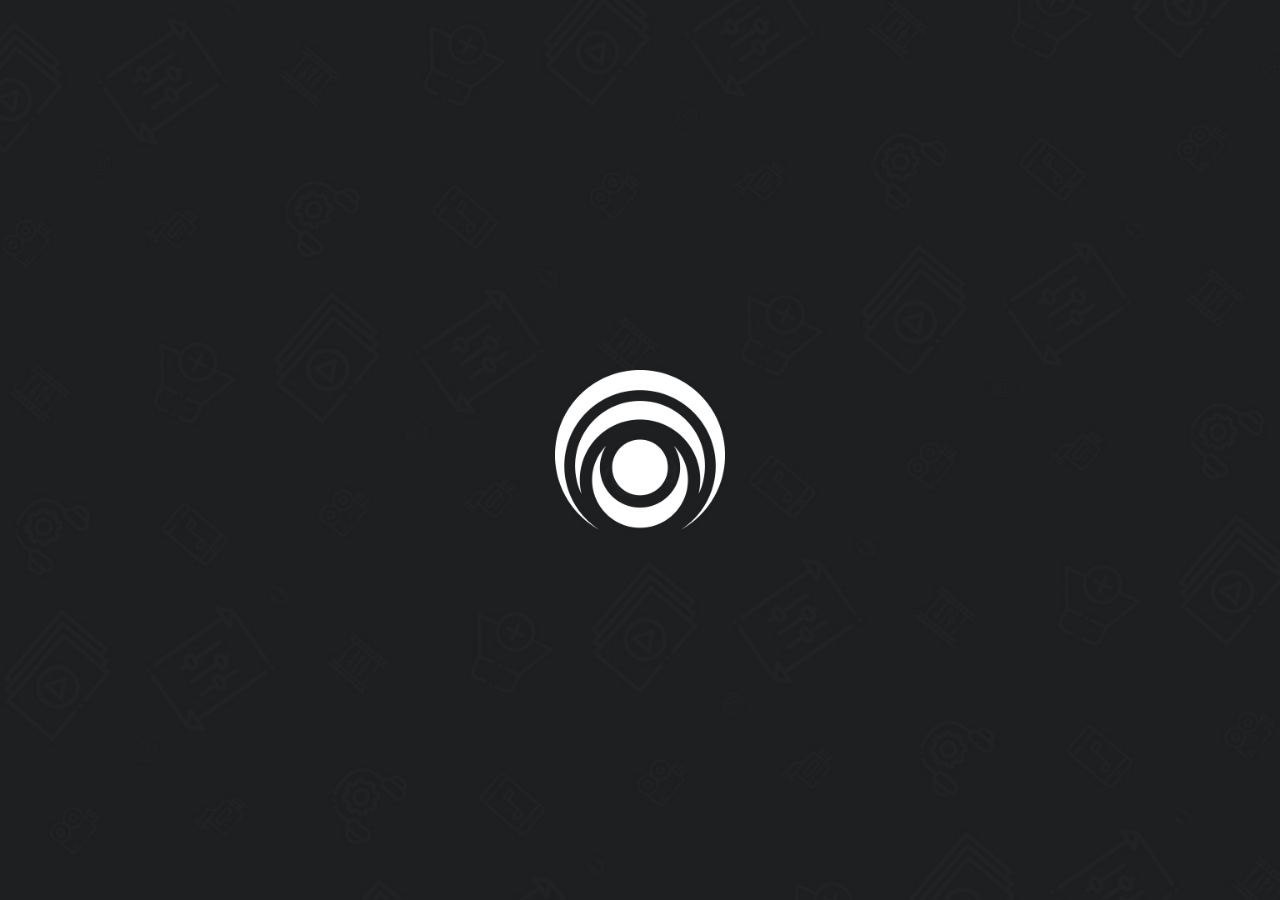
==== index.html @ 5c77417c "Deploy from aabytt/lampa-source @ e01e50e0dac931d3d164c625569fdbce659e1113" ====
<html lang="en">
<head>
    <meta charset="UTF-8">
    <meta http-equiv="X-UA-Compatible" content="IE=edge">
    <meta name="viewport" content="width=device-width, initial-scale=1.0">
    <title>Lampa</title>

    <link rel="stylesheet" href="./vender/scrollbar/jquery.scrollbar.css">
    <link rel="stylesheet" href="./vender/keypad/style.css">

    <link rel="stylesheet" href="css/app.css?v=2.84">
</head>
<body>
    <div class="welcome"></div>

    <div id="app">

    </div>
    

    <script src="./vender/jquery/jquery.js"></script>
    <script src="./vender/notify/notify.js"></script>
    <script src="./vender/scrollbar/jquery.scrollbar.js"></script>
    <script src="./vender/navigator/navigator.js"></script>
    <script src="./vender/keypad/keypad.js"></script>
    <script src="http://www.youtube.com/iframe_api" async></script>

    <script src="app.js"></script>
</body>
</html>
---- vender/keypad/style.css ----
/*!
 * 
 *   simple-keyboard v2.32.123
 *   https://github.com/hodgef/simple-keyboard
 * 
 *   Copyright (c) Francisco Hodge (https://github.com/hodgef)
 * 
 *   This source code is licensed under the MIT license found in the
 *   LICENSE file in the root directory of this source tree.
 *   
 */.hg-theme-default{width:100%;-webkit-user-select:none;-moz-user-select:none;-ms-user-select:none;user-select:none;box-sizing:border-box;overflow:hidden;touch-action:manipulation}.hg-theme-default .hg-button span{pointer-events:none}.hg-theme-default button.hg-button{border-width:0;outline:0;font-size:inherit}.hg-theme-default{font-family:"HelveticaNeue-Light","Helvetica Neue Light","Helvetica Neue",Helvetica,Arial,"Lucida Grande",sans-serif;background-color:#ececec;padding:5px;border-radius:5px}.hg-theme-default .hg-button{display:inline-block;flex-grow:1}.hg-theme-default .hg-row{display:flex}.hg-theme-default .hg-row:not(:last-child){margin-bottom:5px}.hg-theme-default .hg-row .hg-button-container,.hg-theme-default .hg-row .hg-button:not(:last-child){margin-right:5px}.hg-theme-default .hg-row>div:last-child{margin-right:0}.hg-theme-default .hg-row .hg-button-container{display:flex}.hg-theme-default .hg-button{box-shadow:0 0 3px -1px rgba(0,0,0,.3);height:40px;border-radius:5px;box-sizing:border-box;padding:5px;background:#fff;border-bottom:1px solid #b5b5b5;cursor:pointer;display:flex;align-items:center;justify-content:center;-webkit-tap-highlight-color:rgba(0,0,0,0)}.hg-theme-default .hg-button.hg-activeButton{background:#efefef}.hg-theme-default.hg-layout-numeric .hg-button{width:33.3%;height:60px;align-items:center;display:flex;justify-content:center}.hg-theme-default .hg-button.hg-button-numpadadd,.hg-theme-default .hg-button.hg-button-numpadenter{height:85px}.hg-theme-default .hg-button.hg-button-numpad0{width:105px}.hg-theme-default .hg-button.hg-button-com{max-width:85px}.hg-theme-default .hg-button.hg-standardBtn.hg-button-at{max-width:45px}.hg-theme-default .hg-button.hg-selectedButton{background:rgba(5,25,70,.53);color:#fff}.hg-theme-default .hg-button.hg-standardBtn[data-skbtn=".com"]{max-width:82px}.hg-theme-default .hg-button.hg-standardBtn[data-skbtn="@"]{max-width:60px}
/*# sourceMappingURL=index.css.map */
---- css/app.css ----
@charset "UTF-8";
.welcome {
  position: fixed;
  top: 0;
  left: 0;
  right: 0;
  bottom: 0;
  z-index: 100;
  background: #000 url(../img/welcome.jpg) no-repeat 50% 50%;
  background-size: cover;
}

.lang {
  position: fixed;
  top: 0;
  left: 0;
  right: 0;
  bottom: 0;
  background-color: #242424;
  z-index: 200;
  display: -webkit-box;
  display: -webkit-flex;
  display: -ms-flexbox;
  display: flex;
  padding: 2em;
  -webkit-box-align: center;
  -webkit-align-items: center;
      -ms-flex-align: center;
          align-items: center;
  -webkit-box-pack: center;
  -webkit-justify-content: center;
      -ms-flex-pack: center;
          justify-content: center;
}
.lang__body {
  text-align: center;
}
.lang__logo img {
  width: 5.3em;
  height: 5em;
}
.lang__title {
  margin-top: 1em;
  font-size: 2.9em;
}
.lang__subtitle {
  font-size: 1.4em;
  margin-top: 1em;
}
.lang__selector {
  width: 19em;
  margin: 0 auto;
  margin-top: 2em;
}
.lang__selector-item {
  font-size: 1.4em;
  padding: 1em;
  -webkit-border-radius: 0.3em;
          border-radius: 0.3em;
}
.lang__selector-item.last-focus {
  background-color: #444;
}
.lang__selector-item.focus {
  background-color: #fff;
  color: #242424;
}
.lang__selector > .scroll {
  max-height: 18em !important;
}

@font-face {
  font-family: "SegoeUI";
  font-display: swap;
  src: url("../fonts/SegoeUI/SegoeUI-Light.eot") format("embedded-opentype"), url("../fonts/SegoeUI/SegoeUI-Light.woff") format("woff"), url("../fonts/SegoeUI/SegoeUI-Light.ttf") format("truetype");
  font-weight: 300;
  font-style: normal;
}
@font-face {
  font-family: "SegoeUI";
  font-display: swap;
  src: url("../fonts/SegoeUI/SegoeUI.eot") format("embedded-opentype"), url("../fonts/SegoeUI/SegoeUI.woff") format("woff"), url("../fonts/SegoeUI/SegoeUI.ttf") format("truetype");
  font-weight: 400;
  font-style: normal;
}
@font-face {
  font-family: "SegoeUI";
  font-display: swap;
  src: url("../fonts/SegoeUI/SegoeUI-SemiBold.eot") format("embedded-opentype"), url("../fonts/SegoeUI/SegoeUI-SemiBold.woff") format("woff"), url("../fonts/SegoeUI/SegoeUI-SemiBold.ttf") format("truetype");
  font-weight: 600;
  font-style: normal;
}
@font-face {
  font-family: "SegoeUI";
  font-display: swap;
  src: url("../fonts/SegoeUI/SegoeUI-Bold.eot") format("embedded-opentype"), url("../fonts/SegoeUI/SegoeUI-Bold.woff") format("woff"), url("../fonts/SegoeUI/SegoeUI-Bold.ttf") format("truetype");
  font-weight: 700;
  font-style: normal;
}
* {
  -webkit-box-sizing: border-box;
          box-sizing: border-box;
  outline: none;
  -webkit-user-drag: none;
}

* {
  -webkit-tap-highlight-color: transparent;
  -webkit-touch-callout: none; /* чтобы не показывало меню при долгом тапе */
}

html {
  font-size: 16px;
}

*:after,
*:before {
  display: inline-block;
  vertical-align: middle;
}

*:focus {
  outline: none !important;
}

input::-webkit-input-placeholder {
  color: #6a6a6a;
  opacity: 1;
}

input::-moz-placeholder {
  color: #6a6a6a;
  opacity: 1;
}

input:-ms-input-placeholder {
  color: #6a6a6a;
  opacity: 1;
}

input::-ms-input-placeholder {
  color: #6a6a6a;
  opacity: 1;
}

input::placeholder {
  color: #6a6a6a;
  opacity: 1;
}

::-webkit-scrollbar {
  display: none;
}

input.hover::-webkit-input-placeholder, input.enter::-webkit-input-placeholder {
  color: #fff;
  opacity: 1;
}

input.hover::-moz-placeholder, input.enter::-moz-placeholder {
  color: #fff;
  opacity: 1;
}

input.hover:-ms-input-placeholder, input.enter:-ms-input-placeholder {
  color: #fff;
  opacity: 1;
}

input.hover::-ms-input-placeholder, input.enter::-ms-input-placeholder {
  color: #fff;
  opacity: 1;
}

input.hover::placeholder,
input.enter::placeholder {
  color: #fff;
  opacity: 1;
}

*:not(input) {
  -webkit-user-select: none;
     -moz-user-select: none;
      -ms-user-select: none;
          user-select: none;
}

body {
  line-height: 1;
  font-size: 16px;
  color: #ffffff;
  position: relative;
  font-family: "SegoeUI", sans-serif;
  background: #1d1f20;
  padding: 0;
  margin: 0;
  overflow: hidden;
  position: fixed;
  width: 100%;
  height: 100%;
  left: 0;
  top: 0;
  -webkit-user-select: none !important;
     -moz-user-select: none !important;
      -ms-user-select: none !important;
          user-select: none !important;
  -webkit-touch-callout: none !important;
}
body.black--style {
  background: #000 !important;
}
@media screen and (max-width: 480px) {
  body.black--style .selectbox__content,
  body.black--style .modal__content,
  body.black--style .settings__content {
    background-color: #000 !important;
  }
}

img {
  vertical-align: middle;
  max-width: 100%;
  -o-object-fit: cover;
     object-fit: cover;
}

svg {
  width: 100%;
  height: 100%;
}

ul {
  list-style: none;
  padding: 0;
}

.mouse-layer {
  position: fixed;
  top: 0;
  left: 0;
  right: 0;
  bottom: 0;
  z-index: 300;
}

.hide {
  display: none !important;
}

.selector {
  cursor: pointer;
}

body.no--mask .scroll--mask {
  -webkit-mask-image: unset !important;
          mask-image: unset !important;
}

body.no--animation * {
  -webkit-transition: none !important;
  -o-transition: none !important;
  transition: none !important;
}

body.no--cursor {
  cursor: none;
}

/** Фиг знает, баг **/
body.no--animation .background canvas {
  -webkit-transition: opacity 0.1s !important;
  -o-transition: opacity 0.1s !important;
  transition: opacity 0.1s !important;
}

.endless-up {
  -webkit-animation: endless-up 0.2s ease;
          animation: endless-up 0.2s ease;
}
.endless-down {
  -webkit-animation: endless-down 0.2s ease;
          animation: endless-down 0.2s ease;
}

.normalization {
  position: absolute;
  top: 50%;
  right: 1.5em;
  padding: 0.4em;
  height: auto;
  background-color: rgba(0, 0, 0, 0.3);
  -webkit-border-radius: 0.3em;
          border-radius: 0.3em;
  z-index: 60;
  opacity: 0;
  -webkit-transform: translateY(-50%) translateX(100%);
      -ms-transform: translateY(-50%) translateX(100%);
          transform: translateY(-50%) translateX(100%);
  -webkit-transition: all 0.1s;
  -o-transition: all 0.1s;
  transition: all 0.1s;
}
.normalization--visible {
  opacity: 1;
  -webkit-transform: translateY(-50%) translateX(0);
      -ms-transform: translateY(-50%) translateX(0);
          transform: translateY(-50%) translateX(0);
}

.text-markdow {
  line-height: 1.6;
  font-weight: 100;
  font-size: 1.15em;
}
.text-markdow > *:first-child {
  margin-top: 0;
}
.text-markdow h2, .text-markdow h3, .text-markdow h4, .text-markdow h5 {
  font-size: 1.4em;
  font-weight: 400;
}
.text-markdow--compressed-sides {
  padding-left: 1.5em;
  padding-right: 1.5em;
}

.content-loading {
  position: relative;
  padding: 5em 0;
}
.content-loading::after {
  content: "";
  display: block;
  height: 3em;
  width: 3em;
  background: url(../img/loader.svg) no-repeat 50% 50%;
  background-size: contain;
  position: absolute;
  top: 50%;
  left: 50%;
  margin-left: -1.5em;
  margin-top: -1.5em;
}

body.platform--browser .normalization {
  -webkit-backdrop-filter: blur(5px);
          backdrop-filter: blur(5px);
}

body.platform--apple .normalization,
body.selectbox--open .normalization,
body.keyboard-input--visible .normalization {
  display: none;
}

body.ambience--enable .wrap,
body.ambience--enable .head,
body:not(.glass--style).keyboard-input--visible .wrap,
body:not(.glass--style).keyboard-input--visible .head {
  display: none;
}

.icon--blink:not(.focus).animate {
  background: -webkit-linear-gradient(45deg, rgba(255, 255, 255, 0) 0%, rgba(255, 255, 255, 0) 40%, rgb(255, 255, 255) 50%, rgba(255, 255, 255, 0) 60%, rgba(255, 255, 255, 0) 100%);
  background: -o-linear-gradient(45deg, rgba(255, 255, 255, 0) 0%, rgba(255, 255, 255, 0) 40%, rgb(255, 255, 255) 50%, rgba(255, 255, 255, 0) 60%, rgba(255, 255, 255, 0) 100%);
  background: linear-gradient(45deg, rgba(255, 255, 255, 0) 0%, rgba(255, 255, 255, 0) 40%, rgb(255, 255, 255) 50%, rgba(255, 255, 255, 0) 60%, rgba(255, 255, 255, 0) 100%);
  background-size: 400% 400%;
  -webkit-animation: head-icon-blick 1s ease forwards;
          animation: head-icon-blick 1s ease forwards;
}

.notice--icon.animate svg {
  -webkit-transform-origin: 50% 0;
      -ms-transform-origin: 50% 0;
          transform-origin: 50% 0;
  -webkit-animation: head-icon-notice 1s ease forwards;
          animation: head-icon-notice 1s ease forwards;
}

.overhide {
  overflow: hidden;
}

.no-shrink {
  -webkit-flex-shrink: 0;
      -ms-flex-negative: 0;
          flex-shrink: 0;
}

/* Фикс для orsay */
.online-prestige-watched__icon {
  width: 1.5em;
  height: 1.5em;
}

@-webkit-keyframes head-icon-blick {
  0% {
    background-position: 0% 50%;
  }
  100% {
    background-position: 100% 50%;
  }
}

@keyframes head-icon-blick {
  0% {
    background-position: 0% 50%;
  }
  100% {
    background-position: 100% 50%;
  }
}
@-webkit-keyframes head-icon-notice {
  0% {
    -webkit-transform: rotateZ(0);
            transform: rotateZ(0);
  }
  10% {
    -webkit-transform: rotateZ(30deg);
            transform: rotateZ(30deg);
  }
  20% {
    -webkit-transform: rotateZ(-30deg);
            transform: rotateZ(-30deg);
  }
  30% {
    -webkit-transform: rotateZ(20deg);
            transform: rotateZ(20deg);
  }
  40% {
    -webkit-transform: rotateZ(-20deg);
            transform: rotateZ(-20deg);
  }
  50% {
    -webkit-transform: rotateZ(10deg);
            transform: rotateZ(10deg);
  }
  60% {
    -webkit-transform: rotateZ(-10deg);
            transform: rotateZ(-10deg);
  }
  70% {
    -webkit-transform: rotateZ(5deg);
            transform: rotateZ(5deg);
  }
  80% {
    -webkit-transform: rotateZ(-5deg);
            transform: rotateZ(-5deg);
  }
  90% {
    -webkit-transform: rotateZ(0);
            transform: rotateZ(0);
  }
}
@keyframes head-icon-notice {
  0% {
    -webkit-transform: rotateZ(0);
            transform: rotateZ(0);
  }
  10% {
    -webkit-transform: rotateZ(30deg);
            transform: rotateZ(30deg);
  }
  20% {
    -webkit-transform: rotateZ(-30deg);
            transform: rotateZ(-30deg);
  }
  30% {
    -webkit-transform: rotateZ(20deg);
            transform: rotateZ(20deg);
  }
  40% {
    -webkit-transform: rotateZ(-20deg);
            transform: rotateZ(-20deg);
  }
  50% {
    -webkit-transform: rotateZ(10deg);
            transform: rotateZ(10deg);
  }
  60% {
    -webkit-transform: rotateZ(-10deg);
            transform: rotateZ(-10deg);
  }
  70% {
    -webkit-transform: rotateZ(5deg);
            transform: rotateZ(5deg);
  }
  80% {
    -webkit-transform: rotateZ(-5deg);
            transform: rotateZ(-5deg);
  }
  90% {
    -webkit-transform: rotateZ(0);
            transform: rotateZ(0);
  }
}
@-webkit-keyframes endless-up {
  0% {
    -webkit-transform: translate3d(0, -5em, 0);
            transform: translate3d(0, -5em, 0);
  }
  100% {
    -webkit-transform: translate3d(0, 0, 0);
            transform: translate3d(0, 0, 0);
  }
}
@keyframes endless-up {
  0% {
    -webkit-transform: translate3d(0, -5em, 0);
            transform: translate3d(0, -5em, 0);
  }
  100% {
    -webkit-transform: translate3d(0, 0, 0);
            transform: translate3d(0, 0, 0);
  }
}
@-webkit-keyframes endless-down {
  0% {
    -webkit-transform: translate3d(0, 5em, 0);
            transform: translate3d(0, 5em, 0);
  }
  100% {
    -webkit-transform: translate3d(0, 0, 0);
            transform: translate3d(0, 0, 0);
  }
}
@keyframes endless-down {
  0% {
    -webkit-transform: translate3d(0, 5em, 0);
            transform: translate3d(0, 5em, 0);
  }
  100% {
    -webkit-transform: translate3d(0, 0, 0);
            transform: translate3d(0, 0, 0);
  }
}
@-webkit-keyframes endless-left {
  0% {
    -webkit-transform: translate3d(5em, 0, 0);
            transform: translate3d(5em, 0, 0);
  }
  100% {
    -webkit-transform: translate3d(0, 0, 0);
            transform: translate3d(0, 0, 0);
  }
}
@keyframes endless-left {
  0% {
    -webkit-transform: translate3d(5em, 0, 0);
            transform: translate3d(5em, 0, 0);
  }
  100% {
    -webkit-transform: translate3d(0, 0, 0);
            transform: translate3d(0, 0, 0);
  }
}
@-webkit-keyframes endless-right {
  0% {
    -webkit-transform: translate3d(-5em, 0, 0);
            transform: translate3d(-5em, 0, 0);
  }
  100% {
    -webkit-transform: translate3d(0, 0, 0);
            transform: translate3d(0, 0, 0);
  }
}
@keyframes endless-right {
  0% {
    -webkit-transform: translate3d(-5em, 0, 0);
            transform: translate3d(-5em, 0, 0);
  }
  100% {
    -webkit-transform: translate3d(0, 0, 0);
            transform: translate3d(0, 0, 0);
  }
}
@-webkit-keyframes pulse {
  0% {
    -webkit-transform: scale(1);
            transform: scale(1);
  }
  20% {
    -webkit-transform: scale(1.3);
            transform: scale(1.3);
  }
  100% {
    -webkit-transform: scale(1);
            transform: scale(1);
  }
}
@keyframes pulse {
  0% {
    -webkit-transform: scale(1);
            transform: scale(1);
  }
  20% {
    -webkit-transform: scale(1.3);
            transform: scale(1.3);
  }
  100% {
    -webkit-transform: scale(1);
            transform: scale(1);
  }
}
.navigation-bar {
  position: fixed;
  left: 0;
  bottom: 0;
  right: 0;
  padding: 0 1.5em 2em 1.5em;
  z-index: 11;
  display: none;
}
.navigation-bar__body {
  -webkit-border-radius: 1.4em;
          border-radius: 1.4em;
  background: #262829;
  padding: 1.2em;
  display: -webkit-box;
  display: -webkit-flex;
  display: -ms-flexbox;
  display: flex;
  -webkit-box-align: center;
  -webkit-align-items: center;
      -ms-flex-align: center;
          align-items: center;
  -webkit-justify-content: space-around;
      -ms-flex-pack: distribute;
          justify-content: space-around;
}
.navigation-bar__item {
  -webkit-flex-shrink: 0;
      -ms-flex-negative: 0;
          flex-shrink: 0;
}
.navigation-bar__icon {
  width: 1.8em;
  height: 1.8em;
  margin: 0 auto;
}
.navigation-bar__label {
  font-size: 0.9em;
  margin-top: 0.9em;
}

body.true--mobile .navigation-bar {
  display: block;
}

body.true--mobile.orientation--landscape .navigation-bar {
  top: 0;
  left: auto;
  display: -webkit-box;
  display: -webkit-flex;
  display: -ms-flexbox;
  display: flex;
  padding: 1.5em;
  padding-left: 0;
}
body.true--mobile.orientation--landscape .navigation-bar .navigation-bar__body {
  -webkit-box-orient: vertical;
  -webkit-box-direction: normal;
  -webkit-flex-direction: column;
      -ms-flex-direction: column;
          flex-direction: column;
}

body.ambience--enable .navigation-bar {
  visibility: hidden;
}

.head-backward {
  padding: 1.5em;
  position: relative;
  margin-bottom: 1.8em;
  margin-top: -1.5em;
  display: none;
}
.head-backward__button {
  position: absolute;
  top: 0.4em;
  left: 0;
  padding: 1.5em;
}
.head-backward__button > svg {
  width: 1.7em !important;
  height: 1.7em !important;
}
.head-backward__title {
  font-size: 2em;
  line-height: 1.4;
  text-align: center;
  min-height: 1.4em;
  padding: 0 2em;
}

body.true--mobile .head-backward,
body.mouse--controll .head-backward {
  display: block;
}

.wrap {
  display: -webkit-box;
  display: -webkit-flex;
  display: -ms-flexbox;
  display: flex;
  position: relative;
  z-index: 10;
}
.wrap__left {
  width: 15em;
  padding-top: 4em;
  -webkit-flex-shrink: 0;
      -ms-flex-negative: 0;
          flex-shrink: 0;
  margin-left: -15em;
  z-index: 2;
  position: relative;
  -webkit-transition: -webkit-transform 0.2s;
  transition: -webkit-transform 0.2s;
  -o-transition: transform 0.2s;
  transition: transform 0.2s;
  transition: transform 0.2s, -webkit-transform 0.2s;
  will-change: transform;
}
.wrap__left .scroll--mask .scroll__content {
  padding: 1.9em 0;
}
.wrap__left--hidden {
  visibility: hidden;
}
.wrap__content {
  -webkit-flex-shrink: 0;
      -ms-flex-negative: 0;
          flex-shrink: 0;
  padding-top: 4em;
  -webkit-transition: -webkit-transform 0.2s;
  transition: -webkit-transform 0.2s;
  -o-transition: transform 0.2s;
  transition: transform 0.2s;
  transition: transform 0.2s, -webkit-transform 0.2s;
  will-change: transform;
  display: -webkit-box;
  display: -webkit-flex;
  display: -ms-flexbox;
  display: flex;
}
.wrap__content > * {
  -webkit-box-flex: 1;
  -webkit-flex-grow: 1;
      -ms-flex-positive: 1;
          flex-grow: 1;
}

body.menu--open:not(.light--version) .wrap__left {
  -webkit-transform: translate3d(15em, 0, 0);
          transform: translate3d(15em, 0, 0);
}
body.menu--open:not(.light--version) .wrap__content {
  -webkit-transform: translate3d(15em, 0, 0);
          transform: translate3d(15em, 0, 0);
}
body.menu--open:not(.light--version) .background {
  opacity: 0.5;
}

body.menu--always:not(.light--version) .wrap__left {
  width: 5em;
  margin-left: 0;
  visibility: visible;
}
body.menu--always:not(.light--version) .wrap__left .menu__text {
  display: none;
}

body.menu--always.menu--open:not(.light--version) .wrap__left {
  -webkit-transform: translate3d(0, 0, 0);
          transform: translate3d(0, 0, 0);
}
body.menu--always.menu--open:not(.light--version) .wrap__left > .scroll {
  width: 15em;
}
body.menu--always.menu--open:not(.light--version) .wrap__left .menu__text {
  display: block;
}
body.menu--always.menu--open:not(.light--version) .wrap__content {
  -webkit-transform: translate3d(10em, 0, 0);
          transform: translate3d(10em, 0, 0);
}

body.light--version .wrap__left {
  visibility: visible;
}

@media screen and (max-width: 767px) {
  body.menu--open .wrap__left {
    -webkit-transform: translate3d(15em, 0, 0);
            transform: translate3d(15em, 0, 0);
  }
}
@-webkit-keyframes marker-status-live {
  0% {
    -webkit-box-shadow: 0 0 0 0 rgba(118, 230, 122, 0.7);
            box-shadow: 0 0 0 0 rgba(118, 230, 122, 0.7);
    background-color: rgb(118, 230, 122);
  }
  70% {
    -webkit-box-shadow: 0 0 0 0.4em rgba(234, 78, 78, 0);
            box-shadow: 0 0 0 0.4em rgba(234, 78, 78, 0);
    background-color: rgba(255, 255, 255, 0.5);
  }
  100% {
    -webkit-box-shadow: 0 0 0 0 rgba(234, 78, 78, 0);
            box-shadow: 0 0 0 0 rgba(234, 78, 78, 0);
    background-color: rgba(255, 255, 255, 0.4);
  }
}
@keyframes marker-status-live {
  0% {
    -webkit-box-shadow: 0 0 0 0 rgba(118, 230, 122, 0.7);
            box-shadow: 0 0 0 0 rgba(118, 230, 122, 0.7);
    background-color: rgb(118, 230, 122);
  }
  70% {
    -webkit-box-shadow: 0 0 0 0.4em rgba(234, 78, 78, 0);
            box-shadow: 0 0 0 0.4em rgba(234, 78, 78, 0);
    background-color: rgba(255, 255, 255, 0.5);
  }
  100% {
    -webkit-box-shadow: 0 0 0 0 rgba(234, 78, 78, 0);
            box-shadow: 0 0 0 0 rgba(234, 78, 78, 0);
    background-color: rgba(255, 255, 255, 0.4);
  }
}
@-webkit-keyframes marker-status-pass {
  0% {
    background-color: rgb(118, 230, 122);
  }
  65% {
    background-color: rgba(255, 255, 255, 0.4);
  }
  100% {
    background-color: rgba(255, 255, 255, 0.4);
  }
}
@keyframes marker-status-pass {
  0% {
    background-color: rgb(118, 230, 122);
  }
  65% {
    background-color: rgba(255, 255, 255, 0.4);
  }
  100% {
    background-color: rgba(255, 255, 255, 0.4);
  }
}
.head {
  position: fixed;
  top: 0;
  left: 0;
  width: 100%;
  z-index: 15;
}
.head__body {
  padding: 0.5em 1.5em;
  display: -webkit-box;
  display: -webkit-flex;
  display: -ms-flexbox;
  display: flex;
  -webkit-box-align: center;
  -webkit-align-items: center;
      -ms-flex-align: center;
          align-items: center;
}
.head__logo-icon {
  width: 2.7em;
  -webkit-flex-shrink: 0;
      -ms-flex-negative: 0;
          flex-shrink: 0;
  margin-right: 1em;
  position: relative;
}
.head__logo-local {
  position: absolute;
  bottom: 0;
  right: 0;
  background-color: #EA4E4E;
  color: #fff;
  font-size: 0.7em;
  padding: 0.1em 0.3em;
  -webkit-border-radius: 0.2em;
          border-radius: 0.2em;
}
.head__menu-icon, .head__backward {
  -webkit-flex-shrink: 0;
      -ms-flex-negative: 0;
          flex-shrink: 0;
  margin-right: 1em;
  display: none;
  cursor: pointer;
}
.head__menu-icon svg, .head__backward svg {
  width: 2.1em !important;
  height: 2.1em !important;
}
.head__backward {
  cursor: pointer;
}
.head__backward svg {
  height: 1.7em !important;
}
.head__split {
  background: url(../img/icons/split.svg) no-repeat 50% 50%;
  background-size: contain;
  width: 1em;
  height: 1.3em;
  margin: 0 1em;
  opacity: 0.5;
}
.head__actions {
  display: -webkit-box;
  display: -webkit-flex;
  display: -ms-flexbox;
  display: flex;
}
@media screen and (max-width: 767px) {
  .head__actions + .head__split {
    display: none;
  }
}
.head__title {
  font-size: 1.7em;
  font-weight: 300;
  margin-right: auto;
  white-space: nowrap;
  overflow: hidden;
  -o-text-overflow: ellipsis;
     text-overflow: ellipsis;
  line-height: 1.4;
}
.head__action {
  width: 2.8em;
  height: 2.8em;
  -webkit-border-radius: 100%;
          border-radius: 100%;
  display: -webkit-box;
  display: -webkit-flex;
  display: -ms-flexbox;
  display: flex;
  -webkit-box-align: center;
  -webkit-align-items: center;
      -ms-flex-align: center;
          align-items: center;
  -webkit-box-pack: center;
  -webkit-justify-content: center;
      -ms-flex-pack: center;
          justify-content: center;
  padding: 0.6em;
  margin-left: 1.5em;
  -webkit-flex-shrink: 0;
      -ms-flex-negative: 0;
          flex-shrink: 0;
}
.head__action.focus, .head__action.hover {
  background-color: #fff;
  color: #000;
}
.head__action.active {
  position: relative;
}
.head__action.active::after {
  content: "";
  display: block;
  width: 0.5em;
  height: 0.5em;
  position: absolute;
  top: 0;
  right: 0;
  background-color: #EA4E4E;
  border: 0.15em solid #fff;
  -webkit-border-radius: 100%;
          border-radius: 100%;
}
.head__action.open--profile {
  padding: 0.2em;
}
.head__action.open--profile img,
.head__action.open--profile svg {
  -webkit-border-radius: 100%;
          border-radius: 100%;
  width: 2.4em !important;
  height: 2.4em !important;
}
@media screen and (max-width: 480px) {
  .head__action {
    margin-left: 0.5em;
  }
}
.head__time {
  display: -webkit-box;
  display: -webkit-flex;
  display: -ms-flexbox;
  display: flex;
  white-space: nowrap;
  margin-top: -0.2em;
}
.head__time-now {
  font-weight: 600;
  font-size: 2em;
  line-height: 0.9;
  margin-right: 0.5em;
}
.head__time-date {
  font-size: 0.9em;
  line-height: 1;
}
.head__time-week {
  font-size: 0.9em;
  line-height: 1;
}
@media screen and (max-width: 767px) {
  .head__time {
    display: none;
  }
}
.head__markers {
  margin: 0 1em;
}
.head__markers-item {
  width: 0.32em;
  height: 0.32em;
  -webkit-border-radius: 100%;
          border-radius: 100%;
  background: rgba(255, 255, 255, 0.4);
  position: relative;
}
.head__markers-item + .head__markers-item {
  margin-top: 0.25em;
}
.head__markers-item.status--live {
  background: rgb(118, 230, 122);
}
.head__markers-item.status--error {
  background: #ff6868;
}
.head__markers-item.status--pass {
  -webkit-animation: marker-status-pass 0.1s ease infinite;
          animation: marker-status-pass 0.1s ease infinite;
}
.head__fps {
  position: relative;
  width: 11em;
  height: 2.8em;
}
.head__fps-graph {
  position: absolute;
  left: 0;
  top: 0;
  width: 11em;
  height: 2.8em;
  border: 1px solid #fff;
}
.head__fps-counter {
  position: absolute;
  right: 0.2em;
  bottom: 0.1em;
  font-size: 0.9em;
  font-weight: 300;
  color: #fff;
}
.head__navigator {
  -webkit-align-self: center;
      -ms-flex-item-align: center;
          align-self: center;
}

body.true--mobile .head__logo-icon,
body.true--mobile .head__action.open--search,
body.true--mobile .head__action.open--settings {
  display: none;
}
body.true--mobile .head__menu-icon {
  display: block;
  margin-left: 0.3em;
  margin-right: 1.2em;
}
body.true--mobile .head__action {
  margin-left: 1em;
  height: 3em;
  width: 3em;
}
body.true--mobile.orientation--landscape .head .head__body {
  padding-right: 10em;
}

body.mouse--controll:not(.true--mobile) .head__logo-icon {
  display: none;
}
body.mouse--controll:not(.true--mobile) .head__menu-icon {
  display: block;
  margin-right: 1.2em;
}
body.mouse--controll:not(.true--mobile) .head__backward {
  display: block;
}

.processing {
  display: -webkit-box;
  display: -webkit-flex;
  display: -ms-flexbox;
  display: flex;
  -webkit-box-align: center;
  -webkit-align-items: center;
      -ms-flex-align: center;
          align-items: center;
}
.processing > div {
  background-color: rgba(255, 255, 255, 0.3);
  -webkit-border-radius: 5em;
          border-radius: 5em;
  display: -webkit-box;
  display: -webkit-flex;
  display: -ms-flexbox;
  display: flex;
  -webkit-box-align: center;
  -webkit-align-items: center;
      -ms-flex-align: center;
          align-items: center;
  padding: 0.3em;
}
.processing__loader {
  background-image: url(../img/loader.svg);
  background-position: 50% 50%;
  background-repeat: no-repeat;
  background-size: contain;
  width: 1.6em;
  height: 1.6em;
}
.processing__text {
  padding-left: 0.5em;
  padding-right: 0.3em;
}

.navigation-tabs {
  padding: 0.4em;
  background-color: rgba(0, 0, 0, 0.3);
  -webkit-border-radius: 0.5em;
          border-radius: 0.5em;
  display: -webkit-box;
  display: -webkit-flex;
  display: -ms-flexbox;
  display: flex;
  margin-bottom: 2em;
}
.navigation-tabs__split {
  -webkit-flex-shrink: 0;
      -ms-flex-negative: 0;
          flex-shrink: 0;
  padding: 0.6em;
  opacity: 0.4;
}
.navigation-tabs__badge {
  background: #e75454;
  font-size: 0.8em;
  padding: 0.1em 0.3em;
  -webkit-border-radius: 0.3em;
          border-radius: 0.3em;
  margin-left: 0.6em;
  margin-top: -0.5em;
  font-weight: 600;
  color: #fff;
}
.navigation-tabs__button {
  display: -webkit-box;
  display: -webkit-flex;
  display: -ms-flexbox;
  display: flex;
  -webkit-box-align: center;
  -webkit-align-items: center;
      -ms-flex-align: center;
          align-items: center;
  -webkit-box-pack: center;
  -webkit-justify-content: center;
      -ms-flex-pack: center;
          justify-content: center;
  padding: 0.6em;
  -webkit-box-flex: 1;
  -webkit-flex-grow: 1;
      -ms-flex-positive: 1;
          flex-grow: 1;
  -webkit-border-radius: 0.3em;
          border-radius: 0.3em;
  position: relative;
}
.navigation-tabs__button.active {
  background-color: rgba(255, 255, 255, 0.35);
}
.navigation-tabs__button.focus {
  background-color: #fff;
  color: #000;
}

.activitys {
  display: -webkit-box;
  display: -webkit-flex;
  display: -ms-flexbox;
  display: flex;
}
.activitys__slides {
  position: relative;
  width: 100%;
}

.activity {
  position: absolute;
  top: 0;
  left: 0;
  width: 100%;
  height: 100%;
  opacity: 0;
  -webkit-transition: opacity 0.3s;
  -o-transition: opacity 0.3s;
  transition: opacity 0.3s;
}
.activity__body {
  position: relative;
  opacity: 1;
  -webkit-transition: opacity 0.3s;
  -o-transition: opacity 0.3s;
  transition: opacity 0.3s;
}
.activity__loader {
  position: absolute;
  top: 0;
  left: 0;
  width: 100%;
  height: 100%;
  display: none;
  background: url(../img/loader.svg) no-repeat 50% 50%;
}
.activity--load .activity__body,
.activity--load .activity__refresh {
  opacity: 0;
}
.activity--load .activity__loader {
  display: block;
}
.activity--active {
  opacity: 1;
  z-index: 1;
}

.activity-wait-refresh {
  padding: 1.5em;
  line-height: 1.4;
}
.activity-wait-refresh__title {
  font-size: 1.8em;
  margin-bottom: 0.3em;
}
.activity-wait-refresh__text {
  font-size: 1.2em;
  margin-bottom: 1.7em;
  font-weight: 300;
}
.activity-wait-refresh__items {
  display: -webkit-box;
  display: -webkit-flex;
  display: -ms-flexbox;
  display: flex;
  margin: 0 -0.5em;
}
.activity-wait-refresh__items > div {
  padding: 0.5em;
  width: 16.66%;
}
.activity-wait-refresh__items > div > div {
  -webkit-border-radius: 0.3em;
          border-radius: 0.3em;
  background-color: rgba(255, 255, 255, 0.5);
}
.activity-wait-refresh__items > div > div:nth-child(1) {
  padding-bottom: 150%;
  margin-bottom: 1em;
}
.activity-wait-refresh__items > div > div:nth-child(2) {
  height: 1.4em;
  width: 80%;
  margin-bottom: 1em;
}
.activity-wait-refresh__items > div > div:nth-child(3) {
  height: 1em;
  width: 20%;
}

.menu {
  width: 100%;
}
.menu__split {
  margin: 1em 1em;
  width: 2.3em;
  border-top: 2px solid rgba(255, 255, 255, 0.1);
  margin-left: 1.7em;
}
.menu__list {
  margin: 0;
  padding-left: 0.6em;
}
.menu__item {
  display: -webkit-box;
  display: -webkit-flex;
  display: -ms-flexbox;
  display: flex;
  -webkit-box-align: center;
  -webkit-align-items: center;
      -ms-flex-align: center;
          align-items: center;
  color: #fff;
  position: relative;
  padding: 0.9em 1.5em;
  -webkit-border-radius: 1em;
          border-radius: 1em;
}
.menu__item + li {
  margin-top: 0.1em;
}
.menu__item.focus, .menu__item.traverse, .menu__item.hover {
  background-color: #fff;
  color: #000;
}
.menu__item.focus .menu__ico > img, .menu__item.traverse .menu__ico > img, .menu__item.hover .menu__ico > img {
  -webkit-filter: invert(1);
          filter: invert(1);
}
.menu__item.focus .menu__ico [stroke], .menu__item.traverse .menu__ico [stroke], .menu__item.hover .menu__ico [stroke] {
  stroke: #000;
}
.menu__item.focus .menu__ico path[fill],
.menu__item.focus .menu__ico rect[fill],
.menu__item.focus .menu__ico circle[fill], .menu__item.traverse .menu__ico path[fill],
.menu__item.traverse .menu__ico rect[fill],
.menu__item.traverse .menu__ico circle[fill], .menu__item.hover .menu__ico path[fill],
.menu__item.hover .menu__ico rect[fill],
.menu__item.hover .menu__ico circle[fill] {
  fill: #000;
}
.menu__item.traverse::before, .menu__item.traverse::after {
  position: absolute;
  left: 27%;
  margin-left: -0.5em;
  color: #fff;
}
.menu__item.traverse::before {
  content: "▲";
  top: -1.1em;
}
.menu__item.traverse::after {
  content: "▼";
  bottom: -1.1em;
}
.menu__ico {
  margin-right: 1.5em;
  width: 1.5em;
  height: 1.5em;
  display: -webkit-box;
  display: -webkit-flex;
  display: -ms-flexbox;
  display: flex;
  -webkit-flex-shrink: 0;
      -ms-flex-negative: 0;
          flex-shrink: 0;
}
.menu__ico > img {
  width: 1.5em;
  height: 1.5em;
}
.menu__text {
  font-size: 1.4em;
  font-weight: 300;
  line-height: 0.8;
  margin-top: -0.1em;
}
.menu:not(.editable) .menu__item.hidden {
  display: none;
}
.menu.editable .menu__item.hidden {
  opacity: 0.5;
}
.menu.editable .menu__item.focus:not(.traverse)::after {
  content: url("data:image/svg+xml,%3Csvg xmlns='http://www.w3.org/2000/svg' viewBox='0 0 492.49284 492'%3E%3Cpath d='m304.140625 82.472656-270.976563 270.996094c-1.363281 1.367188-2.347656 3.09375-2.816406 4.949219l-30.035156 120.554687c-.898438 3.628906.167969 7.488282 2.816406 10.136719 2.003906 2.003906 4.734375 3.113281 7.527344 3.113281.855469 0 1.730469-.105468 2.582031-.320312l120.554688-30.039063c1.878906-.46875 3.585937-1.449219 4.949219-2.8125l271-270.976562zm0 0' fill='%23000000'%3E%3C/path%3E%3Cpath d='m476.875 45.523438-30.164062-30.164063c-20.160157-20.160156-55.296876-20.140625-75.433594 0l-36.949219 36.949219 105.597656 105.597656 36.949219-36.949219c10.070312-10.066406 15.617188-23.464843 15.617188-37.714843s-5.546876-27.648438-15.617188-37.71875zm0 0' fill='%23000000'%3E%3C/path%3E%3C/svg%3E");
  position: absolute;
  right: 0.7em;
  top: 50%;
  color: #000;
  width: 1em;
  height: 1em;
  margin-top: -0.5em;
}

.menu-edit-list__item {
  display: -webkit-box;
  display: -webkit-flex;
  display: -ms-flexbox;
  display: flex;
  padding: 0.3em;
  -webkit-border-radius: 0.3em;
          border-radius: 0.3em;
  -webkit-box-align: center;
  -webkit-align-items: center;
      -ms-flex-align: center;
          align-items: center;
}
.menu-edit-list__item:nth-child(even) {
  background: rgba(255, 255, 255, 0.1);
}
.menu-edit-list__icon {
  width: 2.4em;
  height: 2.4em;
  margin-right: 1em;
  -webkit-flex-shrink: 0;
      -ms-flex-negative: 0;
          flex-shrink: 0;
  -webkit-border-radius: 100%;
          border-radius: 100%;
  display: -webkit-box;
  display: -webkit-flex;
  display: -ms-flexbox;
  display: flex;
  -webkit-box-align: center;
  -webkit-align-items: center;
      -ms-flex-align: center;
          align-items: center;
  -webkit-box-pack: center;
  -webkit-justify-content: center;
      -ms-flex-pack: center;
          justify-content: center;
}
.menu-edit-list__icon > svg, .menu-edit-list__icon > img {
  width: 1.4em !important;
  height: 1.4em !important;
}
.menu-edit-list__title {
  font-size: 1.3em;
  font-weight: 300;
  line-height: 1.2;
  -webkit-box-flex: 1;
  -webkit-flex-grow: 1;
      -ms-flex-positive: 1;
          flex-grow: 1;
}
.menu-edit-list__move, .menu-edit-list__toggle {
  width: 2.4em;
  height: 2.4em;
  display: -webkit-box;
  display: -webkit-flex;
  display: -ms-flexbox;
  display: flex;
  -webkit-box-align: center;
  -webkit-align-items: center;
      -ms-flex-align: center;
          align-items: center;
  -webkit-box-pack: center;
  -webkit-justify-content: center;
      -ms-flex-pack: center;
          justify-content: center;
}
.menu-edit-list__move svg, .menu-edit-list__toggle svg {
  width: 1em !important;
  height: 1em !important;
}
.menu-edit-list__move.focus, .menu-edit-list__toggle.focus {
  background: rgb(255, 255, 255);
  -webkit-border-radius: 0.3em;
          border-radius: 0.3em;
  color: #000;
}
.menu-edit-list__toggle svg {
  width: 1.2em !important;
  height: 1.2em !important;
}

body.light--version .menu__item {
  -webkit-border-radius: 0.3em;
          border-radius: 0.3em;
}

.ai-search-animation {
  position: relative;
  width: 12em;
  max-width: 100%;
}
.ai-search-animation__loupe {
  position: absolute;
  top: 50%;
  left: 50%;
  -webkit-transform: translate(-50%, -50%);
      -ms-transform: translate(-50%, -50%);
          transform: translate(-50%, -50%);
  width: 4.5em;
  height: 4.5em;
  -webkit-animation: ai-animation-loupe linear 1.5s infinite;
          animation: ai-animation-loupe linear 1.5s infinite;
}
.ai-search-animation__loupe > svg {
  margin-top: 2em;
  margin-left: 2em;
  -webkit-animation: ai-animation-loupe-icon linear 1.5s infinite;
          animation: ai-animation-loupe-icon linear 1.5s infinite;
}
.ai-search-animation__data {
  -webkit-animation: ai-animation-data ease 1.5s infinite;
          animation: ai-animation-data ease 1.5s infinite;
}
.ai-box-scroll {
  display: -webkit-box;
  display: -webkit-flex;
  display: -ms-flexbox;
  display: flex;
  -webkit-box-align: center;
  -webkit-align-items: center;
      -ms-flex-align: center;
          align-items: center;
  -webkit-box-pack: center;
  -webkit-justify-content: center;
      -ms-flex-pack: center;
          justify-content: center;
}

@-webkit-keyframes ai-animation-data {
  0% {
    opacity: 0;
    -webkit-transform: translate3d(70%, 0, 0);
            transform: translate3d(70%, 0, 0);
  }
  40% {
    opacity: 1;
    -webkit-transform: translate3d(0, 0, 0);
            transform: translate3d(0, 0, 0);
  }
  60% {
    opacity: 1;
    -webkit-transform: translate3d(0, 0, 0);
            transform: translate3d(0, 0, 0);
  }
  100% {
    opacity: 0;
    -webkit-transform: translate3d(-70%, 0, 0);
            transform: translate3d(-70%, 0, 0);
  }
}

@keyframes ai-animation-data {
  0% {
    opacity: 0;
    -webkit-transform: translate3d(70%, 0, 0);
            transform: translate3d(70%, 0, 0);
  }
  40% {
    opacity: 1;
    -webkit-transform: translate3d(0, 0, 0);
            transform: translate3d(0, 0, 0);
  }
  60% {
    opacity: 1;
    -webkit-transform: translate3d(0, 0, 0);
            transform: translate3d(0, 0, 0);
  }
  100% {
    opacity: 0;
    -webkit-transform: translate3d(-70%, 0, 0);
            transform: translate3d(-70%, 0, 0);
  }
}
@-webkit-keyframes ai-animation-loupe {
  0% {
    -webkit-transform: translate(-30%, -50%) rotate(0deg);
            transform: translate(-30%, -50%) rotate(0deg);
  }
  100% {
    -webkit-transform: translate(-30%, -50%) rotate(360deg);
            transform: translate(-30%, -50%) rotate(360deg);
  }
}
@keyframes ai-animation-loupe {
  0% {
    -webkit-transform: translate(-30%, -50%) rotate(0deg);
            transform: translate(-30%, -50%) rotate(0deg);
  }
  100% {
    -webkit-transform: translate(-30%, -50%) rotate(360deg);
            transform: translate(-30%, -50%) rotate(360deg);
  }
}
@-webkit-keyframes ai-animation-loupe-icon {
  0% {
    -webkit-transform: rotate(360deg);
            transform: rotate(360deg);
  }
  100% {
    -webkit-transform: rotate(0deg);
            transform: rotate(0deg);
  }
}
@keyframes ai-animation-loupe-icon {
  0% {
    -webkit-transform: rotate(360deg);
            transform: rotate(360deg);
  }
  100% {
    -webkit-transform: rotate(0deg);
            transform: rotate(0deg);
  }
}
.background {
  position: fixed;
  top: 0;
  left: 0;
  right: 0;
  bottom: 0;
  -webkit-transition: opacity 0.2s;
  -o-transition: opacity 0.2s;
  transition: opacity 0.2s;
  will-change: opacity;
}
.background__one, .background__two, .background__fade {
  position: fixed;
  top: 0;
  left: 0;
  right: 0;
  bottom: 0;
  opacity: 0;
  -webkit-transition: opacity 0.5s;
  -o-transition: opacity 0.5s;
  transition: opacity 0.5s;
  will-change: opacity;
}
.background__one.visible, .background__two.visible, .background__fade.visible {
  opacity: 1;
}
.background__fade {
  opacity: 1;
}

.settings {
  position: fixed;
  top: 0;
  right: 0;
  z-index: 20;
}
.settings__layer {
  position: fixed;
  top: 0;
  left: 0;
  width: 100%;
  height: 100%;
  display: none;
}
@media screen and (max-width: 480px) {
  .settings__layer {
    -webkit-backdrop-filter: blur(1em);
            backdrop-filter: blur(1em);
  }
}
.settings__content {
  position: fixed;
  top: 0;
  left: 100%;
  -webkit-transition: -webkit-transform 0.2s;
  transition: -webkit-transform 0.2s;
  -o-transition: transform 0.2s;
  transition: transform 0.2s;
  transition: transform 0.2s, -webkit-transform 0.2s;
  background: #262829;
  width: 35%;
  display: -webkit-box;
  display: -webkit-flex;
  display: -ms-flexbox;
  display: flex;
  -webkit-box-orient: vertical;
  -webkit-box-direction: normal;
  -webkit-flex-direction: column;
      -ms-flex-direction: column;
          flex-direction: column;
  will-change: transform;
}
@media screen and (max-width: 767px) {
  .settings__content {
    width: 50%;
  }
}
@media screen and (max-width: 580px) {
  .settings__content {
    width: 70%;
  }
}
@media screen and (max-width: 480px) {
  .settings__content {
    width: 100%;
    left: 0;
    top: unset;
    bottom: 0;
    height: auto !important;
    -webkit-transition: none;
    -o-transition: none;
    transition: none;
    -webkit-transform: translate3d(0, 100%, 0);
            transform: translate3d(0, 100%, 0);
    -webkit-border-top-left-radius: 2em;
            border-top-left-radius: 2em;
    -webkit-border-top-right-radius: 2em;
            border-top-right-radius: 2em;
  }
}
.settings__head {
  -webkit-flex-shrink: 0;
      -ms-flex-negative: 0;
          flex-shrink: 0;
  padding: 2em;
  padding-bottom: 0;
}
.settings__body {
  -webkit-box-flex: 1;
  -webkit-flex-grow: 1;
      -ms-flex-positive: 1;
          flex-grow: 1;
  display: -webkit-box;
  display: -webkit-flex;
  display: -ms-flexbox;
  display: flex;
}
@media screen and (max-width: 480px) {
  .settings__body {
    height: auto !important;
    font-size: 1.15em;
  }
}
.settings__body > * {
  width: 100%;
}
.settings__title {
  font-size: 2.2em;
  font-weight: 300;
}
.settings-folder {
  padding: 1.5em 2em;
  display: -webkit-box;
  display: -webkit-flex;
  display: -ms-flexbox;
  display: flex;
  will-change: transform;
}
.settings-folder__icon {
  -webkit-flex-shrink: 0;
      -ms-flex-negative: 0;
          flex-shrink: 0;
  margin-right: 1.5em;
  width: 2em;
  height: 2em;
  display: -webkit-box;
  display: -webkit-flex;
  display: -ms-flexbox;
  display: flex;
}
.settings-folder__icon > * {
  width: 2em;
  height: 2em;
}
.settings-folder__name {
  font-size: 1.4em;
  line-height: 1.3;
}
.settings-folder.focus {
  background-color: #353535;
}
.settings-param {
  padding: 1.5em 2em;
  position: relative;
  will-change: transform;
}
.settings-param__name {
  font-size: 1.3em;
  margin-bottom: 0.4em;
}
.settings-param__value {
  font-size: 1.1em;
}
.settings-param__descr {
  opacity: 0.5;
  margin-top: 1.2em;
  line-height: 1.2;
}
.settings-param__label {
  background-color: #fff !important;
  color: #232425 !important;
  -webkit-border-radius: 0.3em;
          border-radius: 0.3em;
  padding: 0.2em 0.5em;
  display: inline-block;
}
.settings-param__status {
  position: absolute;
  left: 0.8em;
  top: 2em;
  width: 0.6em;
  height: 0.6em;
  -webkit-border-radius: 100%;
          border-radius: 100%;
}
.settings-param__status.wait {
  background-color: rgb(214, 214, 214);
}
.settings-param__status.error {
  background-color: rgb(245, 63, 50);
}
.settings-param__status.active {
  background-color: rgb(147, 212, 109);
}
.settings-param.focus {
  background-color: #353535;
}
.settings-param--button .settings-param__name {
  margin-bottom: 0;
}
.settings-param-title {
  padding: 1.5em 2em;
}
.settings-param-title > span {
  font-size: 1.2em;
  font-weight: 600;
  color: #6f6f6f;
}
.settings-param-text {
  padding: 1.5em 2em;
  line-height: 1.4;
}
.settings-input {
  position: fixed;
  top: 0;
  left: 0;
  right: 0;
  bottom: 0;
  display: -webkit-box;
  display: -webkit-flex;
  display: -ms-flexbox;
  display: flex;
  z-index: 21;
}
.settings-input__content {
  background-color: #232425;
  width: 65%;
  -webkit-flex-shrink: 0;
      -ms-flex-negative: 0;
          flex-shrink: 0;
  display: -webkit-box;
  display: -webkit-flex;
  display: -ms-flexbox;
  display: flex;
  padding: 1.5em;
  -webkit-box-orient: vertical;
  -webkit-box-direction: normal;
  -webkit-flex-direction: column;
      -ms-flex-direction: column;
          flex-direction: column;
  -webkit-box-pack: center;
  -webkit-justify-content: center;
      -ms-flex-pack: center;
          justify-content: center;
}
@media screen and (max-width: 767px) {
  .settings-input__content {
    width: 100%;
  }
}
.settings-input__input {
  font-size: 2.1em;
  margin-bottom: 1em;
  min-height: 2.3em;
  border-bottom: 2px solid rgba(221, 221, 221, 0.06);
  padding: 0.6em 0;
}
.settings-input__input.filled::after {
  content: "";
  display: inline-block;
  border-right: 0.15em solid #fff;
  height: 1em;
  margin: -1em 0;
  margin-left: 0.1em;
  -webkit-animation: animation-search-input-line 0.8s infinite;
          animation: animation-search-input-line 0.8s infinite;
}
.settings-input__links {
  margin-top: 1em;
  background: rgba(221, 221, 221, 0.06);
  -webkit-border-radius: 10em;
          border-radius: 10em;
  padding: 0.7em 1em;
  font-size: 1.2em;
  text-align: center;
}
@media screen and (max-width: 767px) {
  .settings-input__links {
    display: none;
  }
}
.settings-input__title {
  font-size: 2.2em;
  margin-bottom: 0.7em;
}
.settings-input--free {
  background-color: #232425;
}
.settings-input--free .settings-input__content {
  margin: 0 auto;
}
.settings-input--focus .settings-input__content {
  -webkit-box-pack: start;
  -webkit-justify-content: start;
      -ms-flex-pack: start;
          justify-content: start;
}
.settings-input--align-top .settings-input__content {
  -webkit-box-pack: start;
  -webkit-justify-content: flex-start;
      -ms-flex-pack: start;
          justify-content: flex-start;
}
.settings-input--align-center .settings-input__content {
  -webkit-box-pack: center;
  -webkit-justify-content: center;
      -ms-flex-pack: center;
          justify-content: center;
}
.settings-input--align-bottom .settings-input__content {
  -webkit-box-pack: end;
  -webkit-justify-content: flex-end;
      -ms-flex-pack: end;
          justify-content: flex-end;
}

body.settings--open .settings__layer {
  display: block;
}
@media screen and (min-width: 480px) {
  body.settings--open .settings__content {
    -webkit-transform: translate3d(-100%, 0, 0);
            transform: translate3d(-100%, 0, 0);
  }
}

.discuss-rules {
  position: fixed;
  top: 0;
  right: 0;
  z-index: 22;
  background: #262829;
  width: 35%;
  height: 100%;
}
@media screen and (max-width: 767px) {
  .discuss-rules {
    display: none;
  }
}
.discuss-rules__body {
  padding: 1.5em;
  line-height: 1.6;
}
.discuss-rules__title {
  font-size: 1.8em;
  font-weight: 300;
  margin-bottom: 1.8em;
}
.discuss-rules__items > div {
  position: relative;
  font-size: 1.1em;
  margin-top: 1em;
  padding-left: 1em;
}
.discuss-rules__items > div::after {
  position: absolute;
  content: "●";
  display: block;
  left: 0;
  top: 0.1em;
  font-size: 0.9em;
}

.discuss-rules-helper {
  font-size: 1.2em;
  color: #fff;
  line-height: 1.2;
  background: rgba(255, 255, 255, 0.1);
  padding: 0.7em;
  -webkit-border-radius: 0.6em;
          border-radius: 0.6em;
  margin-top: 1.2em;
  padding-left: 2.4em;
  position: relative;
}
.discuss-rules-helper::before {
  content: "🚫";
  color: rgb(255, 87, 87);
  margin-right: 0.5em;
  vertical-align: text-bottom;
  display: inline-block;
  position: absolute;
  left: 0.6em;
}

.scroll {
  display: -webkit-box;
  display: -webkit-flex;
  display: -ms-flexbox;
  display: flex;
}
.scroll__content {
  padding: 1.5em 0;
  width: 100%;
}
@media screen and (max-width: 400px) {
  .scroll__content {
    padding: 1em 0;
  }
}
.scroll__body {
  -webkit-transition: -webkit-transform 0.3s;
  transition: -webkit-transform 0.3s;
  -o-transition: transform 0.3s;
  transition: transform 0.3s;
  transition: transform 0.3s, -webkit-transform 0.3s;
  will-change: transform;
}
.scroll__body.notransition, .scroll__body.transition-reset {
  -webkit-transition: unset;
  -o-transition: unset;
  transition: unset;
}

.scroll--over {
  overflow: hidden;
}
.scroll--mask {
  -webkit-mask-image: -webkit-gradient(linear, left top, left bottom, from(rgba(255, 255, 255, 0)), color-stop(8%, rgb(255, 255, 255)), color-stop(92%, rgb(255, 255, 255)), to(rgba(255, 255, 255, 0)));
  -webkit-mask-image: -webkit-linear-gradient(top, rgba(255, 255, 255, 0) 0%, rgb(255, 255, 255) 8%, rgb(255, 255, 255) 92%, rgba(255, 255, 255, 0) 100%);
          mask-image: -webkit-gradient(linear, left top, left bottom, from(rgba(255, 255, 255, 0)), color-stop(8%, rgb(255, 255, 255)), color-stop(92%, rgb(255, 255, 255)), to(rgba(255, 255, 255, 0)));
          mask-image: linear-gradient(to bottom, rgba(255, 255, 255, 0) 0%, rgb(255, 255, 255) 8%, rgb(255, 255, 255) 92%, rgba(255, 255, 255, 0) 100%);
}
.scroll--mask .scroll__content {
  padding: 2.5em 0;
}
@media screen and (max-width: 400px) {
  .scroll--mask .scroll__content {
    padding: 1.5em 0;
  }
}
.scroll--horizontal .scroll__content {
  padding: 0 1.5em;
}
.scroll--horizontal.scroll--mask {
  -webkit-mask-image: -webkit-gradient(linear, left top, right top, from(rgba(255, 255, 255, 0)), color-stop(8%, rgb(255, 255, 255)), color-stop(92%, rgb(255, 255, 255)), to(rgba(255, 255, 255, 0)));
  -webkit-mask-image: -webkit-linear-gradient(left, rgba(255, 255, 255, 0) 0%, rgb(255, 255, 255) 8%, rgb(255, 255, 255) 92%, rgba(255, 255, 255, 0) 100%);
          mask-image: -webkit-gradient(linear, left top, right top, from(rgba(255, 255, 255, 0)), color-stop(8%, rgb(255, 255, 255)), color-stop(92%, rgb(255, 255, 255)), to(rgba(255, 255, 255, 0)));
          mask-image: linear-gradient(to right, rgba(255, 255, 255, 0) 0%, rgb(255, 255, 255) 8%, rgb(255, 255, 255) 92%, rgba(255, 255, 255, 0) 100%);
}
.scroll--horizontal.scroll--mask .scroll__content {
  padding: 0 2.5em;
}
@media screen and (max-width: 400px) {
  .scroll--horizontal.scroll--mask .scroll__content {
    padding: 0 1.5em;
  }
}
.scroll--nopadding .scroll__content {
  padding: 0;
}
.scroll--horizontal-scroll {
  cursor: ew-resize;
}

.items-line {
  padding-bottom: 3em;
}
.items-line__head {
  padding: 0 1.5em;
  margin-bottom: 1.4em;
  display: -webkit-box;
  display: -webkit-flex;
  display: -ms-flexbox;
  display: flex;
  -webkit-box-align: center;
  -webkit-align-items: center;
      -ms-flex-align: center;
          align-items: center;
  -webkit-box-pack: justify;
  -webkit-justify-content: space-between;
      -ms-flex-pack: justify;
          justify-content: space-between;
}
.items-line__title {
  font-size: 1.6em;
  font-weight: 400;
}
.items-line__title .full-person__name {
  font-size: 1em;
}
.items-line__title .full-person__photo {
  width: 2em;
  height: 2em;
}
.items-line__title .full-person__photo svg {
  width: 1em !important;
  height: 1em !important;
}
.items-line__title .full-person--svg .full-person__photo {
  padding: 0.5em;
}
.items-line__more {
  margin-left: 2em;
  padding: 0.4em 1em;
  background: rgba(0, 0, 0, 0.3);
  -webkit-border-radius: 2em;
          border-radius: 2em;
}
.items-line__more.focus {
  background-color: #fff;
  color: #000;
}
.items-line--type-cards {
  min-height: 24em;
}
.items-line--type-collection {
  min-height: 15em;
}
.items-line--type-player-cards .items-line__head {
  padding-left: 0.8em;
}
.items-line--type-player-cards .items-line__body .scroll__content {
  padding: 0 1em;
}
.items-line--type-top .items-cards .card:nth-child(1), .items-line--type-top .items-cards .card:nth-child(2), .items-line--type-top .items-cards .card:nth-child(3) {
  margin-left: 6em;
}
.items-line--type-top .items-cards .card:nth-child(1)::before, .items-line--type-top .items-cards .card:nth-child(2)::before, .items-line--type-top .items-cards .card:nth-child(3)::before {
  content: "1";
  position: absolute;
  top: 0.2em;
  right: 84%;
  font-size: 16em;
  color: #000000;
  font-weight: 900;
  -webkit-text-stroke: 0.01em #ffffff;
  z-index: -1;
}
.items-line--type-top .items-cards .card:nth-child(2) {
  margin-left: 4.5em;
}
.items-line--type-top .items-cards .card:nth-child(2)::before {
  content: "2";
  right: 74%;
}
.items-line--type-top .items-cards .card:nth-child(3) {
  margin-left: 3.7em;
}
.items-line--type-top .items-cards .card:nth-child(3)::before {
  content: "3";
  right: 82%;
}

.items-cards {
  display: -webkit-box;
  display: -webkit-flex;
  display: -ms-flexbox;
  display: flex;
  -webkit-box-align: self-start;
  -webkit-align-items: self-start;
      -ms-flex-align: self-start;
          align-items: self-start;
}
@media screen and (max-width: 767px) {
  .items-cards .card--collection {
    width: 19.7em;
  }
}

@media screen and (max-width: 767px) {
  .items-line .mapping--line .card--collection {
    width: 19.7em;
  }
}

.tag-count {
  display: -webkit-box;
  display: -webkit-flex;
  display: -ms-flexbox;
  display: flex;
  background-color: rgba(0, 0, 0, 0.3);
  -webkit-border-radius: 0.6em;
          border-radius: 0.6em;
  padding: 0.3em;
  -webkit-box-align: center;
  -webkit-align-items: center;
      -ms-flex-align: center;
          align-items: center;
}
.tag-count__name {
  -webkit-flex-shrink: 0;
      -ms-flex-negative: 0;
          flex-shrink: 0;
  font-size: 1.2em;
  padding: 0.2em 0.7em;
}
.tag-count__count {
  -webkit-flex-shrink: 0;
      -ms-flex-negative: 0;
          flex-shrink: 0;
  background-color: #fff;
  color: #000;
  font-size: 1.3em;
  padding: 0.4em 0.6em;
  font-weight: 600;
  -webkit-border-radius: 0.3em;
          border-radius: 0.3em;
}
.tag-count.focus {
  background-color: #fff;
  color: #000;
}

.reaction {
  display: -webkit-box;
  display: -webkit-flex;
  display: -ms-flexbox;
  display: flex;
  -webkit-box-align: center;
  -webkit-align-items: center;
      -ms-flex-align: center;
          align-items: center;
  -webkit-flex-shrink: 0;
      -ms-flex-negative: 0;
          flex-shrink: 0;
  padding: 0.5em;
  background-color: rgba(0, 0, 0, 0.3);
  -webkit-border-radius: 5em;
          border-radius: 5em;
}
.reaction__icon {
  width: 1.6em;
  height: 1.6em;
}
.reaction__count {
  padding: 0 0.5em;
  font-weight: 600;
  font-size: 1.1em;
}
.reaction--voted {
  background-color: rgba(255, 255, 255, 0.3);
}

.register {
  background-color: rgba(0, 0, 0, 0.3);
  -webkit-border-radius: 1em;
          border-radius: 1em;
  padding: 1em;
  line-height: 1.4;
  position: relative;
  min-width: 9em;
  -webkit-flex-shrink: 0;
      -ms-flex-negative: 0;
          flex-shrink: 0;
}
.register__name {
  font-size: 1.1em;
  overflow: hidden;
  -o-text-overflow: ellipsis;
     text-overflow: ellipsis;
  max-width: 7em;
  white-space: nowrap;
}
.register__counter {
  font-size: 2em;
  font-weight: 600;
}
.register__limit {
  font-size: 0.6em;
  margin-left: 0.5em;
  opacity: 0.7;
  font-weight: 300;
}
.register.focus::after {
  content: "";
  position: absolute;
  top: -0.5em;
  left: -0.5em;
  right: -0.5em;
  bottom: -0.5em;
  border: 0.3em solid #fff;
  -webkit-border-radius: 1.4em;
          border-radius: 1.4em;
  z-index: -1;
  pointer-events: none;
}

.card {
  -webkit-flex-shrink: 0;
      -ms-flex-negative: 0;
          flex-shrink: 0;
  width: 12.75em;
  position: relative;
  will-change: transform;
}
.card__img {
  -webkit-border-radius: 1em;
          border-radius: 1em;
  position: absolute;
  top: 0;
  left: 0;
  height: 100%;
  width: 100%;
  background-color: #3E3E3E;
}
.card__img-broken {
  position: absolute;
  top: 25%;
  left: 1em;
  right: 1em;
  word-break: break-all;
  line-height: 1.4;
  background: #3E3E3E;
  bottom: 20%;
  color: rgba(255, 255, 255, 0.5098039216);
  display: -webkit-box;
  display: -webkit-flex;
  display: -ms-flexbox;
  display: flex;
  -webkit-box-align: center;
  -webkit-align-items: center;
      -ms-flex-align: center;
          align-items: center;
}
.card__view {
  margin-bottom: 1em;
  position: relative;
  padding-bottom: 150%;
}
.card__title {
  font-size: 1.3em;
  max-height: 3.6em;
  overflow: hidden;
  line-height: 1.2;
  -o-text-overflow: ".";
     text-overflow: ".";
  display: -webkit-box;
  -webkit-line-clamp: 3;
  line-clamp: 3;
  -webkit-box-orient: vertical;
  -webkit-transform: translateZ(0);
          transform: translateZ(0);
}
.card__age {
  font-size: 0.9em;
  margin-top: 0.6em;
  -webkit-transform: translateZ(0);
          transform: translateZ(0);
}
.card__icons {
  position: absolute;
  top: 0.9em;
  left: 0;
  right: 0;
  display: -webkit-box;
  display: -webkit-flex;
  display: -ms-flexbox;
  display: flex;
  -webkit-box-pack: center;
  -webkit-justify-content: center;
      -ms-flex-pack: center;
          justify-content: center;
  z-index: 1;
}
.card__icons-inner {
  background: rgba(0, 0, 0, 0.5);
  -webkit-border-radius: 5em;
          border-radius: 5em;
  display: -webkit-box;
  display: -webkit-flex;
  display: -ms-flexbox;
  display: flex;
  -webkit-box-pack: center;
  -webkit-justify-content: center;
      -ms-flex-pack: center;
          justify-content: center;
}
.card__marker {
  position: absolute;
  left: 0.4em;
  bottom: 0.4em;
  background: rgba(0, 0, 0, 0.5);
  -webkit-border-radius: 1em;
          border-radius: 1em;
  padding: 0.2em;
  display: -webkit-box;
  display: -webkit-flex;
  display: -ms-flexbox;
  display: flex;
  -webkit-box-align: center;
  -webkit-align-items: center;
      -ms-flex-align: center;
          align-items: center;
  padding-right: 0.6em;
  z-index: 1;
}
.card__marker::before {
  content: "";
  display: block;
  width: 1em;
  height: 1em;
  -webkit-border-radius: 100%;
          border-radius: 100%;
  background-color: #fff;
  margin-right: 0.4em;
  -webkit-flex-shrink: 0;
      -ms-flex-negative: 0;
          flex-shrink: 0;
}
.card__marker > span {
  font-size: 0.8em;
  overflow: hidden;
  max-width: 5em;
  -o-text-overflow: ellipsis;
     text-overflow: ellipsis;
  white-space: nowrap;
}
.card__marker--look::before {
  background-color: #5DBFF5;
}
.card__marker--viewed::before {
  background-color: #FFD028;
}
.card__marker--scheduled::before {
  background-color: #fff;
}
.card__marker--thrown::before {
  background-color: #E54747;
}
.card__marker--continued::before {
  background-color: #be95ff;
}
.card__icon {
  width: 1.8em;
  height: 1.8em;
  -webkit-border-radius: 100%;
          border-radius: 100%;
  background-size: 60%;
  background-position: 50% 50%;
  background-repeat: no-repeat;
}
.card__icon.icon--book {
  background-image: url(../img/icons/menu/bookmark.svg);
}
.card__icon.icon--wath {
  background-image: url(../img/icons/menu/time.svg);
}
.card__icon.icon--like {
  background-image: url(../img/icons/menu/like.svg);
}
.card__icon.icon--history {
  background-image: url(../img/icons/settings/player.svg);
}
.card__promo {
  position: absolute;
  left: 0;
  bottom: 0;
  right: 0;
  padding: 3em 1.5em 1.5em 1.5em;
  background: -webkit-gradient(linear, left top, left bottom, from(rgba(0, 0, 0, 0)), to(rgba(0, 0, 0, 0.85)));
  background: -webkit-linear-gradient(top, rgba(0, 0, 0, 0) 0%, rgba(0, 0, 0, 0.85) 100%);
  background: -o-linear-gradient(top, rgba(0, 0, 0, 0) 0%, rgba(0, 0, 0, 0.85) 100%);
  background: linear-gradient(to bottom, rgba(0, 0, 0, 0) 0%, rgba(0, 0, 0, 0.85) 100%);
  -webkit-border-bottom-left-radius: 1em;
          border-bottom-left-radius: 1em;
  -webkit-border-bottom-right-radius: 1em;
          border-bottom-right-radius: 1em;
  color: #fff;
}
.card__promo-title {
  font-size: 2em;
  line-height: 1.2;
  overflow: hidden;
  -o-text-overflow: ".";
     text-overflow: ".";
  display: -webkit-box;
  -webkit-line-clamp: 2;
  line-clamp: 2;
  -webkit-box-orient: vertical;
}
.card__promo-text {
  font-size: 1.3em;
  line-height: 1.2;
  margin-top: 1em;
  font-weight: 300;
}
.card__type {
  position: absolute;
  left: -0.8em;
  top: 1.4em;
  padding: 0.4em 0.4em;
  background: #fff;
  color: #000;
  font-size: 0.8em;
  -webkit-border-radius: 0.3em;
          border-radius: 0.3em;
  z-index: 1;
}
.card__new-episode {
  position: absolute;
  right: 0;
  left: 0;
  text-align: center;
  bottom: 0.8em;
}
.card__new-episode > div {
  background-color: #57F570;
  -webkit-border-radius: 5em;
          border-radius: 5em;
  padding: 0.5em 1em;
  color: #17491C;
  display: inline-block;
}
.card__quality {
  position: absolute;
  left: -0.8em;
  bottom: 3em;
  padding: 0.4em 0.4em;
  background: #ffe216;
  color: #000;
  font-size: 0.8em;
  -webkit-border-radius: 0.3em;
  border-radius: 0.3em;
  text-transform: uppercase;
  z-index: 1;
}
.card__vote {
  position: absolute;
  right: 0.3em;
  bottom: 0.3em;
  background: rgba(0, 0, 0, 0.5);
  color: #fff;
  font-size: 1.3em;
  font-weight: 700;
  font-weight: 700;
  padding: 0.2em 0.5em;
  -webkit-border-radius: 1em;
          border-radius: 1em;
  z-index: 1;
}
.card__textbox {
  position: absolute;
  top: 0;
  left: 0;
  right: 0;
  bottom: 0;
  padding: 1em;
  background: -webkit-gradient(linear, left top, left bottom, from(rgba(0, 0, 0, 0)), color-stop(52%, rgba(0, 0, 0, 0.85)), to(rgba(0, 0, 0, 0.85)));
  background: -webkit-linear-gradient(top, rgba(0, 0, 0, 0) 0%, rgba(0, 0, 0, 0.85) 52%, rgba(0, 0, 0, 0.85) 100%);
  background: -o-linear-gradient(top, rgba(0, 0, 0, 0) 0%, rgba(0, 0, 0, 0.85) 52%, rgba(0, 0, 0, 0.85) 100%);
  background: linear-gradient(to bottom, rgba(0, 0, 0, 0) 0%, rgba(0, 0, 0, 0.85) 52%, rgba(0, 0, 0, 0.85) 100%);
  -webkit-border-radius: 1em;
          border-radius: 1em;
  display: -webkit-box;
  display: -webkit-flex;
  display: -ms-flexbox;
  display: flex;
  line-height: 1.5;
  -webkit-box-align: end;
  -webkit-align-items: flex-end;
      -ms-flex-align: end;
          align-items: flex-end;
}
.card__subscribe {
  background: rgba(0, 0, 0, 0.3);
  padding: 0.4em 0.7em;
  display: -webkit-box;
  display: -webkit-flex;
  display: -ms-flexbox;
  display: flex;
  -webkit-border-radius: 1em;
          border-radius: 1em;
  margin-bottom: 0.6em;
  -webkit-box-align: center;
  -webkit-align-items: center;
      -ms-flex-align: center;
          align-items: center;
  line-height: 1.4;
}
.card__subscribe-status {
  width: 0.6em;
  height: 0.6em;
  -webkit-border-radius: 100%;
          border-radius: 100%;
  background-color: #ddd;
  margin-right: 0.6em;
  -webkit-flex-shrink: 0;
      -ms-flex-negative: 0;
          flex-shrink: 0;
}
.card__subscribe-status.on {
  background-color: #9bce54;
}
.card__subscribe-status.off {
  background-color: #f05757;
}
.card__subscribe-position {
  font-weight: 700;
  -webkit-flex-shrink: 0;
      -ms-flex-negative: 0;
          flex-shrink: 0;
}
.card__subscribe-voice {
  margin-left: auto;
  padding-left: 1em;
  -o-text-overflow: ellipsis;
     text-overflow: ellipsis;
  overflow: hidden;
  white-space: nowrap;
}
.card.focus .card__view::after, .card.hover .card__view::after {
  content: "";
  position: absolute;
  top: -0.5em;
  left: -0.5em;
  right: -0.5em;
  bottom: -0.5em;
  border: 0.3em solid #fff;
  -webkit-border-radius: 1.4em;
          border-radius: 1.4em;
  z-index: -1;
  pointer-events: none;
}
.card.hover .card__view::after {
  border-color: rgba(255, 255, 255, 0.5);
}
.card--prefab {
  min-height: 19em;
}
.card--tv .card__type {
  background: #ff4242;
  color: #fff;
}
.card--disabled {
  opacity: 0.5;
}
.card--wide {
  width: 34.3em;
}
.card--wide .card__view {
  padding-bottom: 56%;
}
.card--wide .card-watched {
  top: 1em;
  left: 1.4em;
  right: 62%;
  bottom: auto;
}
.card--wide .card-watched__title {
  display: none;
}
.card--wide .card-watched__body {
  padding-top: 1em;
}
.card--wide .card-watched__item {
  margin: 0;
}
.card--wide .card-watched__item:not(:first-child) {
  display: none;
}
.card--collection {
  padding-bottom: 1em;
  width: 25%;
}
.card--collection .card__view {
  padding-bottom: 60%;
}

@media screen and (min-width: 767px) {
  body.size--bigger .card {
    font-size: 1.14em;
  }
  body.size--bigger .card--category {
    width: 20%;
  }
  body.size--bigger .card--explorer {
    width: 25%;
  }
  body.size--bigger .card--collection {
    width: 33.33%;
  }
}
body.platform--orsay .card__title,
body.platform--netcast .card__title {
  -webkit-line-clamp: 1;
  line-clamp: 1;
  height: 1.4em;
}

.card-parser {
  padding: 0.75em;
  -webkit-flex-shrink: 0;
      -ms-flex-negative: 0;
          flex-shrink: 0;
  width: 14.6em;
  background-color: rgba(255, 255, 255, 0.2);
  -webkit-border-radius: 1em;
          border-radius: 1em;
  display: -webkit-box;
  display: -webkit-flex;
  display: -ms-flexbox;
  display: flex;
  -webkit-box-orient: vertical;
  -webkit-box-direction: normal;
  -webkit-flex-direction: column;
      -ms-flex-direction: column;
          flex-direction: column;
  position: relative;
}
.card-parser__footer {
  margin-top: auto;
  padding-top: 1.5em;
  display: -webkit-box;
  display: -webkit-flex;
  display: -ms-flexbox;
  display: flex;
  -webkit-box-align: center;
  -webkit-align-items: center;
      -ms-flex-align: center;
          align-items: center;
}
.card-parser__title {
  font-size: 1.4em;
  line-height: 1.3;
}
.card-parser__size {
  background-color: #fff;
  color: #000;
  -webkit-border-radius: 0.2em;
          border-radius: 0.2em;
  font-size: 1.3em;
  padding: 0.3em 0.4em 0.4em;
  margin-left: auto;
  font-weight: 600;
}
.card-parser__details {
  color: rgba(255, 255, 255, 0.6);
  line-height: 1.4;
}
.card-parser__details span {
  color: #fff;
  font-weight: 700;
}
.card-parser.focus::after {
  content: "";
  position: absolute;
  top: -0.5em;
  left: -0.5em;
  right: -0.5em;
  bottom: -0.5em;
  border: 0.3em solid #fff;
  -webkit-border-radius: 1.4em;
          border-radius: 1.4em;
  z-index: -1;
  pointer-events: none;
}

.card-watched {
  position: absolute;
  top: auto;
  left: 1em;
  right: 1em;
  bottom: 3em;
  z-index: 1;
  background-color: rgba(0, 0, 0, 0.9);
  display: none;
  pointer-events: none;
  -webkit-border-radius: 1em;
          border-radius: 1em;
}
.card-watched__inner {
  padding: 0 1em 1em 1em;
}
.card-watched__body {
  font-size: 0.8em;
}
.card-watched__item {
  margin-top: 1em;
}
.card-watched__item > span {
  display: block;
  overflow: hidden;
  -o-text-overflow: ellipsis;
     text-overflow: ellipsis;
  white-space: nowrap;
}
.card-watched__item:nth-child(1) {
  color: #fff;
}
.card-watched__item:nth-child(2) {
  color: #9f9f9f;
}
.card-watched__item:nth-child(3) {
  color: #6c6c6c;
}
.card-watched__item:nth-child(4) {
  color: #5e5e5e;
}
.card-watched__item:nth-child(5) {
  color: #4c4c4c;
}
.card-watched__item .time-line {
  margin-top: 0.5em;
}

.card.focus .card-watched {
  display: block;
}

.full-start {
  padding: 0 1.5em;
  display: -webkit-box;
  display: -webkit-flex;
  display: -ms-flexbox;
  display: flex;
  -webkit-box-orient: vertical;
  -webkit-box-direction: normal;
  -webkit-flex-direction: column;
      -ms-flex-direction: column;
          flex-direction: column;
  padding-bottom: 4em;
  position: relative;
}
.full-start__tags {
  display: -webkit-box;
  display: -webkit-flex;
  display: -ms-flexbox;
  display: flex;
  -webkit-flex-wrap: wrap;
      -ms-flex-wrap: wrap;
          flex-wrap: wrap;
  padding-bottom: 2.5em;
}
.full-start__deta {
  display: -webkit-box;
  display: -webkit-flex;
  display: -ms-flexbox;
  display: flex;
  -webkit-box-align: center;
  -webkit-align-items: center;
      -ms-flex-align: center;
          align-items: center;
  margin-bottom: 1em;
}
.full-start__pg, .full-start__status {
  font-size: 1.2em;
  border: 1px solid #fff;
  -webkit-border-radius: 0.2em;
          border-radius: 0.2em;
  padding: 0.3em;
}
.full-start__body {
  display: -webkit-box;
  display: -webkit-flex;
  display: -ms-flexbox;
  display: flex;
  height: 30em;
}
@media screen and (max-width: 767px) {
  .full-start__body {
    height: auto;
    padding-bottom: 3em;
  }
}
@media screen and (max-width: 400px) {
  .full-start__body {
    display: block;
  }
}
@media screen and (max-width: 580px) {
  .full-start__body {
    padding-bottom: 0em;
  }
}
.full-start__right {
  -webkit-flex-shrink: 0;
      -ms-flex-negative: 0;
          flex-shrink: 0;
}
@media screen and (max-width: 580px) {
  .full-start__right {
    -webkit-box-ordinal-group: 2;
    -webkit-order: 1;
        -ms-flex-order: 1;
            order: 1;
  }
}
.full-start__left {
  -webkit-box-flex: 1;
  -webkit-flex-grow: 1;
      -ms-flex-positive: 1;
          flex-grow: 1;
  padding-left: 3em;
  overflow: hidden;
}
@media screen and (max-width: 580px) {
  .full-start__left {
    padding-left: 0em;
    overflow: inherit;
  }
}
@media screen and (max-width: 400px) {
  .full-start__left {
    margin-top: -17em;
    z-index: 1;
    position: relative;
  }
}
.full-start__background {
  position: absolute;
  left: 8em;
  width: 100%;
  z-index: -1;
  -webkit-mask-image: url("[data-uri]");
          mask-image: url("[data-uri]");
  -webkit-mask-size: 100% 100%;
          mask-size: 100% 100%;
  -webkit-mask-position: 100% 50%;
          mask-position: 100% 50%;
  -webkit-mask-repeat: no-repeat;
          mask-repeat: no-repeat;
  opacity: 0;
  -webkit-transition: opacity 0.5s ease-in-out;
  -o-transition: opacity 0.5s ease-in-out;
  transition: opacity 0.5s ease-in-out;
  height: 108%;
  top: -6em;
}
.full-start__background.loaded {
  opacity: 0.5;
}
.full-start__background.dim {
  opacity: 0.2;
}
.full-start__poster {
  position: relative;
}
.full-start__poster.focus img {
  -webkit-box-shadow: 0 0 0 0.4em #fff;
          box-shadow: 0 0 0 0.4em #fff;
}
.full-start__poster:before {
  display: none;
}
@media screen and (max-width: 480px) {
  .full-start__poster {
    font-size: 0.9em;
  }
}
@media screen and (max-width: 400px) {
  .full-start__poster {
    padding-bottom: 150%;
    margin: 0 -1.8em;
    margin-top: -2em;
    -webkit-mask-image: -webkit-gradient(linear, left top, left bottom, color-stop(40%, white), to(rgba(255, 255, 255, 0)));
    -webkit-mask-image: -webkit-linear-gradient(top, white 40%, rgba(255, 255, 255, 0) 100%);
            mask-image: -webkit-gradient(linear, left top, left bottom, color-stop(40%, white), to(rgba(255, 255, 255, 0)));
            mask-image: linear-gradient(to bottom, white 40%, rgba(255, 255, 255, 0) 100%);
  }
  .full-start__poster.background--poster {
    padding-bottom: 100%;
  }
}
.full-start__img {
  position: relative;
  -webkit-border-radius: 1em;
          border-radius: 1em;
  width: 17em;
  height: 25.5em;
}
@media screen and (max-width: 767px) {
  .full-start__img {
    font-size: 1.3em;
  }
}
@media screen and (max-width: 580px) {
  .full-start__img {
    font-size: 0.8em;
  }
}
@media screen and (max-width: 400px) {
  .full-start__img {
    position: absolute;
    top: 0;
    left: 0;
    width: 100%;
    height: 100%;
  }
}
.full-start__tag {
  -webkit-border-radius: 0.6em;
          border-radius: 0.6em;
  display: -webkit-box;
  display: -webkit-flex;
  display: -ms-flexbox;
  display: flex;
  -webkit-box-align: center;
  -webkit-align-items: center;
      -ms-flex-align: center;
          align-items: center;
  margin-right: 1em;
  font-size: 1.15em;
  white-space: nowrap;
  margin-bottom: 0.4em;
  background: rgba(0, 0, 0, 0.3);
  padding: 0.3em 0.5em 0.3em 0.3em;
}
.full-start__tag > img {
  width: 1em;
  height: 1em;
  margin-right: 0.8em;
}
.full-start__tag > div {
  overflow: hidden;
  -o-text-overflow: ellipsis;
     text-overflow: ellipsis;
}
.full-start__tag.tag--quality {
  -webkit-border-radius: 0.6em;
          border-radius: 0.6em;
  background: #ffe216;
  color: #000;
  padding: 0.3em 0.4em;
  text-transform: uppercase;
}
.full-start__title {
  font-size: 3.2em;
  font-weight: 400;
  margin-bottom: 0.1em;
  max-width: 90%;
  max-height: 2.6em;
  overflow: hidden;
  line-height: 1.3;
}
@media screen and (max-width: 767px) {
  .full-start__title {
    font-size: 3em;
  }
}
.full-start__title-original {
  font-size: 2.2em;
  font-weight: 300;
  max-width: 80%;
  margin-bottom: 0.9em;
  overflow: hidden;
  -o-text-overflow: ellipsis;
     text-overflow: ellipsis;
  display: -webkit-box;
  -webkit-line-clamp: 1;
  line-clamp: 1;
  -webkit-box-orient: vertical;
  line-height: 1.3;
}
.full-start__descr {
  max-width: 80%;
  font-size: 1.3em;
  line-height: 1.4;
  font-weight: 300;
  height: 8em;
  margin-bottom: 1em;
  overflow: hidden;
  -webkit-mask-image: -webkit-gradient(linear, left top, left bottom, from(rgb(255, 255, 255)), color-stop(68%, rgb(255, 255, 255)), to(rgba(255, 255, 255, 0)));
  -webkit-mask-image: -webkit-linear-gradient(top, rgb(255, 255, 255) 0%, rgb(255, 255, 255) 68%, rgba(255, 255, 255, 0) 100%);
          mask-image: -webkit-gradient(linear, left top, left bottom, from(rgb(255, 255, 255)), color-stop(68%, rgb(255, 255, 255)), to(rgba(255, 255, 255, 0)));
          mask-image: linear-gradient(to bottom, rgb(255, 255, 255) 0%, rgb(255, 255, 255) 68%, rgba(255, 255, 255, 0) 100%);
}
@media screen and (max-width: 767px) {
  .full-start__descr {
    display: none;
  }
}
.full-start__buttons {
  display: -webkit-box;
  display: -webkit-flex;
  display: -ms-flexbox;
  display: flex;
  -webkit-box-align: center;
  -webkit-align-items: center;
      -ms-flex-align: center;
          align-items: center;
}
.full-start__buttons-line {
  display: -webkit-box;
  display: -webkit-flex;
  display: -ms-flexbox;
  display: flex;
  -webkit-box-align: center;
  -webkit-align-items: center;
      -ms-flex-align: center;
          align-items: center;
}
@media screen and (max-width: 480px) {
  .full-start__buttons-line {
    margin: -1.5em;
  }
  .full-start__buttons-line .full-start__buttons {
    padding: 0 1.5em;
  }
}
.full-start__buttons-scroll {
  margin-left: -1.5em;
  margin-right: -1.5em;
}
.full-start__button {
  margin-right: 0.75em;
  font-size: 1.3em;
  background-color: rgba(0, 0, 0, 0.3);
  padding: 0.3em 1em;
  display: -webkit-box;
  display: -webkit-flex;
  display: -ms-flexbox;
  display: flex;
  -webkit-border-radius: 1em;
          border-radius: 1em;
  -webkit-box-align: center;
  -webkit-align-items: center;
      -ms-flex-align: center;
          align-items: center;
  height: 2.8em;
  -webkit-flex-shrink: 0;
      -ms-flex-negative: 0;
          flex-shrink: 0;
}
.full-start__button > svg {
  width: 1.5em;
  height: 1.5em;
  -webkit-flex-shrink: 0;
      -ms-flex-negative: 0;
          flex-shrink: 0;
}
.full-start__button > svg + span {
  margin-left: 0.75em;
  margin-top: -0.2em;
}
.full-start__button.focus {
  background-color: #fff;
  color: #000;
}
.full-start__ratings {
  margin-left: 2em;
  display: -webkit-box;
  display: -webkit-flex;
  display: -ms-flexbox;
  display: flex;
}
.full-start__rating {
  text-align: right;
}
.full-start__rating-name {
  text-transform: uppercase;
  font-size: 0.7em;
}
.full-start__rating-value {
  font-size: 3em;
  font-weight: 600;
}
.full-start__rating + div {
  margin-left: 2em;
}
.full-start__rate {
  background: rgba(0, 0, 0, 0.15);
  -webkit-border-radius: 0.3em;
          border-radius: 0.3em;
  display: -webkit-box;
  display: -webkit-flex;
  display: -ms-flexbox;
  display: flex;
  -webkit-box-align: center;
  -webkit-align-items: center;
      -ms-flex-align: center;
          align-items: center;
  font-size: 1.45em;
  margin-right: 1em;
}
.full-start__rate > div:first-child {
  width: 1.8em;
  height: 1.5em;
  -webkit-flex-shrink: 0;
      -ms-flex-negative: 0;
          flex-shrink: 0;
  background: rgba(0, 0, 0, 0.15);
  -webkit-border-radius: 0.3em;
          border-radius: 0.3em;
  display: -webkit-box;
  display: -webkit-flex;
  display: -ms-flexbox;
  display: flex;
  -webkit-box-align: center;
  -webkit-align-items: center;
      -ms-flex-align: center;
          align-items: center;
  -webkit-box-pack: center;
  -webkit-justify-content: center;
      -ms-flex-pack: center;
          justify-content: center;
}
.full-start__rate > div:last-child {
  font-size: 0.7em;
  padding: 0 0.5em;
}
.full-start__icons {
  margin-left: auto;
  display: -webkit-box;
  display: -webkit-flex;
  display: -ms-flexbox;
  display: flex;
  -webkit-flex-shrink: 0;
      -ms-flex-negative: 0;
          flex-shrink: 0;
}
.full-start .info__rate {
  margin: 0;
  -webkit-border-radius: 1em;
          border-radius: 1em;
  font-size: 0.75em;
  margin-right: 1.5em;
  position: relative;
}
.full-start .info__rate > div {
  position: absolute;
  bottom: -0.6em;
  right: 0;
  background-color: #fff;
  color: #000;
  padding: 0.3em;
  -webkit-border-radius: 0.2em;
          border-radius: 0.2em;
}
.full-start .info__icon {
  margin-left: 0;
  margin-right: 1em;
}

body.touch-device .full-start__background {
  left: 0;
}

body.card--no-cover .full-start__background {
  display: none;
}

body.touch-device.orientation--landscape .full-start__background {
  width: 113%;
  max-width: 113%;
}

@media screen and (min-width: 767px) {
  body.no--poster .full-start__right {
    display: none;
  }
  body.no--poster .full-start__left {
    padding-left: 0;
    overflow: inherit;
  }
}
.full-start-new {
  padding: 0 1.5em;
  padding-bottom: 4em;
}
.full-start-new__body {
  display: -webkit-box;
  display: -webkit-flex;
  display: -ms-flexbox;
  display: flex;
  -webkit-box-align: end;
  -webkit-align-items: flex-end;
      -ms-flex-align: end;
          align-items: flex-end;
}
@media screen and (max-width: 580px) {
  .full-start-new__body {
    -webkit-box-align: start;
    -webkit-align-items: flex-start;
        -ms-flex-align: start;
            align-items: flex-start;
  }
}
@media screen and (max-width: 480px) {
  .full-start-new__body {
    display: block;
  }
}
.full-start-new__left {
  -webkit-flex-shrink: 0;
      -ms-flex-negative: 0;
          flex-shrink: 0;
  width: 17em;
  margin-right: 3em;
}
@media screen and (max-width: 580px) {
  .full-start-new__left {
    width: 30%;
  }
}
@media screen and (max-width: 480px) {
  .full-start-new__left {
    width: auto;
    margin: -1.5em;
  }
}
.full-start-new__right {
  -webkit-box-flex: 1;
  -webkit-flex-grow: 1;
      -ms-flex-positive: 1;
          flex-grow: 1;
}
@media screen and (max-width: 580px) {
  .full-start-new__right {
    overflow: hidden;
  }
}
@media screen and (max-width: 480px) {
  .full-start-new__right {
    margin-left: -1.5em;
    margin-right: -1.5em;
    padding: 1.5em;
    margin-top: -14em;
    margin-top: -20vh;
    position: relative;
    z-index: 1;
    -webkit-border-top-left-radius: 2em;
            border-top-left-radius: 2em;
    -webkit-border-top-right-radius: 2em;
            border-top-right-radius: 2em;
    background: -webkit-gradient(linear, left top, left bottom, from(rgba(0, 0, 0, 0.8)), to(rgba(0, 0, 0, 0)));
    background: -webkit-linear-gradient(top, rgba(0, 0, 0, 0.8) 0%, rgba(0, 0, 0, 0) 100%);
    background: -o-linear-gradient(top, rgba(0, 0, 0, 0.8) 0%, rgba(0, 0, 0, 0) 100%);
    background: linear-gradient(to bottom, rgba(0, 0, 0, 0.8) 0%, rgba(0, 0, 0, 0) 100%);
  }
}
.full-start-new__poster {
  position: relative;
  padding-bottom: 150%;
  background-color: #3E3E3E;
  -webkit-border-radius: 1em;
          border-radius: 1em;
}
.full-start-new__poster.loaded {
  background-color: transparent;
}
.full-start-new__poster.loaded img {
  opacity: 1;
  -webkit-transform: translate3d(0, 0, 0);
          transform: translate3d(0, 0, 0);
}
.full-start-new__poster.with-out img {
  -webkit-mask-image: -webkit-gradient(linear, left top, left bottom, color-stop(40%, white), to(rgba(255, 255, 255, 0)));
  -webkit-mask-image: -webkit-linear-gradient(top, white 40%, rgba(255, 255, 255, 0) 100%);
          mask-image: -webkit-gradient(linear, left top, left bottom, color-stop(40%, white), to(rgba(255, 255, 255, 0)));
          mask-image: linear-gradient(to bottom, white 40%, rgba(255, 255, 255, 0) 100%);
}
@media screen and (max-width: 480px) {
  .full-start-new__poster {
    padding-bottom: 100%;
    background: transparent;
  }
  .full-start-new__poster .card__type {
    left: 1.4em;
    top: 3.2em;
    font-size: 1em;
  }
}
.full-start-new__img {
  position: absolute;
  top: 0;
  left: 0;
  width: 100%;
  height: 100%;
  -o-object-fit: cover;
     object-fit: cover;
  -webkit-border-radius: 1em;
          border-radius: 1em;
  opacity: 0;
}
@media screen and (max-width: 480px) {
  .full-start-new__img {
    -webkit-transform: translate3d(0, 2em, 0);
            transform: translate3d(0, 2em, 0);
    -webkit-transition: opacity 0.2s, -webkit-transform 0.4s;
    transition: opacity 0.2s, -webkit-transform 0.4s;
    -o-transition: opacity 0.2s, transform 0.4s;
    transition: opacity 0.2s, transform 0.4s;
    transition: opacity 0.2s, transform 0.4s, -webkit-transform 0.4s;
    -webkit-border-radius: 2em;
            border-radius: 2em;
  }
}
.full-start-new__head {
  color: rgba(255, 255, 255, 0.6);
  font-size: 1.2em;
}
.full-start-new__head span {
  color: #fff;
}
@media screen and (max-width: 580px) {
  .full-start-new__head {
    margin-bottom: 0.5em;
  }
}
.full-start-new__title {
  font-size: 4em;
  font-weight: 600;
  margin-bottom: 0.2em;
  overflow: hidden;
  -o-text-overflow: ".";
  text-overflow: ".";
  display: -webkit-box;
  -webkit-line-clamp: 1;
  line-clamp: 1;
  -webkit-box-orient: vertical;
  margin-left: -0.03em;
  line-height: 1.3;
}
.full-start-new__title.twolines {
  -webkit-line-clamp: 2;
  line-clamp: 2;
  font-size: 3.5em;
}
@media screen and (max-width: 580px) {
  .full-start-new__title {
    font-size: 2.8em;
  }
}
@media screen and (max-width: 480px) {
  .full-start-new__title {
    -webkit-line-clamp: 3;
    line-clamp: 3;
    font-size: 2.6em;
  }
}
.full-start-new__tagline {
  font-size: 1.8em;
  line-height: 1.2;
  margin-bottom: 1em;
  margin-top: -0.3em;
}
@media screen and (max-width: 580px) {
  .full-start-new__tagline {
    font-size: 1.5em;
  }
}
.full-start-new__details {
  color: #fff;
  margin: -0.45em;
  margin-bottom: 1em;
  display: -webkit-box;
  display: -webkit-flex;
  display: -ms-flexbox;
  display: flex;
  -webkit-box-align: center;
  -webkit-align-items: center;
      -ms-flex-align: center;
          align-items: center;
  -webkit-flex-wrap: wrap;
      -ms-flex-wrap: wrap;
          flex-wrap: wrap;
  min-height: 1.9em;
  font-size: 1.1em;
}
.full-start-new__details > * {
  margin: 0.45em;
}
@media screen and (max-width: 767px) {
  .full-start-new__details {
    width: auto;
  }
}
.full-start-new__reactions {
  display: -webkit-box;
  display: -webkit-flex;
  display: -ms-flexbox;
  display: flex;
  -webkit-flex-wrap: wrap;
      -ms-flex-wrap: wrap;
          flex-wrap: wrap;
  margin: -0.5em;
  margin-bottom: 1em;
  min-height: 3.6em;
  -webkit-box-align: center;
  -webkit-align-items: center;
      -ms-flex-align: center;
          align-items: center;
}
.full-start-new__reactions > div {
  padding: 0.5em;
}
.full-start-new__rate-line {
  display: -webkit-box;
  display: -webkit-flex;
  display: -ms-flexbox;
  display: flex;
  margin-bottom: 2.2em;
  -webkit-box-align: center;
  -webkit-align-items: center;
      -ms-flex-align: center;
          align-items: center;
}
.full-start-new__rate-line .full-start__rate {
  margin: 0;
}
.full-start-new__rate-line > * {
  margin-left: 0 !important;
  margin-right: 1em !important;
}
.full-start-new__rate-line .full-start__pg {
  font-size: 1.12em;
}
@media screen and (max-width: 580px) {
  .full-start-new__rate-line {
    font-size: 0.9em;
  }
}
@media screen and (max-width: 480px) {
  .full-start-new__rate-line {
    padding-top: 1.3em;
  }
}
.full-start-new__split {
  font-size: 0.7em;
}
.full-start-new__description {
  font-size: 1.2em;
  font-weight: 300;
  line-height: 1.5;
  overflow: hidden;
  -o-text-overflow: ".";
  text-overflow: ".";
  display: -webkit-box;
  -webkit-line-clamp: 4;
  line-clamp: 4;
  -webkit-box-orient: vertical;
  width: 70%;
}
.full-start-new__creator .full-person {
  font-size: 0.9em;
}
.full-start-new__creator .full-person__photo {
  width: 5em;
  height: 5em;
}
.full-start-new__buttons {
  display: -webkit-box;
  display: -webkit-flex;
  display: -ms-flexbox;
  display: flex;
  -webkit-box-align: center;
  -webkit-align-items: center;
      -ms-flex-align: center;
          align-items: center;
}
@media screen and (max-width: 580px) {
  .full-start-new__buttons {
    overflow: auto;
  }
}
.full-start-new__buttons .full-start__button:not(.focus) span {
  display: none;
}

@media screen and (min-width: 767px) {
  body.no--poster .full-start-new__left {
    display: none;
  }
}
.full-descr {
  padding: 0 1.5em;
  display: -webkit-box;
  display: -webkit-flex;
  display: -ms-flexbox;
  display: flex;
}
@media screen and (max-width: 580px) {
  .full-descr {
    display: block;
  }
}
.full-descr__text {
  font-size: 1.3em;
  line-height: 1.4;
  font-weight: 300;
  max-height: 70vh;
  overflow: hidden;
  max-height: 41vh;
  -webkit-mask-image: -webkit-gradient(linear, left top, left bottom, from(rgb(255, 255, 255)), color-stop(80%, rgb(255, 255, 255)), to(rgba(255, 255, 255, 0)));
  -webkit-mask-image: -webkit-linear-gradient(top, rgb(255, 255, 255) 0%, rgb(255, 255, 255) 80%, rgba(255, 255, 255, 0) 100%);
          mask-image: -webkit-gradient(linear, left top, left bottom, from(rgb(255, 255, 255)), color-stop(80%, rgb(255, 255, 255)), to(rgba(255, 255, 255, 0)));
          mask-image: linear-gradient(to bottom, rgb(255, 255, 255) 0%, rgb(255, 255, 255) 80%, rgba(255, 255, 255, 0) 100%);
  width: 70%;
}
@media screen and (max-width: 991px) {
  .full-descr__text {
    width: 100%;
  }
}
.full-descr__left {
  -webkit-box-flex: 1;
  -webkit-flex-grow: 1;
      -ms-flex-positive: 1;
          flex-grow: 1;
}
.full-descr__right {
  -webkit-flex-shrink: 0;
      -ms-flex-negative: 0;
          flex-shrink: 0;
  width: 30%;
  padding-left: 2.3em;
}
@media screen and (max-width: 580px) {
  .full-descr__right {
    width: 100%;
    padding-left: 0;
    padding-top: 2em;
  }
}
.full-descr__details {
  display: -webkit-box;
  display: -webkit-flex;
  display: -ms-flexbox;
  display: flex;
  -webkit-flex-wrap: wrap;
      -ms-flex-wrap: wrap;
          flex-wrap: wrap;
  margin: -1em;
}
.full-descr__details > * {
  margin: 1em;
}
.full-descr__line {
  margin-top: 2em;
}
.full-descr__line-name {
  font-size: 1.2em;
  margin-bottom: 1em;
}
.full-descr__line-body {
  display: -webkit-box;
  display: -webkit-flex;
  display: -ms-flexbox;
  display: flex;
  -webkit-flex-wrap: wrap;
      -ms-flex-wrap: wrap;
          flex-wrap: wrap;
  margin: -0.2em;
}
.full-descr__info-name {
  font-size: 1.2em;
  margin-bottom: 0.7em;
}
.full-descr__info-body {
  font-size: 1.3em;
  font-weight: 300;
}
.full-descr__tag {
  -webkit-border-radius: 0.6em;
          border-radius: 0.6em;
  background-color: rgba(0, 0, 0, 0.3);
  padding: 0.4em 0.8em 0.5em 0.8em;
  font-size: 1.2em;
  margin: 0.2em;
}
.full-descr__tag.focus {
  background-color: #fff;
  color: #000;
}
.full-descr__tags {
  display: -webkit-box;
  display: -webkit-flex;
  display: -ms-flexbox;
  display: flex;
  -webkit-flex-wrap: wrap;
      -ms-flex-wrap: wrap;
          flex-wrap: wrap;
  margin: -0.5em;
  margin-top: 1.5em;
}
@media screen and (max-width: 480px) {
  .full-descr__tags {
    font-size: 0.9em;
  }
}
.full-descr__tags > * {
  margin: 0.5em;
}

.full-person {
  display: -webkit-box;
  display: -webkit-flex;
  display: -ms-flexbox;
  display: flex;
  -webkit-box-align: center;
  -webkit-align-items: center;
      -ms-flex-align: center;
          align-items: center;
  -webkit-border-radius: 1em;
          border-radius: 1em;
  padding-right: 1.7em;
  -webkit-flex-shrink: 0;
      -ms-flex-negative: 0;
          flex-shrink: 0;
  font-size: 1.1em;
}
.full-person__photo {
  width: 7em;
  height: 7em;
  -webkit-border-radius: 1em;
          border-radius: 1em;
  background-color: #fff;
  margin-right: 1em;
  -webkit-flex-shrink: 0;
      -ms-flex-negative: 0;
          flex-shrink: 0;
  background-size: cover;
  background-position: 50% 50%;
  overflow: hidden;
  display: -webkit-box;
  display: -webkit-flex;
  display: -ms-flexbox;
  display: flex;
  -webkit-box-align: center;
  -webkit-align-items: center;
      -ms-flex-align: center;
          align-items: center;
}
.full-person__photo > img {
  width: 100%;
  opacity: 0;
}
.full-person__name {
  font-size: 1.5em;
}
.full-person__role {
  font-size: 1.1em;
  margin-top: 0.7em;
}
.full-person.hover {
  background-color: rgba(255, 255, 255, 0.3);
}
.full-person.focus {
  background-color: #fff;
  color: #000;
}
.full-person--loaded .full-person__photo > img {
  opacity: 1;
}

.full-review {
  padding: 1.5em;
  background-color: rgba(0, 0, 0, 0.4);
  -webkit-border-radius: 1em;
          border-radius: 1em;
  -webkit-flex-shrink: 0;
      -ms-flex-negative: 0;
          flex-shrink: 0;
  display: -webkit-box;
  display: -webkit-flex;
  display: -ms-flexbox;
  display: flex;
  -webkit-box-orient: vertical;
  -webkit-box-direction: normal;
  -webkit-flex-direction: column;
      -ms-flex-direction: column;
          flex-direction: column;
}
.full-review__text {
  font-size: 1.2em;
  line-height: 1.3;
  margin-bottom: 1.5em;
  overflow: hidden;
  -o-text-overflow: ".";
     text-overflow: ".";
  display: -webkit-box;
  -webkit-line-clamp: 2;
  line-clamp: 2;
  -webkit-box-orient: vertical;
}
.full-review__footer {
  font-size: 1.2em;
  margin-top: auto;
  display: -webkit-box;
  display: -webkit-flex;
  display: -ms-flexbox;
  display: flex;
  -webkit-box-align: center;
  -webkit-align-items: center;
      -ms-flex-align: center;
          align-items: center;
}
.full-review__user {
  display: -webkit-box;
  display: -webkit-flex;
  display: -ms-flexbox;
  display: flex;
  -webkit-box-align: center;
  -webkit-align-items: center;
      -ms-flex-align: center;
          align-items: center;
  margin-right: 2em;
}
.full-review__user-icon {
  width: 2em;
  height: 2em;
  margin-right: 1em;
}
.full-review__user-img {
  -webkit-transition: opacity 0.2s;
  -o-transition: opacity 0.2s;
  transition: opacity 0.2s;
}
.full-review__user-email {
  overflow: hidden;
  -o-text-overflow: ellipsis;
     text-overflow: ellipsis;
  max-width: 7em;
  line-height: 1.4;
  white-space: nowrap;
}
.full-review__user:not(.loaded) .full-review__user-icon {
  background: #494949;
  -webkit-border-radius: 100%;
          border-radius: 100%;
}
.full-review__user:not(.loaded) .full-review__user-img {
  opacity: 0;
}
.full-review__like {
  display: -webkit-box;
  display: -webkit-flex;
  display: -ms-flexbox;
  display: flex;
  -webkit-box-align: center;
  -webkit-align-items: center;
      -ms-flex-align: center;
          align-items: center;
  margin-left: auto;
}
.full-review__like-icon {
  margin-right: 0.7em;
}
.full-review__like-icon svg {
  width: 1.1em !important;
  height: 1.2em !important;
}
.full-review.type--vertical {
  margin-bottom: 1.5em;
  min-width: unset;
  max-width: unset;
}
.full-review.type--vertical + .full-review {
  margin-left: 0;
}
.full-review.focus {
  background-color: #fff;
  color: #000;
}
.full-review.bad--comment {
  opacity: 0.5;
}
.full-review.bad--comment .full-review__like-icon {
  -webkit-transform: scaleY(-1) translateY(-0.2em);
      -ms-transform: scaleY(-1) translateY(-0.2em);
          transform: scaleY(-1) translateY(-0.2em);
}
.full-review--full-text .full-review__text {
  -webkit-line-clamp: 12;
  line-clamp: 12;
}

.full-review-add {
  padding: 1.5em;
  -webkit-border-radius: 1em;
          border-radius: 1em;
  border: dashed 2px #ddd;
  -webkit-flex-shrink: 0;
      -ms-flex-negative: 0;
          flex-shrink: 0;
  position: relative;
  min-height: 10em;
}
.full-review-add::before {
  content: "";
  display: block;
  position: absolute;
  left: 50%;
  top: 50%;
  width: 2em;
  height: 2em;
  background: url(../img/icons/add.svg) no-repeat 50% 50%;
  background-size: contain;
  margin-left: -1em;
  margin-top: -1em;
}
.full-review-add.focus::after {
  content: "";
  position: absolute;
  left: -0.5em;
  top: -0.5em;
  right: -0.5em;
  bottom: -0.5em;
  border: 0.3em solid #fff;
  -webkit-border-radius: 1.4em;
          border-radius: 1.4em;
  pointer-events: none;
}

.full-review-all {
  -webkit-box-align: center;
  -webkit-align-items: center;
      -ms-flex-align: center;
          align-items: center;
  -webkit-box-pack: center;
  -webkit-justify-content: center;
      -ms-flex-pack: center;
          justify-content: center;
  min-width: 12em;
}
.full-review-all__text {
  font-size: 1.2em;
}
.full-review-all__count {
  font-size: 2em;
  margin-top: 0.5em;
}

.mapping--line > .full-review {
  min-width: 20em;
  max-width: 30em;
}
.mapping--line > .full-review-add {
  width: 12em;
}

.full-episode {
  position: relative;
}
.full-episode__img {
  padding-bottom: 57%;
  position: relative;
  -webkit-border-radius: 1em;
          border-radius: 1em;
  background-color: rgba(0, 0, 0, 0.3);
  -webkit-transition: background-color 0.2s;
  -o-transition: background-color 0.2s;
  transition: background-color 0.2s;
}
.full-episode__img img {
  position: absolute;
  left: 0;
  right: 0;
  width: 100%;
  height: 100%;
  -webkit-border-radius: 1em;
          border-radius: 1em;
  opacity: 0;
  -webkit-transition: opacity 0.2s;
  -o-transition: opacity 0.2s;
  transition: opacity 0.2s;
}
.full-episode__body {
  padding: 1em;
  position: absolute;
  top: 0;
  left: 0;
  bottom: 0;
  right: 0;
  display: none;
  -webkit-box-orient: vertical;
  -webkit-box-direction: normal;
  -webkit-flex-direction: column;
      -ms-flex-direction: column;
          flex-direction: column;
  background-color: rgba(0, 0, 0, 0.5);
  -webkit-border-radius: 1em;
          border-radius: 1em;
  -webkit-box-pack: end;
  -webkit-justify-content: flex-end;
      -ms-flex-pack: end;
          justify-content: flex-end;
}
.full-episode__name {
  white-space: nowrap;
  overflow: hidden;
  -o-text-overflow: ellipsis;
     text-overflow: ellipsis;
  font-size: 1.3em;
}
.full-episode__date {
  font-size: 1em;
  margin-top: 0.6em;
}
.full-episode__num {
  font-size: 2em;
  margin-bottom: 0.7em;
}
.full-episode__viewed {
  position: absolute;
  top: 0.5em;
  right: 0.5em;
  display: none;
}
.full-episode__viewed > svg {
  width: 1.4em !important;
  height: 1.4em !important;
}
.full-episode.focus .full-episode__body {
  display: -webkit-box;
  display: -webkit-flex;
  display: -ms-flexbox;
  display: flex;
}
.full-episode.focus::after {
  content: "";
  position: absolute;
  left: -0.5em;
  top: -0.5em;
  right: -0.5em;
  bottom: -0.5em;
  border: 0.3em solid #fff;
  -webkit-border-radius: 1.4em;
          border-radius: 1.4em;
  pointer-events: none;
}
.full-episode--loaded .full-episode__img {
  background: transparent;
}
.full-episode--loaded .full-episode__img img {
  opacity: 1;
}
.full-episode--viewed .full-episode__viewed {
  display: block;
}
.full-episode--small {
  -webkit-flex-shrink: 0;
      -ms-flex-negative: 0;
          flex-shrink: 0;
  width: 15em;
}
.full-episode--next .full-episode__body {
  display: -webkit-box;
  display: -webkit-flex;
  display: -ms-flexbox;
  display: flex;
  background-color: transparent;
}
.full-episode--next .full-episode__img {
  background-color: transparent;
}
.full-episode--next .full-episode__img img {
  opacity: 0;
}
.full-episode--next .full-episode__img:after {
  content: "";
  display: block;
  position: absolute;
  top: 0;
  left: 0;
  right: 0;
  bottom: 0;
  border: 0.2em dashed rgba(255, 255, 255, 0.2);
  -webkit-border-radius: 1em;
          border-radius: 1em;
}
.full-episode--wath-all .full-episode__body {
  display: -webkit-box;
  display: -webkit-flex;
  display: -ms-flexbox;
  display: flex;
  -webkit-box-pack: center;
  -webkit-justify-content: center;
      -ms-flex-pack: center;
          justify-content: center;
}
.full-episode--wath-all .full-episode__date, .full-episode--wath-all .full-episode__num {
  display: none;
}
.full-episode--wath-all .full-episode__name {
  text-align: center;
}
.full-episode--wath-all .full-episode__img {
  opacity: 0;
}

body.true--mobile .full-episode .full-episode__body {
  display: -webkit-box;
  display: -webkit-flex;
  display: -ms-flexbox;
  display: flex;
}

@media screen and (min-width: 767px) {
  body.size--bigger .full-episode--small {
    font-size: 1.14em;
  }
}
.card-episode {
  width: 19.65em;
  -webkit-flex-shrink: 0;
      -ms-flex-negative: 0;
          flex-shrink: 0;
}
.card-episode__body {
  margin-bottom: 1em;
}
.card-episode__footer {
  display: -webkit-box;
  display: -webkit-flex;
  display: -ms-flexbox;
  display: flex;
}
.card-episode__footer .card__imgbox {
  width: 33.3%;
  -webkit-flex-shrink: 0;
      -ms-flex-negative: 0;
          flex-shrink: 0;
  max-width: 4em;
}
.card-episode__footer .card__view {
  margin: 0;
}
.card-episode__footer .card__left {
  padding-left: 1em;
  padding-top: 0.6em;
}
.card-episode .full-episode__img--loaded {
  background-color: transparent;
}
.card-episode .full-episode__img--loaded img {
  opacity: 1;
}
.card-episode .full-episode__body {
  display: -webkit-box;
  display: -webkit-flex;
  display: -ms-flexbox;
  display: flex;
}
.card-episode.focus .full-episode::after {
  content: "";
  position: absolute;
  left: -0.5em;
  top: -0.5em;
  right: -0.5em;
  bottom: -0.5em;
  border: 0.3em solid #fff;
  -webkit-border-radius: 1.4em;
          border-radius: 1.4em;
  pointer-events: none;
}

.player {
  position: fixed;
  top: 0;
  left: 0;
  width: 100%;
  height: 100%;
  background-color: #000;
  z-index: 50;
}
.player.tv .player-panel__timeline,
.player.tv .player-panel__center,
.player.tv .player-panel__timeline + .player-panel__line,
.player.tv .player-panel__timeline + .player-panel__iptv + .player-panel__line {
  display: none;
}
.player.tv .player-panel__line + .player-panel__line {
  margin-top: 0;
}
.player.tv .player-panel__right {
  margin-left: auto;
}
.player--ios .player-panel,
.player--ios .player-info__line,
.player--ios .player-info__values,
.player--ios .player-info__error {
  display: none !important;
}
.player--loading > div:not(.player-info) {
  pointer-events: none;
}

body.selectbox--open .player .player-panel,
body.selectbox--open .player .player-info {
  display: none;
}

body.keyboard-input--visible .player {
  display: none;
}

body.player--viewing #app {
  visibility: hidden;
}

.player:not(.player--panel-visible) .player-panel,
.player:not(.player--panel-visible) .player-info,
.player:not(.player--panel-visible) .player-footer {
  visibility: hidden;
}

video::-webkit-media-controls-panel-container {
  display: none !important;
}

.player-video__video {
  position: fixed;
  top: 0;
  left: 0;
  width: 100%;
  height: 100%;
}
.player-video__paused, .player-video__loader {
  position: fixed;
  left: 50%;
  top: 50%;
  width: 8em;
  height: 8em;
  -webkit-border-radius: 100%;
          border-radius: 100%;
  padding: 2em;
  background-color: rgba(0, 0, 0, 0.5);
  margin-left: -4em;
  margin-top: -4em;
}
.player-video__loader {
  background-image: url(../img/loader.svg);
  background-repeat: no-repeat;
  background-position: 50% 50%;
  background-size: 80% 80%;
  display: none;
}
.player-video__youtube {
  position: fixed;
  left: 0;
  right: 0;
  top: 0;
  bottom: 0;
}
.player-video__youtube iframe {
  pointer-events: none;
  position: fixed;
  left: 0;
  right: 0;
  top: -300px;
  border: 0;
  -webkit-transform-origin: left top;
      -ms-transform-origin: left top;
          transform-origin: left top;
}
.player-video__youtube iframe.minimize {
  -webkit-transform: scale(0.5);
      -ms-transform: scale(0.5);
          transform: scale(0.5);
}
.player-video__youtube-line-top, .player-video__youtube-line-bottom {
  position: fixed;
  left: 0;
  right: 0;
  height: 7em;
  background-color: #000;
  display: none;
}
.player-video__youtube-line-top {
  top: 0;
}
.player-video__youtube-line-bottom {
  bottom: 0;
}
.player-video__youtube-icon {
  width: 9em !important;
  height: 7em !important;
  margin-bottom: 1em;
}
.player-video__youtube-noplayed {
  position: fixed;
  left: 0;
  right: 0;
  top: 50%;
  text-align: center;
  font-size: 1.2em;
  padding: 0 2em;
  line-height: 1.5;
  -webkit-transform: translateY(-60%);
      -ms-transform: translateY(-60%);
          transform: translateY(-60%);
}
.player-video__youtube-noplayed div {
  max-width: 30em;
  margin: 0 auto;
}
.player-video__youtube-needclick {
  position: fixed;
  left: 0;
  right: 0;
  top: 0;
  bottom: 0;
  background-color: #000;
}
.player-video__youtube-needclick > img {
  position: fixed;
  top: 0%;
  left: 0%;
  width: 100%;
  height: 100%;
  -o-object-fit: cover;
     object-fit: cover;
  opacity: 0.3;
}
.player-video__youtube-needclick > div {
  position: fixed;
  left: 0;
  top: 0;
  right: 0;
  top: 50%;
  text-align: center;
  font-size: 1.2em;
  padding: 0 2em;
  line-height: 1.5;
}
.player-video__youtube.ended iframe {
  opacity: 0;
}
.player-video__subtitles {
  position: fixed;
  bottom: 0;
  left: 0;
  right: 0;
  margin: 1.5em;
  text-align: center;
  font-size: 2.5em;
  font-weight: 600;
  line-height: 1.25;
  -webkit-transition: -webkit-transform 0.2s;
  transition: -webkit-transform 0.2s;
  -o-transition: transform 0.2s;
  transition: transform 0.2s;
  transition: transform 0.2s, -webkit-transform 0.2s;
}
.player-video__subtitles.size--large {
  font-size: 3em;
}
.player-video__subtitles.size--small {
  font-size: 2em;
}
.player-video__subtitles.has--backdrop .player-video__subtitles-text {
  background: rgba(0, 0, 0, 0.55);
}
.player-video__subtitles.has--stroke {
  text-shadow: 0 2px 1px #000000, 0 -2px 1px #000000, -2px 1px 0 #000000, 2px 0px 1px #000000;
}
.player-video__subtitles.on-top {
  top: 0;
}
.player-video__backwork-icon, .player-video__forward-icon {
  position: fixed;
  top: 50%;
  font-size: 1.3em;
  display: none;
  -webkit-box-align: center;
  -webkit-align-items: center;
      -ms-flex-align: center;
          align-items: center;
  margin-top: -0.5em;
  opacity: 0;
  text-shadow: 0 0 0.4em black;
}
.player-video__backwork-icon > i, .player-video__forward-icon > i {
  margin: 0 1em;
}
.player-video__backwork-icon.rewind, .player-video__forward-icon.rewind {
  display: -webkit-box;
  display: -webkit-flex;
  display: -ms-flexbox;
  display: flex;
  opacity: 1;
}
.player-video__backwork-icon {
  left: 10%;
}
.player-video__backwork-icon.rewind > i {
  -webkit-animation: videoRewindBackwork 0.7s;
          animation: videoRewindBackwork 0.7s;
}
.player-video__forward-icon {
  right: 10%;
}
.player-video__forward-icon.rewind > i {
  -webkit-animation: videoRewindForward 0.7s;
          animation: videoRewindForward 0.7s;
}
.player-video__subtitles-text {
  display: inline-block;
  padding: 0.25em 0.5em;
  -webkit-border-radius: 0.25em;
          border-radius: 0.25em;
}
.player-video__subtitles-text:empty {
  display: none;
}
.player-video.video--load .player-video__loader {
  display: block;
}

.player-video__paused {
  background-color: rgba(0, 0, 0, 0.6);
}

.player.player--panel-visible .player-video__subtitles {
  -webkit-transform: translate3d(0, -3.6em, 0);
          transform: translate3d(0, -3.6em, 0);
}

body.platform--browser .player-video__paused,
body.platform--browser .player-video__loader,
body.platform--nw .player-video__paused,
body.platform--nw .player-video__loader,
body.glass--style.platform--apple .player-video__paused,
body.glass--style.platform--apple .player-video__loader,
body.glass--style.platform--apple_tv .player-video__paused,
body.glass--style.platform--apple_tv .player-video__loader,
body.glass--style.platform--android .player-video__paused,
body.glass--style.platform--android .player-video__loader {
  background-color: rgba(0, 0, 0, 0.3);
  -webkit-backdrop-filter: blur(1em);
          backdrop-filter: blur(1em);
}

@-webkit-keyframes videoRewindBackwork {
  0% {
    opacity: 0;
    -webkit-transform: translateX(0px);
            transform: translateX(0px);
  }
  100% {
    opacity: 1;
    -webkit-transform: translateX(-20px);
            transform: translateX(-20px);
  }
}

@keyframes videoRewindBackwork {
  0% {
    opacity: 0;
    -webkit-transform: translateX(0px);
            transform: translateX(0px);
  }
  100% {
    opacity: 1;
    -webkit-transform: translateX(-20px);
            transform: translateX(-20px);
  }
}
@-webkit-keyframes videoRewindForward {
  0% {
    opacity: 0;
    -webkit-transform: translateX(-20px);
            transform: translateX(-20px);
  }
  100% {
    opacity: 1;
    -webkit-transform: translateX(0);
            transform: translateX(0);
  }
}
@keyframes videoRewindForward {
  0% {
    opacity: 0;
    -webkit-transform: translateX(-20px);
            transform: translateX(-20px);
  }
  100% {
    opacity: 1;
    -webkit-transform: translateX(0);
            transform: translateX(0);
  }
}
body.true--mobile.orientation--portrait .player-video__paused {
  display: none;
}

.player-panel {
  position: fixed;
  left: 1.5em;
  bottom: 1.5em;
  right: 1.5em;
  width: 100%;
  background-color: rgba(0, 0, 0, 0.3);
  -webkit-transform: translateY(150%);
      -ms-transform: translateY(150%);
          transform: translateY(150%);
  -webkit-transition: opacity 0.3s, -webkit-transform 0.3s;
  transition: opacity 0.3s, -webkit-transform 0.3s;
  -o-transition: transform 0.3s, opacity 0.3s;
  transition: transform 0.3s, opacity 0.3s;
  transition: transform 0.3s, opacity 0.3s, -webkit-transform 0.3s;
  width: auto;
  -webkit-border-radius: 0.5em;
          border-radius: 0.5em;
}
@media screen and (max-width: 480px) {
  .player-panel {
    right: 0;
    left: 0;
    bottom: 0;
  }
}
.player-panel.panel--visible {
  -webkit-transform: translateY(0);
      -ms-transform: translateY(0);
          transform: translateY(0);
}
.player-panel.panel--footer-open {
  -webkit-transform: translateY(-150%);
      -ms-transform: translateY(-150%);
          transform: translateY(-150%);
  opacity: 0;
}
.player-panel__body {
  padding: 1.5em;
  position: relative;
}
.player-panel__timeline {
  position: relative;
  height: 0.4em;
  background-color: rgba(255, 255, 255, 0.1);
  -webkit-border-radius: 2em;
          border-radius: 2em;
  margin-bottom: 0.6em;
}
.player-panel__timeline.focus {
  -webkit-box-shadow: 0 0 0 0.1em #fff;
          box-shadow: 0 0 0 0.1em #fff;
}
.player-panel__timeline.focus .player-panel__position > div:after {
  -webkit-transform: translateY(-50%) translateX(50%) scale(1.5) !important;
      -ms-transform: translateY(-50%) translateX(50%) scale(1.5) !important;
          transform: translateY(-50%) translateX(50%) scale(1.5) !important;
}
.player-panel__timeline-segment {
  position: absolute;
  height: 100%;
  top: 0;
  -webkit-border-radius: 5em;
          border-radius: 5em;
}
.player-panel__timeline-segment--ad {
  background-color: rgba(252, 198, 60, 0.5);
}
.player-panel__timeline-segment--skip {
  background-color: rgba(110, 219, 255, 0.5);
}
.player-panel__peding, .player-panel__position {
  position: absolute;
  top: 0;
  left: 0;
  height: 100%;
  -webkit-border-radius: 5em;
          border-radius: 5em;
}
.player-panel__peding {
  background-color: rgba(255, 255, 255, 0.3);
}
.player-panel__position {
  background-color: #fff;
  display: -webkit-box;
  display: -webkit-flex;
  display: -ms-flexbox;
  display: flex;
  -webkit-box-pack: end;
  -webkit-justify-content: flex-end;
      -ms-flex-pack: end;
          justify-content: flex-end;
}
.player-panel__position > div {
  position: relative;
}
.player-panel__position > div:after {
  position: absolute;
  content: "";
  display: block;
  width: 1em;
  height: 1em;
  -webkit-border-radius: 100%;
          border-radius: 100%;
  -webkit-flex-shrink: 0;
      -ms-flex-negative: 0;
          flex-shrink: 0;
  background-color: #fff;
  top: 50%;
  right: 0;
  -webkit-transform: translateY(-50%) translateX(50%);
      -ms-transform: translateY(-50%) translateX(50%);
          transform: translateY(-50%) translateX(50%);
  font-size: 0.8em;
  z-index: 1;
}
.player-panel__time {
  position: absolute;
  bottom: 100%;
  background: rgba(0, 0, 0, 0.3);
  -webkit-border-radius: 0.3em;
          border-radius: 0.3em;
  -webkit-transform: translateX(-50%);
      -ms-transform: translateX(-50%);
          transform: translateX(-50%);
  margin-bottom: 0.5em;
  padding: 0.4em;
}
.player-panel__time-touch-zone {
  position: absolute;
  left: 0;
  bottom: -1.3em;
  right: 0;
  top: -1.8em;
}
.player-panel__line {
  display: -webkit-box;
  display: -webkit-flex;
  display: -ms-flexbox;
  display: flex;
  -webkit-box-align: center;
  -webkit-align-items: center;
      -ms-flex-align: center;
          align-items: center;
}
.player-panel__line + .player-panel__line {
  margin-top: 1em;
}
.player-panel__timeend {
  margin-left: auto;
}
.player-panel__left, .player-panel__right {
  width: 35%;
  display: -webkit-box;
  display: -webkit-flex;
  display: -ms-flexbox;
  display: flex;
}
.player-panel__right {
  -webkit-box-pack: end;
  -webkit-justify-content: flex-end;
      -ms-flex-pack: end;
          justify-content: flex-end;
}
@media screen and (max-width: 580px) {
  .player-panel__left {
    display: none;
  }
}
.player-panel__center {
  width: 30%;
  display: -webkit-box;
  display: -webkit-flex;
  display: -ms-flexbox;
  display: flex;
  -webkit-box-pack: center;
  -webkit-justify-content: center;
      -ms-flex-pack: center;
          justify-content: center;
  -webkit-box-align: center;
  -webkit-align-items: center;
      -ms-flex-align: center;
          align-items: center;
}
@media screen and (max-width: 580px) {
  .player-panel__center {
    margin-right: auto;
    width: 60%;
    -webkit-box-pack: start;
    -webkit-justify-content: start;
        -ms-flex-pack: start;
            justify-content: start;
  }
}
.player-panel .button {
  width: 2em;
  height: 2em;
  -webkit-border-radius: 100%;
          border-radius: 100%;
  background-size: 45%;
  background-repeat: no-repeat;
  background-position: 50% 50%;
  padding: 0.4em;
  display: -webkit-box;
  display: -webkit-flex;
  display: -ms-flexbox;
  display: flex;
  -webkit-box-align: center;
  -webkit-align-items: center;
      -ms-flex-align: center;
          align-items: center;
  -webkit-box-pack: center;
  -webkit-justify-content: center;
      -ms-flex-pack: center;
          justify-content: center;
  -webkit-flex-shrink: 0;
      -ms-flex-negative: 0;
          flex-shrink: 0;
}
.player-panel .button.focus {
  background-color: #fff;
  color: #000;
}
.player-panel__right .button + .button, .player-panel__left .button + .button {
  margin-left: 1em;
}
.player-panel__playpause {
  font-size: 1.4em;
  margin: 0 1em;
}
.player-panel__playpause > div:first-child {
  display: none;
}
@media screen and (max-width: 580px) {
  .player-panel__playpause {
    -webkit-box-ordinal-group: 0;
    -webkit-order: -1;
        -ms-flex-order: -1;
            order: -1;
    margin-left: 0;
  }
}
.player-panel__filename {
  font-size: 1.7em;
  overflow: hidden;
  -o-text-overflow: ellipsis;
     text-overflow: ellipsis;
  margin-bottom: 2em;
}
.player-panel__quality {
  width: auto !important;
  padding: 0.1em 0.5em !important;
  -webkit-border-radius: 0.2em !important;
          border-radius: 0.2em !important;
  text-transform: uppercase;
}
.player-panel__tstart {
  margin-right: 1em;
}
.player-panel__tend {
  margin-left: 1em;
}
.player-panel__next, .player-panel__prev {
  padding: 0.55em !important;
}
@media screen and (max-width: 767px) {
  .player-panel__rprev, .player-panel__rnext {
    display: none !important;
  }
}
.player-panel__playlist {
  padding: 0.5em !important;
}
.player-panel__subs {
  padding: 0.45em !important;
}
.player-panel__settings {
  padding: 0.35em !important;
}
.player-panel__next-episode-name {
  -webkit-align-self: center;
      -ms-flex-item-align: center;
          align-self: center;
  white-space: nowrap;
  overflow: hidden;
  -o-text-overflow: ellipsis;
     text-overflow: ellipsis;
  padding-left: 1em;
}
.player-panel__iptv {
  display: none;
}
.player-panel__volume {
  position: relative;
}
.player-panel__volume-drop {
  display: none;
  position: absolute;
  left: 50%;
  bottom: 100%;
  -webkit-transform: translateX(-50%);
      -ms-transform: translateX(-50%);
          transform: translateX(-50%);
  padding: 0.3em;
  -webkit-border-radius: 0.3em;
          border-radius: 0.3em;
  -webkit-backdrop-filter: blur(1em);
          backdrop-filter: blur(1em);
}
.player-panel__volume-range {
  -webkit-appearance: slider-vertical;
     -moz-appearance: slider-vertical;
          appearance: slider-vertical;
  width: 0.5em;
  height: 8em;
}
.player-panel__volume:hover > div {
  display: block;
}
.player-panel.panel--paused .player-panel__playpause > div:first-child {
  display: block;
}
.player-panel.panel--paused .player-panel__playpause > div:last-child {
  display: none;
}
.player-panel.panel--norewind .player-panel__timeline,
.player-panel.panel--norewind .player-panel__line-one {
  display: none;
}
.player-panel.panel--norewind .player-panel__line-two {
  margin-top: 0;
}

.player-panel-iptv {
  position: relative;
  height: 8em;
}
.player-panel-iptv__arrow-up, .player-panel-iptv__arrow-down, .player-panel-iptv__position {
  position: absolute;
  left: 18%;
}
@media screen and (max-width: 767px) {
  .player-panel-iptv__arrow-up, .player-panel-iptv__arrow-down, .player-panel-iptv__position {
    left: 25%;
  }
}
@media screen and (max-width: 480px) {
  .player-panel-iptv__arrow-up, .player-panel-iptv__arrow-down, .player-panel-iptv__position {
    display: none;
  }
}
.player-panel-iptv__arrow-up > svg, .player-panel-iptv__arrow-down > svg {
  width: 1.8em !important;
  height: 1.8em !important;
}
.player-panel-iptv__arrow-up {
  top: 0;
}
.player-panel-iptv__arrow-down {
  bottom: 0;
}
.player-panel-iptv__position {
  top: 50%;
  font-size: 2.5em;
  font-weight: 600;
  margin-left: -0.5em;
  margin-top: -0.5em;
}
.player-panel-iptv__channel > div {
  position: absolute;
  top: 0;
  left: 0;
  right: 0;
  height: 100%;
  display: -webkit-box;
  display: -webkit-flex;
  display: -ms-flexbox;
  display: flex;
  -webkit-box-align: center;
  -webkit-align-items: center;
      -ms-flex-align: center;
          align-items: center;
  opacity: 0;
  -webkit-transition: opacity 0.2s, -webkit-transform 0.2s;
  transition: opacity 0.2s, -webkit-transform 0.2s;
  -o-transition: transform 0.2s, opacity 0.2s;
  transition: transform 0.2s, opacity 0.2s;
  transition: transform 0.2s, opacity 0.2s, -webkit-transform 0.2s;
  will-change: transform, opacity;
}

.player-panel-iptv-item {
  display: -webkit-box;
  display: -webkit-flex;
  display: -ms-flexbox;
  display: flex;
  -webkit-box-align: center;
  -webkit-align-items: center;
      -ms-flex-align: center;
          align-items: center;
}
.player-panel-iptv-item__left {
  width: 27%;
}
.player-panel-iptv-item__left svg,
.player-panel-iptv-item__left img {
  width: 45% !important;
  opacity: 0;
  -webkit-transition: opacity 0.2s;
  -o-transition: opacity 0.2s;
  transition: opacity 0.2s;
}
.player-panel-iptv-item__left svg.loaded,
.player-panel-iptv-item__left img.loaded {
  opacity: 1;
}
@media screen and (max-width: 480px) {
  .player-panel-iptv-item__left svg,
  .player-panel-iptv-item__left img {
    width: 75% !important;
  }
}
.player-panel-iptv-item__left svg {
  height: 100% !important;
}
@media screen and (max-width: 767px) {
  .player-panel-iptv-item__left {
    width: 36%;
  }
}
.player-panel-iptv-item__body {
  width: 73%;
  line-height: 1.4;
}
@media screen and (max-width: 767px) {
  .player-panel-iptv-item__body {
    width: 64%;
  }
}
.player-panel-iptv-item__group {
  font-size: 1.2em;
  opacity: 0.5;
  margin-bottom: 0.3em;
}
.player-panel-iptv-item__name {
  font-size: 2.6em;
  font-weight: 900;
}
@media screen and (max-width: 580px) {
  .player-panel-iptv-item__name {
    font-size: 2em;
  }
}
@media screen and (max-width: 480px) {
  .player-panel-iptv-item__name {
    font-size: 1.6em;
  }
}
.player-panel-iptv-item__icons-item {
  display: inline-block;
  background-color: rgba(255, 255, 255, 0.2);
  -webkit-border-radius: 100%;
          border-radius: 100%;
  padding: 0.2em;
  margin-left: 0.5em;
  margin-top: -0.2em;
  vertical-align: middle;
}
.player-panel-iptv-item__icons-item svg,
.player-panel-iptv-item__icons-item img {
  width: 0.5em !important;
  height: 0.5em !important;
}
.player-panel-iptv-item__prog {
  display: -webkit-box;
  display: -webkit-flex;
  display: -ms-flexbox;
  display: flex;
  margin-top: 0.4em;
  height: 1.5em;
  font-size: 1.1em;
}
.player-panel-iptv-item__prog-load {
  font-size: 1.1em;
  opacity: 0.3;
  padding-top: 0.1em;
}
.player-panel-iptv-item__prog-item {
  display: -webkit-box;
  display: -webkit-flex;
  display: -ms-flexbox;
  display: flex;
  position: relative;
  -webkit-box-align: center;
  -webkit-align-items: center;
      -ms-flex-align: center;
          align-items: center;
}
.player-panel-iptv-item__prog-item span {
  opacity: 0.5;
  font-size: 1.2em;
  max-width: 17em;
  overflow: hidden;
  -o-text-overflow: ellipsis;
     text-overflow: ellipsis;
  white-space: nowrap;
}
.player-panel-iptv-item__prog-item + .player-panel-iptv-item__prog-item::before {
  content: "|";
  display: inline-block;
  margin: 0 1em;
  opacity: 0.5;
}
@media screen and (max-width: 767px) {
  .player-panel-iptv-item__prog-item + .player-panel-iptv-item__prog-item {
    display: none;
  }
}
.player-panel-iptv-item__prog-item.watch span {
  opacity: 1;
}
.player-panel-iptv-item__prog-timeline {
  -webkit-flex-shrink: 0;
      -ms-flex-negative: 0;
          flex-shrink: 0;
  -webkit-border-radius: 1em;
          border-radius: 1em;
  background-color: rgba(255, 255, 255, 0.2);
  margin-left: 1em;
  width: 9em;
  margin-top: 0.4em;
}
.player-panel-iptv-item__prog-timeline > div {
  height: 0.2em;
  background-color: #fff;
  -webkit-border-radius: 1em;
          border-radius: 1em;
  min-height: 2px;
}
@media screen and (max-width: 580px) {
  .player-panel-iptv-item__prog-timeline {
    width: 4em;
  }
}

.player-panel {
  background-color: rgba(0, 0, 0, 0.6);
}

body.platform--browser .player-panel,
body.platform--nw .player-panel,
body.glass--style.platform--apple .player-panel,
body.glass--style.platform--apple_tv .player-panel,
body.glass--style.platform--android .player-panel {
  background-color: rgba(0, 0, 0, 0.3);
  -webkit-backdrop-filter: blur(1em);
          backdrop-filter: blur(1em);
}

body.true--mobile.orientation--portrait .player-panel__line:first-child {
  -webkit-flex-wrap: wrap;
      -ms-flex-wrap: wrap;
          flex-wrap: wrap;
  padding-bottom: 2.4em;
  margin: 0;
}
body.true--mobile.orientation--portrait .player-panel__line:last-child {
  -webkit-flex-wrap: wrap;
      -ms-flex-wrap: wrap;
          flex-wrap: wrap;
  padding-bottom: 2.4em;
  margin: 0;
}
body.true--mobile.orientation--portrait .player-panel__center {
  width: 100%;
  -webkit-box-pack: center;
  -webkit-justify-content: center;
      -ms-flex-pack: center;
          justify-content: center;
  font-size: 1.8em;
  margin-bottom: 1em;
}
body.true--mobile.orientation--portrait .player-panel__tstart, body.true--mobile.orientation--portrait .player-panel__tend, body.true--mobile.orientation--portrait .player-panel__rnext, body.true--mobile.orientation--portrait .player-panel__rprev {
  display: none;
}
body.true--mobile.orientation--portrait .player-panel__playpause {
  margin: 0 1em;
}
body.true--mobile.orientation--portrait .player-panel__right {
  width: 100%;
  -webkit-box-pack: justify;
  -webkit-justify-content: space-between;
      -ms-flex-pack: justify;
          justify-content: space-between;
  font-size: 1.2em;
}
body.true--mobile.orientation--portrait .player-panel__right > div + div {
  margin-left: 0;
}
body.true--mobile.orientation--portrait .player-panel__playlist {
  -webkit-box-ordinal-group: 0;
  -webkit-order: -1;
      -ms-flex-order: -1;
          order: -1;
}
body.true--mobile.orientation--portrait .player-panel__timeline {
  font-size: 1.6em;
}
body.true--mobile.orientation--portrait .player-panel__center .player-panel__next,
body.true--mobile.orientation--portrait .player-panel__center .player-panel__prev {
  display: -webkit-box !important;
  display: -webkit-flex !important;
  display: -ms-flexbox !important;
  display: flex !important;
}
body.true--mobile.orientation--portrait .player-panel__center .player-panel__prev {
  -webkit-box-ordinal-group: 0;
  -webkit-order: -1;
      -ms-flex-order: -1;
          order: -1;
}
body.true--mobile.orientation--portrait .player-panel__left {
  display: none;
}
body.true--mobile.orientation--portrait .player-panel__quality {
  width: 2em !important;
  white-space: nowrap;
}

.player.youtube .player-video__loader,
.player.youtube .player-panel__settings {
  display: none !important;
}

.player.iptv .player-panel__body > div {
  display: none;
}
.player.iptv .player-panel__body > .player-panel__iptv {
  display: block;
}

.player.player--loading .player-panel__peding, .player.player--loading .player-panel__position {
  display: none;
}
.player.player--loading .player-panel__timeline::after {
  content: "";
  display: block;
  background-color: #fff;
  position: absolute;
  left: 0%;
  height: 100%;
  width: 20%;
  -webkit-border-radius: 5em;
          border-radius: 5em;
  -webkit-animation-duration: 1s;
          animation-duration: 1s;
  -webkit-animation-name: scan;
          animation-name: scan;
  -webkit-animation-iteration-count: infinite;
          animation-iteration-count: infinite;
  -webkit-animation-direction: alternate;
          animation-direction: alternate;
  -webkit-animation-timing-function: linear;
          animation-timing-function: linear;
}

.player-info {
  position: fixed;
  top: 1.5em;
  left: 1.5em;
  right: 1.5em;
  background-color: rgba(0, 0, 0, 0.3);
  -webkit-transform: translateY(-150%);
      -ms-transform: translateY(-150%);
          transform: translateY(-150%);
  -webkit-transition: opacity 0.3s, -webkit-transform 0.3s;
  transition: opacity 0.3s, -webkit-transform 0.3s;
  -o-transition: transform 0.3s, opacity 0.3s;
  transition: transform 0.3s, opacity 0.3s;
  transition: transform 0.3s, opacity 0.3s, -webkit-transform 0.3s;
  -webkit-border-radius: 0.5em;
          border-radius: 0.5em;
}
@media screen and (max-width: 480px) {
  .player-info {
    left: 0;
    right: 0;
    top: 0;
  }
}
.player-info__body {
  padding: 1.5em;
}
.player-info.info--visible {
  -webkit-transform: translateY(0);
      -ms-transform: translateY(0);
          transform: translateY(0);
}
.player-info__name {
  font-size: 1.5em;
  word-break: break-all;
}
.player-info__line {
  display: -webkit-box;
  display: -webkit-flex;
  display: -ms-flexbox;
  display: flex;
}
.player-info__time {
  margin-left: auto;
  -webkit-flex-shrink: 0;
      -ms-flex-negative: 0;
          flex-shrink: 0;
  font-size: 1.5em;
  padding-left: 1em;
}
.player-info__error {
  margin-top: 1em;
  font-size: 1.2em;
}
.player-info__values {
  display: -webkit-box;
  display: -webkit-flex;
  display: -ms-flexbox;
  display: flex;
  margin-top: 1.2em;
  -webkit-flex-wrap: wrap;
      -ms-flex-wrap: wrap;
          flex-wrap: wrap;
}
.player-info__values > div {
  margin-right: 1em;
}
.player-info__values > div span {
  font-size: 1.3em;
  font-weight: 300;
}
.player-info__values .value--size span {
  background: rgba(225, 255, 255, 0.18);
  padding: 0.1em 0.5em;
  -webkit-border-radius: 0.3em;
          border-radius: 0.3em;
}
.player-info__values .value--pieces {
  display: -webkit-box;
  display: -webkit-flex;
  display: -ms-flexbox;
  display: flex;
  -webkit-box-align: center;
  -webkit-align-items: center;
      -ms-flex-align: center;
          align-items: center;
  padding: 0.3em 0;
}
.player-info__values .value--pieces span {
  font-size: 1em;
  width: 0.8em;
  height: 0.8em;
  -webkit-border-radius: 100%;
          border-radius: 100%;
  background-color: rgba(255, 255, 255, 0.1);
  display: block;
}
.player-info__values .value--pieces span.active {
  background-color: #fff;
}
.player-info__values .value--pieces span + span {
  margin-left: 0.5em;
}
.player-info__values .value--pieces span.red {
  background-color: #e17171;
}
.player-info__values .value--pieces span.green {
  background-color: #a5d15f;
}
.player-info__values .value--pieces span.yellow {
  background-color: #dfc154;
}
@media screen and (max-width: 400px) {
  .player-info__values .value--pieces {
    width: 100%;
    margin-top: 0.4em;
  }
}

.player-info {
  background-color: rgba(0, 0, 0, 0.6);
}

body.platform--browser .player-info,
body.platform--nw .player-info,
body.glass--style.platform--apple .player-info,
body.glass--style.platform--apple_tv .player-info,
body.glass--style.platform--android .player-info {
  background-color: rgba(0, 0, 0, 0.3);
  -webkit-backdrop-filter: blur(1em);
          backdrop-filter: blur(1em);
}

body.true--mobile .player-info__values, body.true--mobile .player-info__line {
  display: none;
}
body.true--mobile .player-info .head-backward {
  margin: 0;
  padding: 0;
}
body.true--mobile .player-info .head-backward__title {
  text-align: left;
  white-space: nowrap;
  overflow: hidden;
  -o-text-overflow: ellipsis;
     text-overflow: ellipsis;
}
body.true--mobile .player-info .head-backward__button {
  left: -1.5em;
  top: -0.9em;
}

.player.iptv .player-info__name {
  display: none;
}
.player.iptv .player-info__line {
  position: relative;
}
.player.iptv .player-info__time {
  position: absolute;
  top: -0.15em;
  right: 0;
}
.player.iptv .player-info__values {
  margin-top: 0;
}

.player.player--loading .player-info__values {
  display: none;
}

body:not(.true--mobile).mouse--controll .player-info__body {
  padding-left: 5em;
}
body:not(.true--mobile).mouse--controll .player-info .head-backward {
  position: absolute;
  left: 0;
  top: 1.1em;
}
body:not(.true--mobile).mouse--controll .player-info .head-backward__title {
  display: none;
}

.player-footer {
  position: fixed;
  left: 1.5em;
  bottom: 1.5em;
  right: 1.5em;
  width: 100%;
  background-color: rgba(0, 0, 0, 0.3);
  -webkit-transform: translateY(150%);
      -ms-transform: translateY(150%);
          transform: translateY(150%);
  -webkit-transition: opacity 0.3s, -webkit-transform 0.3s;
  transition: opacity 0.3s, -webkit-transform 0.3s;
  -o-transition: transform 0.3s, opacity 0.3s;
  transition: transform 0.3s, opacity 0.3s;
  transition: transform 0.3s, opacity 0.3s, -webkit-transform 0.3s;
  width: auto;
  -webkit-border-radius: 0.5em;
          border-radius: 0.5em;
}
@media screen and (max-width: 480px) {
  .player-footer {
    right: 0;
    left: 0;
    bottom: 0;
  }
}
.player-footer.open {
  -webkit-transform: translateY(0);
      -ms-transform: translateY(0);
          transform: translateY(0);
}
.player-footer__body {
  position: relative;
}
.player-footer__row {
  padding: 1.5em;
}
.player-footer__row .items-line {
  padding-bottom: 0 !important;
}
.player-footer__row .items-line__head {
  padding: 0;
}
.player-footer .card-watched__body .card-watched__item {
  display: none;
}
.player-footer .card-watched__body .card-watched__item:nth-child(1), .player-footer .card-watched__body .card-watched__item:nth-child(2) {
  display: block;
}

.player-footer-card {
  display: -webkit-box;
  display: -webkit-flex;
  display: -ms-flexbox;
  display: flex;
  line-height: 1.4;
}
.player-footer-card__left {
  width: 7em;
  -webkit-flex-shrink: 0;
      -ms-flex-negative: 0;
          flex-shrink: 0;
}
.player-footer-card__tags {
  margin-bottom: 0.7em;
  margin-top: 0.5em;
}
.player-footer-card__title {
  font-size: 1.8em;
  overflow: hidden;
  -o-text-overflow: ".";
     text-overflow: ".";
  display: -webkit-box;
  -webkit-line-clamp: 2;
  line-clamp: 2;
  -webkit-box-orient: vertical;
}
.player-footer-card__body {
  padding-left: 2em;
  -webkit-box-flex: 1;
  -webkit-flex-grow: 1;
      -ms-flex-positive: 1;
          flex-grow: 1;
}
.player-footer-card__poster {
  position: relative;
  padding-bottom: 150%;
}
.player-footer-card__poster img {
  -webkit-border-radius: 0.3em;
          border-radius: 0.3em;
  position: absolute;
  top: 0;
  left: 0;
  height: 100%;
  width: 100%;
}
.player-footer-card__text {
  overflow: hidden;
  -o-text-overflow: ".";
  text-overflow: ".";
  display: -webkit-box;
  -webkit-line-clamp: 3;
  line-clamp: 3;
  -webkit-box-orient: vertical;
  width: 70%;
  font-size: 1.1em;
  font-weight: 300;
}
.player-footer-card.notext .player-footer-card__text > * {
  display: block;
  background-color: rgba(255, 255, 255, 0.2);
  -webkit-border-radius: 0.3em;
          border-radius: 0.3em;
  height: 0.8em;
  margin-top: 0.6em;
}
.player-footer-card.notext .player-footer-card__text > *:nth-child(1) {
  width: 80%;
}
.player-footer-card.notext .player-footer-card__text > *:nth-child(2) {
  width: 100%;
}
.player-footer-card.notext .player-footer-card__text > *:nth-child(3) {
  width: 60%;
}

.player-footer {
  background-color: rgba(0, 0, 0, 0.6);
}

body.platform--browser .player-footer,
body.platform--nw .player-footer,
body.glass--style.platform--apple .player-footer,
body.glass--style.platform--apple_tv .player-footer,
body.glass--style.platform--android .player-footer {
  background-color: rgba(0, 0, 0, 0.3);
  -webkit-backdrop-filter: blur(1em);
          backdrop-filter: blur(1em);
}

@media screen and (min-width: 767px) {
  .player-footer .card {
    margin-bottom: 0 !important;
  }
  body.size--bigger .player-footer .card--collection {
    font-size: 1em;
  }
  body.size--bigger .player-footer .card--collection {
    width: 25%;
  }
}
.selectbox {
  position: fixed;
  top: 0;
  right: 0;
  z-index: 55;
}
.selectbox__layer {
  position: fixed;
  top: 0;
  left: 0;
  width: 100%;
  height: 100%;
  display: none;
}
@media screen and (max-width: 480px) {
  .selectbox__layer {
    -webkit-backdrop-filter: blur(1em);
            backdrop-filter: blur(1em);
  }
}
.selectbox__content {
  position: fixed;
  top: 0;
  left: 100%;
  -webkit-transition: -webkit-transform 0.2s;
  transition: -webkit-transform 0.2s;
  -o-transition: transform 0.2s;
  transition: transform 0.2s;
  transition: transform 0.2s, -webkit-transform 0.2s;
  background: #262829;
  width: 35%;
  display: -webkit-box;
  display: -webkit-flex;
  display: -ms-flexbox;
  display: flex;
  -webkit-box-orient: vertical;
  -webkit-box-direction: normal;
  -webkit-flex-direction: column;
      -ms-flex-direction: column;
          flex-direction: column;
  will-change: transform;
}
@media screen and (max-width: 767px) {
  .selectbox__content {
    width: 50%;
  }
}
@media screen and (max-width: 580px) {
  .selectbox__content {
    width: 70%;
  }
}
@media screen and (max-width: 480px) {
  .selectbox__content {
    width: 100%;
    left: 0;
    top: unset;
    bottom: 0;
    height: auto !important;
    -webkit-transition: none;
    -o-transition: none;
    transition: none;
    -webkit-transform: translate3d(0, 100%, 0);
            transform: translate3d(0, 100%, 0);
    -webkit-border-top-left-radius: 2em;
            border-top-left-radius: 2em;
    -webkit-border-top-right-radius: 2em;
            border-top-right-radius: 2em;
  }
}
.selectbox__head {
  -webkit-flex-shrink: 0;
      -ms-flex-negative: 0;
          flex-shrink: 0;
  padding: 2em;
  padding-bottom: 0;
}
.selectbox__body {
  -webkit-box-flex: 1;
  -webkit-flex-grow: 1;
      -ms-flex-positive: 1;
          flex-grow: 1;
  display: -webkit-box;
  display: -webkit-flex;
  display: -ms-flexbox;
  display: flex;
}
@media screen and (max-width: 480px) {
  .selectbox__body {
    height: auto !important;
  }
}
.selectbox__body > * {
  width: 100%;
}
.selectbox__title {
  font-size: 2.2em;
  font-weight: 300;
}
.selectbox__text {
  line-height: 1.6;
  padding: 1.5em 2em;
}
.selectbox__text > div {
  font-size: 1.2em;
}
.selectbox--fullsize .selectbox__content {
  width: 100%;
}

body.selectbox--open .selectbox__layer {
  display: block;
}
@media screen and (min-width: 480px) {
  body.selectbox--open .selectbox__content {
    -webkit-transform: translate3d(-100%, 0, 0);
            transform: translate3d(-100%, 0, 0);
  }
}

.selectbox-item {
  padding: 1.5em 2em;
  position: relative;
  will-change: transform;
}
.selectbox-item__title {
  font-size: 1.3em;
  line-height: 1.3;
  overflow: hidden;
  -o-text-overflow: ellipsis;
     text-overflow: ellipsis;
}
.selectbox-item__title sub {
  vertical-align: super;
  margin-left: 0.7em;
  opacity: 0.5;
  font-size: 0.8em;
}
.selectbox-item__subtitle {
  font-size: 1.1em;
  margin-top: 0.4em;
  opacity: 0.7;
  line-height: 1.4;
}
.selectbox-item__checkbox {
  width: 1.4em;
  height: 1.4em;
  border: 0.2em solid rgba(255, 255, 255, 0.2);
  position: absolute;
  top: 1.7em;
  right: 2em;
  -webkit-border-radius: 0.3em;
          border-radius: 0.3em;
}
.selectbox-item__icon {
  margin-right: 1em;
  -webkit-flex-shrink: 0;
      -ms-flex-negative: 0;
          flex-shrink: 0;
}
.selectbox-item__icon > * {
  width: 2.7em;
  height: 2.7em;
}
.selectbox-item__icon > *.size-youtube {
  width: 6.9em;
  height: 3.9em;
}
.selectbox-item__lock {
  position: absolute;
  top: 50%;
  right: 1.7em;
  opacity: 0.5;
  margin-top: -1.1em;
  opacity: 0.5;
}
.selectbox-item__lock > svg {
  width: 2em !important;
  height: 2em !important;
}
.selectbox-item--checkbox {
  padding-right: 4em;
}
.selectbox-item--checked .selectbox-item__checkbox {
  border-color: #fff;
}
.selectbox-item--checked .selectbox-item__checkbox::after {
  content: "";
  display: block;
  width: 0.3em;
  height: 0.6em;
  border-right: 0.2em solid #fff;
  border-bottom: 0.2em solid #fff;
  position: absolute;
  top: 0em;
  right: 0.25em;
  -webkit-transform: rotate(45deg);
      -ms-transform: rotate(45deg);
          transform: rotate(45deg);
}
.selectbox-item--icon {
  display: -webkit-box;
  display: -webkit-flex;
  display: -ms-flexbox;
  display: flex;
  -webkit-box-align: center;
  -webkit-align-items: center;
      -ms-flex-align: center;
          align-items: center;
}
.selectbox-item.selected:not(.nomark), .selectbox-item.picked {
  padding-right: 4em;
}
.selectbox-item.selected:not(.nomark)::after, .selectbox-item.picked::after {
  content: "";
  display: block;
  width: 0.6em;
  height: 1.2em;
  border-right: 0.2em solid #fff;
  border-bottom: 0.2em solid #fff;
  position: absolute;
  top: 50%;
  right: 2em;
  -webkit-transform: rotate(45deg);
      -ms-transform: rotate(45deg);
          transform: rotate(45deg);
  margin-top: -0.9em;
}
.selectbox-item.focus {
  background-color: #353535;
}

.youtube-player {
  position: fixed;
  top: 0;
  left: 0;
  width: 100%;
  height: 100%;
  background-color: #000;
  z-index: 50;
}
.youtube-player > iframe {
  pointer-events: none;
  position: absolute;
  top: -60px;
  left: 0;
  width: 100%;
  height: -webkit-calc(100% + 120px);
  height: calc(100% + 120px);
}
.youtube-player__progress {
  position: absolute;
  bottom: 0;
  left: 0;
  height: 0.5em;
  background-color: #fff;
}

.birthday__poster {
  position: relative;
  padding-bottom: 65%;
  background: url("../img/loader.svg") no-repeat 50% 50%;
}
.birthday__img {
  position: absolute;
  top: 0;
  left: 0;
  width: 100%;
  height: 100%;
  -o-object-fit: cover;
     object-fit: cover;
  -webkit-border-radius: 1em;
          border-radius: 1em;
  opacity: 0;
  -webkit-transition: opacity 0.2s;
  -o-transition: opacity 0.2s;
  transition: opacity 0.2s;
}
.birthday__text {
  line-height: 1.4;
  font-size: 1.1em;
  margin-top: 2em;
}
.birthday__text a {
  text-decoration: none;
  color: #D8C39A;
}
.birthday.loaded .birthday__img {
  opacity: 1;
}
.birthday.noload .birthday__poster {
  -webkit-border-radius: 1em;
          border-radius: 1em;
  background: #585858 url("../img/logo.svg") no-repeat 50% 50%;
}

.info {
  display: -webkit-box;
  display: -webkit-flex;
  display: -ms-flexbox;
  display: flex;
  height: 10em;
  padding: 2em 1.5em;
  -webkit-box-align: start;
  -webkit-align-items: flex-start;
      -ms-flex-align: start;
          align-items: flex-start;
  padding-top: 1em;
}
.info__title {
  font-size: 3em;
  font-weight: 400;
  line-height: 1.2;
  white-space: nowrap;
  overflow: hidden;
  -o-text-overflow: ellipsis;
     text-overflow: ellipsis;
}
.info__title-original {
  font-size: 1.8em;
  line-height: 1.3;
}
@media screen and (max-width: 580px) {
  .info__title-original {
    font-size: 1.4em;
  }
}
@media screen and (max-width: 580px) {
  .info__title {
    font-size: 2.5em;
  }
}
.info__left {
  -webkit-box-flex: 1;
  -webkit-flex-grow: 1;
      -ms-flex-positive: 1;
          flex-grow: 1;
  overflow: hidden;
}
.info__right {
  -webkit-flex-shrink: 0;
      -ms-flex-negative: 0;
          flex-shrink: 0;
  display: -webkit-box;
  display: -webkit-flex;
  display: -ms-flexbox;
  display: flex;
  padding-top: 1em;
}
@media screen and (max-width: 580px) {
  .info__right {
    display: none;
  }
}
.info__create {
  font-size: 1.2em;
  margin-top: 1em;
}
.info__rate {
  background-color: rgba(0, 0, 0, 0.3);
  -webkit-border-radius: 0.6em;
          border-radius: 0.6em;
  padding: 0.6em 1em 1em 1em;
  -webkit-flex-shrink: 0;
      -ms-flex-negative: 0;
          flex-shrink: 0;
  margin-right: 2em;
  margin-top: 0.2em;
}
.info__rate > span {
  font-size: 3.2em;
  font-weight: 700;
  line-height: 1.2;
}
@media screen and (max-width: 580px) {
  .info__rate {
    font-size: 0.9em;
  }
}
.info__footer {
  display: -webkit-box;
  display: -webkit-flex;
  display: -ms-flexbox;
  display: flex;
  -webkit-box-align: center;
  -webkit-align-items: center;
      -ms-flex-align: center;
          align-items: center;
  margin-top: 0.2em;
}
.info__vote {
  display: -webkit-box;
  display: -webkit-flex;
  display: -ms-flexbox;
  display: flex;
  -webkit-box-align: center;
  -webkit-align-items: center;
      -ms-flex-align: center;
          align-items: center;
  margin-right: 2em;
}
.info__vote > svg {
  width: 1.8em !important;
  height: 1.8em !important;
  margin-right: 1em;
}
.info__vote > span {
  font-size: 1.8em;
  font-weight: 600;
  line-height: 1.3;
}
.info__icon {
  -webkit-flex-shrink: 0;
      -ms-flex-negative: 0;
          flex-shrink: 0;
  margin-left: 1em;
  background-color: rgba(0, 0, 0, 0.3);
  background-position: 50% 50%;
  background-repeat: no-repeat;
  background-size: 37%;
  position: relative;
  width: 4em;
  height: 4em;
  -webkit-border-radius: 100%;
          border-radius: 100%;
  display: -webkit-box;
  display: -webkit-flex;
  display: -ms-flexbox;
  display: flex;
  -webkit-box-align: center;
  -webkit-align-items: center;
      -ms-flex-align: center;
          align-items: center;
  -webkit-box-pack: center;
  -webkit-justify-content: center;
      -ms-flex-pack: center;
          justify-content: center;
}
.info__icon > svg {
  width: 1.6em;
  height: 1.6em;
}
.info__icon.active::after {
  content: "";
  display: block;
  position: absolute;
  top: -0.5em;
  right: -0.5em;
  width: 2em;
  height: 2em;
  background: #fff url(../img/icons/check_dark.svg) no-repeat 50% 50%;
  -webkit-border-radius: 100%;
          border-radius: 100%;
  background-size: 50%;
}
.info__icon.icon--book {
  background-image: url(../img/icons/menu/bookmark.svg);
}
.info__icon.icon--like {
  background-image: url(../img/icons/menu/like.svg);
}
.info__icon.icon--wath {
  background-image: url(../img/icons/menu/time.svg);
}
.info__icon.focus {
  -webkit-box-shadow: 0 0 0 0.3em #fff;
          box-shadow: 0 0 0 0.3em #fff;
}
@media screen and (max-width: 767px) {
  .info {
    font-size: 0.85em;
  }
}
@media screen and (max-width: 580px) {
  .info {
    height: 8.6em;
  }
}

.card-more {
  -webkit-flex-shrink: 0;
      -ms-flex-negative: 0;
          flex-shrink: 0;
  width: 12.75em;
  display: -webkit-box;
  display: -webkit-flex;
  display: -ms-flexbox;
  display: flex;
}
.card-more__box {
  -webkit-transition: border-color 0.2s, -webkit-transform 0.3s;
  transition: border-color 0.2s, -webkit-transform 0.3s;
  -o-transition: transform 0.3s, border-color 0.2s;
  transition: transform 0.3s, border-color 0.2s;
  transition: transform 0.3s, border-color 0.2s, -webkit-transform 0.3s;
  background: rgba(0, 0, 0, 0.3);
  -webkit-border-radius: 1em;
          border-radius: 1em;
  -webkit-box-flex: 1;
  -webkit-flex-grow: 1;
      -ms-flex-positive: 1;
          flex-grow: 1;
  -webkit-flex-shrink: 0;
      -ms-flex-negative: 0;
          flex-shrink: 0;
  position: relative;
}
.card-more__title {
  position: absolute;
  top: 50%;
  left: 0;
  right: 0;
  text-align: center;
  font-size: 1.8em;
  font-weight: 300;
  margin-top: -0.7em;
}
.card-more.focus .card-more__box::after {
  content: "";
  position: absolute;
  top: -0.5em;
  left: -0.5em;
  right: -0.5em;
  bottom: -0.5em;
  border: 0.3em solid #fff;
  -webkit-border-radius: 1.4em;
          border-radius: 1.4em;
  z-index: -1;
}
.card-more--small-radius .card-more__box {
  -webkit-border-radius: 0.3em;
          border-radius: 0.3em;
}
.card-more--small-radius.focus .card-more__box::after {
  -webkit-border-radius: 0.7em;
          border-radius: 0.7em;
}
.card-more--fixed-size {
  display: block;
}

@media screen and (min-width: 767px) {
  body.size--bigger .card-more {
    font-size: 1.14em;
  }
}
.loading-layer {
  position: fixed;
  left: 0;
  right: 0;
  bottom: 0;
  top: 0;
  z-index: 100;
  padding-top: 0.5em;
  padding-bottom: 1.5em;
  display: -webkit-box;
  display: -webkit-flex;
  display: -ms-flexbox;
  display: flex;
  -webkit-box-align: end;
  -webkit-align-items: flex-end;
      -ms-flex-align: end;
          align-items: flex-end;
  background: rgba(0, 0, 0, 0.3);
}
.loading-layer__box {
  -webkit-border-radius: 0.3em;
          border-radius: 0.3em;
  display: -webkit-box;
  display: -webkit-flex;
  display: -ms-flexbox;
  display: flex;
  -webkit-box-align: center;
  -webkit-align-items: center;
      -ms-flex-align: center;
          align-items: center;
  padding: 0.3em 1em;
  min-width: 10em;
  background-color: rgba(0, 0, 0, 0.8);
  margin: 0 auto;
  -webkit-box-pack: justify;
  -webkit-justify-content: space-between;
      -ms-flex-pack: justify;
          justify-content: space-between;
  padding-right: 0.5em;
}
.loading-layer__text {
  font-size: 1.1em;
  margin-top: -0.2em;
  padding-right: 1em;
}
.loading-layer__ico {
  width: 1.9em;
  height: 1.9em;
  background: url(../img/loader.svg) no-repeat center;
  background-size: contain;
}

.category-full {
  display: -webkit-box;
  display: -webkit-flex;
  display: -ms-flexbox;
  display: flex;
  -webkit-flex-wrap: wrap;
      -ms-flex-wrap: wrap;
          flex-wrap: wrap;
  padding: 0 1em;
}
.category-full .card {
  margin-left: 0;
  padding-left: 0.5em;
  padding-right: 0.5em;
}
@media screen and (max-width: 480px) {
  .category-full .card {
    padding-left: 0.5em;
    padding-right: 0.5em;
  }
}
.category-full__more {
  text-align: center;
  padding: 2em;
  margin-top: 1.5em;
  width: 100%;
}
.category-full__more > span {
  font-size: 1.2em;
}
.category-full__more.focus {
  border-color: #fff;
  color: #000;
}

body.platform--orsay .category-full,
body.platform--netcast .category-full {
  display: block;
}
body.platform--orsay .category-full .card,
body.platform--netcast .category-full .card {
  float: left;
}
body.platform--orsay .category-full .card__title,
body.platform--netcast .category-full .card__title {
  min-height: 3.6em;
}
body.platform--orsay .category-full:after,
body.platform--netcast .category-full:after {
  display: block;
  content: "";
  clear: both;
}

@-webkit-keyframes animation-search-input-line {
  0% {
    opacity: 1;
  }
  50% {
    opacity: 0;
  }
  100% {
    opacity: 1;
  }
}

@keyframes animation-search-input-line {
  0% {
    opacity: 1;
  }
  50% {
    opacity: 0;
  }
  100% {
    opacity: 1;
  }
}
.search {
  position: fixed;
  top: 0;
  left: 0;
  right: 0;
  bottom: 0;
  background: transparent;
  z-index: 50;
  width: 100%;
}
.search .scroll--horizontal {
  padding-top: 0 !important;
  padding-bottom: 0.6em !important;
}
.search .scroll > .scroll__content > .scroll__body:after {
  display: none !important;
}
.search__input {
  font-size: 2em;
  margin-bottom: 0.7em;
  padding-left: 0.7em;
}
.search__input.filled::after {
  content: "";
  display: inline-block;
  border-right: 0.15em solid #fff;
  height: 1em;
  margin: -1em 0;
  margin-left: 0.1em;
  -webkit-animation: animation-search-input-line 0.8s infinite;
          animation: animation-search-input-line 0.8s infinite;
}
.search__keypad {
  padding: 0 1.5em;
}
.search__keypad .simple-keyboard {
  margin-bottom: 5px;
}
@media screen and (min-width: 991px) {
  .search__keypad .simple-keyboard .hg-button-MIC,
  .search__keypad .simple-keyboard .hg-button-LANG,
  .search__keypad .simple-keyboard .hg-button-SIM,
  .search__keypad .simple-keyboard .hg-button-BKSP {
    -webkit-box-flex: 0;
    -webkit-flex-grow: 0;
        -ms-flex-positive: 0;
            flex-grow: 0;
    min-width: 2.1em;
  }
  .search__keypad .simple-keyboard .hg-button-SPACE {
    -webkit-box-flex: 0;
    -webkit-flex-grow: 0;
        -ms-flex-positive: 0;
            flex-grow: 0;
    min-width: 7em;
  }
}
.search__history, .search__sources {
  margin-bottom: 0.6em;
}
.search__history .scroll__body, .search__sources .scroll__body {
  display: -webkit-box;
  display: -webkit-flex;
  display: -ms-flexbox;
  display: flex;
}
.search__results .broadcast__text {
  margin-top: 2.6em;
}
.search__results-offset {
  padding-top: 1.5em;
}
.search .simple-keyboard-buttons {
  display: none;
}

.search-history-key {
  display: -webkit-box;
  display: -webkit-flex;
  display: -ms-flexbox;
  display: flex;
  -webkit-box-align: center;
  -webkit-align-items: center;
      -ms-flex-align: center;
          align-items: center;
  background-color: rgba(221, 221, 221, 0.06);
  -webkit-border-radius: 0.3em;
          border-radius: 0.3em;
  padding: 0 1em;
  -webkit-flex-shrink: 0;
      -ms-flex-negative: 0;
          flex-shrink: 0;
}
.search-history-key:before {
  content: "";
  display: block;
  width: 1.3em;
  height: 1.3em;
  margin-right: 0.7em;
  background-image: url(../img/icons/menu/time.svg);
  background-size: 100%;
  background-position: center;
  background-repeat: no-repeat;
  -webkit-flex-shrink: 0;
      -ms-flex-negative: 0;
          flex-shrink: 0;
}
.search-history-key > div {
  font-size: 1.6em;
  padding: 0.5em;
  padding-top: 0.2em;
  overflow: hidden;
  -o-text-overflow: ellipsis;
     text-overflow: ellipsis;
  white-space: nowrap;
  max-width: 100%;
  line-height: 1.2;
  -webkit-transition: background-color 0.3s;
  -o-transition: background-color 0.3s;
  transition: background-color 0.3s;
  -webkit-flex-shrink: 0;
      -ms-flex-negative: 0;
          flex-shrink: 0;
}
.search-history-key.focus {
  background: rgba(221, 221, 221, 0.3);
}
.search-history-key + div {
  margin-left: 5px;
}
@media screen and (max-width: 580px) {
  .search-history-key {
    font-size: 0.8em;
  }
}

.search-history-empty {
  font-size: 1.3em;
  color: rgba(255, 255, 255, 0.6);
  line-height: 1.4;
}

.search-looking {
  padding-left: 1.5em;
}
.search-looking__text {
  margin-top: 3.3em;
  font-size: 1.3em;
  color: rgba(255, 255, 255, 0.6);
  line-height: 1.6;
  max-width: 50%;
}
@media screen and (max-width: 580px) {
  .search-looking__text {
    max-width: 100%;
  }
}

.search-source {
  font-size: 1.3em;
  display: -webkit-box;
  display: -webkit-flex;
  display: -ms-flexbox;
  display: flex;
  -webkit-box-align: center;
  -webkit-align-items: center;
      -ms-flex-align: center;
          align-items: center;
  padding: 0.2em 0.8em;
  background: rgba(221, 221, 221, 0.06);
  -webkit-border-radius: 0.3em;
          border-radius: 0.3em;
  opacity: 0.5;
}
.search-source__tab {
  padding: 0.4em 0 0.5em;
  white-space: nowrap;
}
.search-source__count {
  background-color: rgba(0, 0, 0, 0.6);
  margin-left: 0.5em;
  -webkit-border-radius: 5em;
          border-radius: 5em;
  font-size: 0.8em;
  padding: 0.1em 0.2em 0.2em;
  min-width: 1.3em;
  text-align: center;
  font-weight: 700;
  color: #fff;
}
.search-source--loading .search-source__count {
  background-image: url(../img/loader.svg);
  background-repeat: no-repeat;
  background-position: center;
  background-size: 1.2em;
}
.search-source.active {
  opacity: 1;
  background-color: #fff;
  color: #000;
}
.search-source.focus {
  background: rgba(221, 221, 221, 0.3);
  opacity: 1;
  color: #fff;
}
.search-source + .search-source {
  margin-left: 0.6em;
}

body.touch-device .search .hg-button {
  min-width: 1em;
}
body.touch-device .search .search__results .scroll__content {
  padding-top: 0.5em;
}

body.true--mobile .search .simple-keyboard input {
  background-color: rgba(221, 221, 221, 0.06);
  -webkit-border-radius: 0.5em;
          border-radius: 0.5em;
  padding-left: 1.3em;
  height: 2.7em;
}

.simple-keyboard {
  background: transparent;
  padding: 0;
  font-family: inherit;
  color: #9e9e9e;
}
.simple-keyboard .hg-row {
  display: -webkit-box;
  display: -webkit-flex;
  display: -ms-flexbox;
  display: flex;
}
.simple-keyboard .hg-row .hg-button-container {
  display: -webkit-box;
  display: -webkit-flex;
  display: -ms-flexbox;
  display: flex;
}
.simple-keyboard .hg-layout-numeric .hg-button {
  -webkit-box-align: center;
  -webkit-align-items: center;
      -ms-flex-align: center;
          align-items: center;
  display: -webkit-box;
  display: -webkit-flex;
  display: -ms-flexbox;
  display: flex;
  -webkit-box-pack: center;
  -webkit-justify-content: center;
      -ms-flex-pack: center;
          justify-content: center;
}
.simple-keyboard .hg-button {
  display: -webkit-box;
  display: -webkit-flex;
  display: -ms-flexbox;
  display: flex;
  -webkit-box-align: center;
  -webkit-align-items: center;
      -ms-flex-align: center;
          align-items: center;
  -webkit-box-pack: center;
  -webkit-justify-content: center;
      -ms-flex-pack: center;
          justify-content: center;
  -webkit-box-flex: 1;
  -webkit-flex-grow: 1;
      -ms-flex-positive: 1;
          flex-grow: 1;
  -webkit-box-shadow: none;
          box-shadow: none;
  border: 0;
  font-size: 2em;
  height: auto;
  width: auto;
  line-height: 1.2;
  background: rgba(221, 221, 221, 0.06);
  color: #fff;
}
.simple-keyboard .hg-button.hg-activeButton, .simple-keyboard .hg-button.focus, .simple-keyboard .hg-button:hover {
  background: rgba(221, 221, 221, 0.3);
  color: #fff;
}
@media screen and (max-width: 580px) {
  .simple-keyboard .hg-button {
    font-size: 1.5em;
    padding: 5px 0;
  }
}
.simple-keyboard .hg-button[data-skbtn="{BKSP}"]:after,
.simple-keyboard .hg-button[data-skbtn="{ENTER}"]:after,
.simple-keyboard .hg-button[data-skbtn="{SHIFT}"]:after,
.simple-keyboard .hg-button[data-skbtn="{LANG}"]:after,
.simple-keyboard .hg-button[data-skbtn="{SPACE}"]:after {
  content: "";
  display: block;
  background-size: contain;
  background-repeat: no-repeat;
  background-position: 50% 50%;
  height: 1em;
  width: 1em;
}
.simple-keyboard .hg-button[data-skbtn="{BKSP}"]:after {
  background-image: url(../img/icons/keyboard/bksp.svg);
}
.simple-keyboard .hg-button[data-skbtn="{SIM}"]:after {
  background-image: url(../img/icons/keyboard/sym.svg);
  width: 1.2em;
}
.simple-keyboard .hg-button[data-skbtn="{ENTER}"]:after {
  background-image: url(../img/icons/keyboard/enter.svg);
}
.simple-keyboard .hg-button[data-skbtn="{SHIFT}"]:after {
  background-image: url(../img/icons/keyboard/up.svg);
  background-size: 80%;
}
.simple-keyboard .hg-button[data-skbtn="{SPACE}"]:after {
  background-image: url(../img/icons/keyboard/space.svg);
  width: 1.4em;
  margin-top: 0.4em;
  height: 0.6em;
}
.simple-keyboard .hg-button[data-skbtn="{LANG}"]:after {
  background-image: url(../img/icons/keyboard/lang.svg);
  width: 0.9em;
}
.simple-keyboard .hg-button[data-skbtn="{BKSP}"] span,
.simple-keyboard .hg-button[data-skbtn="{ENTER}"] span,
.simple-keyboard .hg-button[data-skbtn="{SHIFT}"] span,
.simple-keyboard .hg-button[data-skbtn="{LANG}"] span,
.simple-keyboard .hg-button[data-skbtn="{SPACE}"] span {
  width: 0;
  height: 0;
  display: block;
}
.simple-keyboard[shifted=true] .hg-button[data-skbtn="{SHIFT}"] {
  -webkit-transform: scaleY(-1);
      -ms-transform: scaleY(-1);
          transform: scaleY(-1);
}
.simple-keyboard .hg-button[data-skbtn="{MIC}"] {
  color: #fff;
}
.simple-keyboard .hg-button[data-skbtn="{MIC}"] svg {
  width: 0.9em;
  height: 1em;
}
.simple-keyboard .hg-button svg {
  -webkit-flex-shrink: 0;
      -ms-flex-negative: 0;
          flex-shrink: 0;
}
.simple-keyboard-input {
  background-color: transparent;
  font-size: 1.6em;
  height: 2.1em;
  width: 100%;
  border: 0;
  padding: 0;
  color: #fff;
  font-family: "SegoeUI", sans-serif;
}
.simple-keyboard-input::-webkit-input-placeholder {
  color: rgba(255, 255, 255, 0.5);
}
.simple-keyboard-input::-moz-placeholder {
  color: rgba(255, 255, 255, 0.5);
}
.simple-keyboard-input:-ms-input-placeholder {
  color: rgba(255, 255, 255, 0.5);
}
.simple-keyboard-input::-ms-input-placeholder {
  color: rgba(255, 255, 255, 0.5);
}
.simple-keyboard-input::placeholder {
  color: rgba(255, 255, 255, 0.5);
}
@media screen and (max-width: 480px) {
  .simple-keyboard-input {
    font-size: 1.5em;
  }
}
.simple-keyboard-buttons {
  display: -webkit-box;
  display: -webkit-flex;
  display: -ms-flexbox;
  display: flex;
  -webkit-box-align: center;
  -webkit-align-items: center;
      -ms-flex-align: center;
          align-items: center;
  padding-top: 1.5em;
  font-size: 1.1em;
}
.simple-keyboard-buttons > div + div {
  margin-left: 1em;
}
.simple-keyboard-buttons__enter {
  font-size: 1.2em;
  padding: 0.7em;
  background: rgba(255, 255, 255, 0.12);
  -webkit-border-radius: 0.3em;
          border-radius: 0.3em;
  color: #fff;
}
.simple-keyboard-buttons__cancel {
  padding: 0.7em;
  font-size: 1.2em;
}
.simple-keyboard-mic {
  width: 2.8em;
  height: 2.8em;
  margin-right: 1em;
  display: -webkit-box;
  display: -webkit-flex;
  display: -ms-flexbox;
  display: flex;
  -webkit-box-align: center;
  -webkit-align-items: center;
      -ms-flex-align: center;
          align-items: center;
  -webkit-box-pack: center;
  -webkit-justify-content: center;
      -ms-flex-pack: center;
          justify-content: center;
  -webkit-border-radius: 100%;
          border-radius: 100%;
  -webkit-flex-shrink: 0;
      -ms-flex-negative: 0;
          flex-shrink: 0;
}
.simple-keyboard-mic > svg {
  width: 1.7em;
  height: 1.7em;
}
.simple-keyboard-mic.focus {
  background: #ffffff;
  color: #0e0e0e;
}
.simple-keyboard-mic.record {
  background: #ffffff;
  color: red;
}
.simple-keyboard--with-mic {
  display: -webkit-box;
  display: -webkit-flex;
  display: -ms-flexbox;
  display: flex;
  -webkit-box-align: center;
  -webkit-align-items: center;
      -ms-flex-align: center;
          align-items: center;
  color: #fff;
}
.simple-keyboard--with-textarea {
  -webkit-box-align: start;
  -webkit-align-items: flex-start;
      -ms-flex-align: start;
          align-items: flex-start;
}
.simple-keyboard--with-textarea .simple-keyboard-input {
  -webkit-appearance: none;
     -moz-appearance: none;
          appearance: none;
  resize: none;
  overflow-y: hidden;
  line-height: 1.4;
  border: 1px solid rgba(221, 221, 221, 0.21);
  -webkit-border-radius: 0.3em;
          border-radius: 0.3em;
  padding: 0.2em 0.4em;
}

body.true--mobile .simple-keyboard--with-mic {
  position: relative;
}
body.true--mobile .simple-keyboard--with-mic .simple-keyboard-buttons {
  position: absolute;
  top: 100%;
}

.modal {
  position: fixed;
  top: 0;
  left: 0;
  right: 0;
  bottom: 0;
  background-color: rgba(0, 0, 0, 0.3);
  padding: 1.5em;
  z-index: 50;
}
@media screen and (max-width: 480px) {
  .modal {
    -webkit-backdrop-filter: blur(1em);
            backdrop-filter: blur(1em);
  }
}
.modal__content {
  background-color: #262829;
  padding: 1.5em;
  -webkit-border-radius: 1em;
          border-radius: 1em;
  margin: 0 auto;
  max-width: 37%;
  position: relative;
}
@media screen and (max-width: 767px) {
  .modal__content {
    max-width: 50%;
  }
}
@media screen and (max-width: 580px) {
  .modal__content {
    max-width: 80%;
  }
}
@media screen and (max-width: 480px) {
  .modal__content {
    max-width: 100%;
    -webkit-border-top-left-radius: 2em;
            border-top-left-radius: 2em;
    -webkit-border-top-right-radius: 2em;
            border-top-right-radius: 2em;
    -webkit-border-bottom-left-radius: 0;
            border-bottom-left-radius: 0;
    -webkit-border-bottom-right-radius: 0;
            border-bottom-right-radius: 0;
    position: fixed;
    left: 0;
    bottom: 0;
    width: 100%;
  }
}
.modal .head-backward {
  margin: 0;
}
.modal__head {
  margin-bottom: 2em;
}
.modal__body .scroll__content {
  max-height: 37.2em;
}
.modal__title {
  font-size: 2.2em;
  font-weight: 300;
}
.modal__icon {
  width: 7em;
  height: 7em;
  margin: 0 auto;
}
.modal__icon > svg {
  width: 7em;
  height: 7em;
}
@media screen and (max-width: 480px) {
  .modal__icon {
    display: none;
  }
}
.modal__footer {
  display: -webkit-box;
  display: -webkit-flex;
  display: -ms-flexbox;
  display: flex;
  padding-top: 2em;
}
@media screen and (max-width: 480px) {
  .modal__footer {
    display: block;
  }
}
.modal__button {
  padding: 0.9em 1.3em;
  -webkit-border-radius: 0.7em;
          border-radius: 0.7em;
  background: rgba(255, 255, 255, 0.1);
  font-size: 1.2em;
}
.modal__button.focus {
  background: #fff;
  color: #000;
}
.modal__button + .modal__button {
  margin-left: 1em;
}
@media screen and (max-width: 480px) {
  .modal__button + .modal__button {
    margin-left: 0;
    margin-top: 1em;
  }
}
.modal__close-button {
  position: absolute;
  top: -0.8em;
  right: -0.8em;
  background: #fff;
  -webkit-border-radius: 100%;
          border-radius: 100%;
  padding: 0.4em;
  color: #000;
  cursor: pointer;
}
.modal__close-button > svg {
  width: 1.1em;
  height: 1.1em;
}
@media screen and (max-width: 480px) {
  .modal__close-button {
    display: none;
  }
}
.modal--align-center {
  text-align: center;
}
.modal--align-center .modal__footer {
  -webkit-box-pack: center;
  -webkit-justify-content: center;
      -ms-flex-pack: center;
          justify-content: center;
}
.modal--cub-premium .modal__icon {
  margin-bottom: -2em;
}
@media screen and (min-width: 767px) {
  .modal--cub-premium .modal__content {
    max-width: 44%;
  }
}
.modal--medium .modal__content {
  max-width: 60%;
}
@media screen and (max-width: 767px) {
  .modal--medium .modal__content {
    max-width: 80%;
  }
}
@media screen and (max-width: 580px) {
  .modal--medium .modal__content {
    max-width: 100%;
  }
}
.modal--large .modal__content {
  max-width: 80%;
}
@media screen and (max-width: 767px) {
  .modal--large .modal__content {
    max-width: 100%;
  }
}
.modal--full {
  padding: 0;
}
.modal--full .modal__content {
  max-width: 100%;
  -webkit-border-radius: 0;
          border-radius: 0;
  padding: 0;
}
.modal--full .modal__head {
  padding: 1em 1.5em;
}
.modal--full .modal__footer {
  padding: 1em 1.5em;
}
.modal--empty-title .modal__head {
  display: none;
}
.modal--overlay {
  z-index: 60;
}
.modal .scroll--mask .scroll__content {
  padding: 1.5em 0;
}

.modal-loading {
  height: 6em;
  background: url(../img/loader.svg) no-repeat 50% 50%;
  background-size: contain;
}

.modal-pending {
  text-align: center;
}
.modal-pending__loading {
  background: url(../img/loader.svg) no-repeat 50% 50%;
  background-size: contain;
  height: 6em;
}
.modal-pending__text {
  font-size: 1.2em;
  margin-top: 1em;
}

.speedtest {
  position: fixed;
  top: 0;
  left: 0;
  width: 100%;
  height: 100%;
  padding: 1em;
  display: -webkit-box;
  display: -webkit-flex;
  display: -ms-flexbox;
  display: flex;
  -webkit-box-align: center;
  -webkit-align-items: center;
      -ms-flex-align: center;
          align-items: center;
  background-color: #262829;
  z-index: 50;
  -webkit-box-pack: center;
  -webkit-justify-content: center;
      -ms-flex-pack: center;
          justify-content: center;
}
.speedtest__body {
  width: 30em;
}
.speedtest__body svg {
  height: inherit !important;
}
.speedtest__body svg text {
  fill: rgba(255, 255, 255, 0.2);
  font-weight: 600;
}
.speedtest__frequency {
  stroke-dasharray: 1 69;
  stroke-dashoffset: 5;
}
.speedtest__progress {
  stroke-dashoffset: -624;
  -webkit-transition: 0.34s ease;
  -o-transition: 0.34s ease;
  transition: 0.34s ease;
  stroke: #df3d3d;
  stroke-dasharray: 0, 1256.8;
  stroke-linecap: round;
}
.speedtest__fill {
  stroke: rgba(255, 255, 255, 0.1);
  stroke-linecap: round;
  stroke-dashoffset: -624;
  stroke-dasharray: 0, 1256.8;
  stroke-dasharray: 1256.8, 1256.8;
}
.speedtest #speedtest_graph {
  -webkit-transition: 0.1s ease;
  -o-transition: 0.1s ease;
  transition: 0.1s ease;
}
.speedtest #speedtest_num {
  fill: #fff;
}
.speedtest #speedtest_status {
  font-weight: 400;
}
.speedtest .head-backward {
  position: absolute;
  top: 1.5em;
  left: 0;
  right: 0;
}

.company > div {
  font-size: 1.4em;
  line-height: 1.2;
}
.company > div + div {
  margin-top: 0.6em;
}
.company > div.company__name {
  font-size: 2.1em;
}

.company-start {
  display: -webkit-box;
  display: -webkit-flex;
  display: -ms-flexbox;
  display: flex;
  line-height: 1.4;
}
.company-start__left {
  -webkit-flex-shrink: 0;
      -ms-flex-negative: 0;
          flex-shrink: 0;
  width: 10em;
}
@media screen and (max-width: 580px) {
  .company-start__left {
    width: 8em;
  }
}
@media screen and (max-width: 400px) {
  .company-start__left {
    width: 6.5em;
  }
}
.company-start__right {
  -webkit-box-flex: 1;
  -webkit-flex-grow: 1;
      -ms-flex-positive: 1;
          flex-grow: 1;
  padding-left: 3em;
}
.company-start__icon {
  position: relative;
  padding-bottom: 93%;
  background-color: #fff;
  -webkit-border-radius: 1em;
          border-radius: 1em;
}
.company-start__img {
  position: absolute;
  top: 10%;
  left: 10%;
  width: 80%;
  height: 80%;
  -o-object-fit: contain;
     object-fit: contain;
  opacity: 0;
  -webkit-transition: opacity 0.3s;
  -o-transition: opacity 0.3s;
  transition: opacity 0.3s;
}
.company-start__img.loaded {
  opacity: 1;
}
.company-start__name {
  font-size: 4em;
  font-weight: 700;
}
@media screen and (max-width: 580px) {
  .company-start__name {
    font-size: 3em;
  }
}
@media screen and (max-width: 400px) {
  .company-start__name {
    font-size: 2em;
  }
}
.company-start__place {
  font-size: 2.3em;
  font-weight: 300;
  max-width: 80%;
}
@media screen and (max-width: 580px) {
  .company-start__place {
    font-size: 1.8em;
    max-width: 100%;
  }
}
@media screen and (max-width: 400px) {
  .company-start__place {
    font-size: 1.5em;
  }
}
.company-start.icon--broken .company-start__icon {
  background-color: #3e3e3e;
}

.person-start {
  display: -webkit-box;
  display: -webkit-flex;
  display: -ms-flexbox;
  display: flex;
  -webkit-box-orient: vertical;
  -webkit-box-direction: normal;
  -webkit-flex-direction: column;
      -ms-flex-direction: column;
          flex-direction: column;
}
.person-start__tags {
  display: -webkit-box;
  display: -webkit-flex;
  display: -ms-flexbox;
  display: flex;
  margin-bottom: 1.4em;
}
@media screen and (max-width: 480px) {
  .person-start__tags {
    font-size: 0.9em;
    margin-bottom: 1.3em;
  }
}
.person-start__body {
  display: -webkit-box;
  display: -webkit-flex;
  display: -ms-flexbox;
  display: flex;
}
.person-start__right {
  -webkit-flex-shrink: 0;
      -ms-flex-negative: 0;
          flex-shrink: 0;
}
.person-start__left {
  -webkit-box-flex: 1;
  -webkit-flex-grow: 1;
      -ms-flex-positive: 1;
          flex-grow: 1;
  padding-left: 3em;
}
@media screen and (max-width: 580px) {
  .person-start__left {
    padding-left: 2em;
  }
}
.person-start__poster {
  position: relative;
}
.person-start__poster:before {
  display: none;
}
.person-start__img {
  position: relative;
  -webkit-border-radius: 1em;
          border-radius: 1em;
  width: 15em;
  height: 15em;
  opacity: 0;
  -webkit-transition: opacity 0.3s;
  -o-transition: opacity 0.3s;
  transition: opacity 0.3s;
}
.person-start__img.loaded {
  opacity: 1;
}
@media screen and (max-width: 580px) {
  .person-start__img {
    width: 11em;
    height: 14em;
  }
}
@media screen and (max-width: 480px) {
  .person-start__img {
    width: 9em;
    height: 12em;
  }
}
.person-start__tag {
  -webkit-border-radius: 5em;
          border-radius: 5em;
  padding: 0.3em 0.5em;
  display: -webkit-box;
  display: -webkit-flex;
  display: -ms-flexbox;
  display: flex;
  -webkit-box-align: center;
  -webkit-align-items: center;
      -ms-flex-align: center;
          align-items: center;
  margin-right: 1em;
  font-size: 1.05em;
}
.person-start__tag > img {
  width: 1em;
  height: 1em;
  margin-right: 0.8em;
}
.person-start__name {
  font-size: 3.5em;
  font-weight: 700;
  margin-bottom: 0.3em;
  max-width: 90%;
}
@media screen and (max-width: 580px) {
  .person-start__name {
    font-size: 3em;
    max-width: 100%;
  }
}
@media screen and (max-width: 480px) {
  .person-start__name {
    font-size: 2em;
  }
}
.person-start__place {
  font-size: 1.8em;
  font-weight: 300;
  max-width: 80%;
  margin-bottom: 1.1em;
}
@media screen and (max-width: 991px) {
  .person-start__place {
    font-size: 1.8em;
  }
}
@media screen and (max-width: 580px) {
  .person-start__place {
    font-size: 1.8em;
    max-width: 100%;
    margin-bottom: 0.9em;
  }
}
@media screen and (max-width: 480px) {
  .person-start__place {
    font-size: 1.5em;
    margin-bottom: 1.1em;
  }
}
.person-start__descr {
  max-width: 80%;
  font-size: 1.3em;
  line-height: 1.4;
  font-weight: 300;
  height: 6.7em;
  margin-bottom: 1em;
  overflow: hidden;
  -webkit-mask-image: -webkit-gradient(linear, left top, left bottom, from(rgb(255, 255, 255)), color-stop(68%, rgb(255, 255, 255)), to(rgba(255, 255, 255, 0)));
  -webkit-mask-image: -webkit-linear-gradient(top, rgb(255, 255, 255) 0%, rgb(255, 255, 255) 68%, rgba(255, 255, 255, 0) 100%);
          mask-image: -webkit-gradient(linear, left top, left bottom, from(rgb(255, 255, 255)), color-stop(68%, rgb(255, 255, 255)), to(rgba(255, 255, 255, 0)));
          mask-image: linear-gradient(to bottom, rgb(255, 255, 255) 0%, rgb(255, 255, 255) 68%, rgba(255, 255, 255, 0) 100%);
}
@media screen and (max-width: 991px) {
  .person-start__descr {
    max-width: 100%;
  }
}
@media screen and (max-width: 580px) {
  .person-start__descr {
    display: none;
  }
}
.person-start__descr-mobile {
  font-size: 1.3em;
  line-height: 1.4;
  display: none;
}
@media screen and (max-width: 580px) {
  .person-start__descr-mobile {
    display: block;
  }
}
.person-start__icons {
  display: -webkit-box;
  display: -webkit-flex;
  display: -ms-flexbox;
  display: flex;
}
.person-start__icons > div {
  margin-left: 0;
}
.person-start__bottom {
  display: -webkit-box;
  display: -webkit-flex;
  display: -ms-flexbox;
  display: flex;
  -webkit-box-align: center;
  -webkit-align-items: center;
      -ms-flex-align: center;
          align-items: center;
}

.empty {
  width: 100%;
  text-align: center;
  display: -webkit-box;
  display: -webkit-flex;
  display: -ms-flexbox;
  display: flex;
  -webkit-box-orient: vertical;
  -webkit-box-direction: normal;
  -webkit-flex-direction: column;
      -ms-flex-direction: column;
          flex-direction: column;
  -webkit-box-pack: center;
  -webkit-justify-content: center;
      -ms-flex-pack: center;
          justify-content: center;
  margin: 0 auto;
}
.empty__img {
  height: 17em;
  background: url(../img/empty.svg) no-repeat 50% 50%;
  background-size: contain;
  margin-bottom: 3em;
}
.empty__icon svg, .empty__icon img {
  width: 22em !important;
  height: 14em !important;
  margin-bottom: 3em;
}
.empty__title {
  font-size: 2.4em;
  line-height: 1.4;
}
.empty__descr {
  font-size: 1.4em;
  margin-top: 0.8em;
  line-height: 1.6;
}
.empty__footer {
  display: -webkit-box;
  display: -webkit-flex;
  display: -ms-flexbox;
  display: flex;
  -webkit-box-pack: center;
  -webkit-justify-content: center;
      -ms-flex-pack: center;
          justify-content: center;
  margin-top: 2em;
}
.empty--list {
  height: auto;
  text-align: left;
  padding: 2em 0;
}
.empty--list .empty__footer {
  -webkit-box-pack: start;
  -webkit-justify-content: flex-start;
      -ms-flex-pack: start;
          justify-content: flex-start;
}
.empty--noicon .empty__img {
  display: none;
}
.empty--noicon .empty__title {
  position: relative;
}
.empty--noicon .empty__title::after {
  content: "";
  display: block;
  width: 30%;
  height: 0.1em;
  background: #fff;
  position: absolute;
  bottom: -0.7em;
  left: 50%;
  -webkit-transform: translateX(-50%);
      -ms-transform: translateX(-50%);
          transform: translateX(-50%);
  -webkit-border-radius: 0.5em;
          border-radius: 0.5em;
}
.empty--noicon .empty__descr {
  margin-top: 2.5em;
}
.empty--custom-icon .empty__img {
  display: none;
}
.empty--width-large {
  max-width: 90%;
}
.empty--width-medium {
  max-width: 60%;
}
.empty--width-small {
  max-width: 35%;
}
@media screen and (max-width: 480px) {
  .empty--width-medium {
    max-width: 90%;
  }
  .empty--width-small {
    max-width: 70%;
  }
}

.empty-filter {
  line-height: 1.4;
}
.empty-filter__title {
  font-size: 1.8em;
  margin-bottom: 0.3em;
}
.empty-filter__subtitle {
  font-size: 1.2em;
  font-weight: 300;
  margin-bottom: 1.6em;
}
.empty-filter__buttons {
  display: -webkit-box;
  display: -webkit-flex;
  display: -ms-flexbox;
  display: flex;
}
.empty-filter__buttons > * + * {
  margin-left: 1em;
}
.empty-filter__buttons .simple-button {
  font-size: 1.2em;
  -webkit-border-radius: 0.2em;
          border-radius: 0.2em;
  margin-bottom: 2.4em;
}
.empty-filter__templates .empty-template:nth-child(2) {
  opacity: 0.5;
}
.empty-filter__templates .empty-template:nth-child(2) .empty-template__body {
  width: 40%;
}
.empty-filter__templates .empty-template:nth-child(3) {
  opacity: 0.2;
}
.empty-filter__templates .empty-template:nth-child(3) .empty-template__body {
  width: 55%;
}

.empty-template {
  background-color: rgba(255, 255, 255, 0.3);
  padding: 1em;
  display: -webkit-box;
  display: -webkit-flex;
  display: -ms-flexbox;
  display: flex;
  -webkit-box-align: center;
  -webkit-align-items: center;
      -ms-flex-align: center;
          align-items: center;
  -webkit-border-radius: 0.3em;
          border-radius: 0.3em;
}
.empty-template > * {
  background: rgba(0, 0, 0, 0.3);
  -webkit-border-radius: 0.3em;
          border-radius: 0.3em;
}
.empty-template__ico {
  width: 4em;
  height: 4em;
  margin-right: 2.4em;
}
.empty-template__body {
  height: 1.7em;
  width: 70%;
}
.empty-template + .empty-template {
  margin-top: 1em;
}

.account-modal {
  text-align: center;
}
.account-modal__icon {
  width: 9em;
  height: 9em;
  margin: 0 auto;
  margin-bottom: 2em;
  -webkit-border-radius: 100%;
          border-radius: 100%;
  background-color: rgba(255, 255, 255, 0.1);
  display: -webkit-box;
  display: -webkit-flex;
  display: -ms-flexbox;
  display: flex;
  -webkit-box-align: center;
  -webkit-align-items: center;
      -ms-flex-align: center;
          align-items: center;
  -webkit-box-pack: center;
  -webkit-justify-content: center;
      -ms-flex-pack: center;
          justify-content: center;
}
.account-modal__icon > svg {
  width: 4em;
  height: 4em;
}
.account-modal__icon-svg > svg {
  width: 9.1em;
  height: 9.1em;
}
.account-modal__icon-svg {
  margin-bottom: 2em;
}
.account-modal__desc {
  font-size: 1.2em;
  line-height: 1.6;
}
.account-modal__site {
  background-color: rgba(255, 255, 255, 0.1);
  -webkit-border-radius: 0.3em;
          border-radius: 0.3em;
  padding: 0.2em 0.5em;
  padding-top: 0em;
}

.account-add-device {
  display: -webkit-box;
  display: -webkit-flex;
  display: -ms-flexbox;
  display: flex;
  -webkit-box-orient: vertical;
  -webkit-box-direction: normal;
  -webkit-flex-direction: column;
      -ms-flex-direction: column;
          flex-direction: column;
  -webkit-box-align: center;
  -webkit-align-items: center;
      -ms-flex-align: center;
          align-items: center;
  text-align: center;
}
.account-add-device__site {
  background: rgba(0, 0, 0, 0.3);
  display: inline-block;
  padding: 0.1em 0.4em;
  -webkit-border-radius: 0.4em;
          border-radius: 0.4em;
  color: #D8C39A;
}
.account-add-device .about {
  margin-bottom: 2em;
}
.account-add-device .simple-button {
  margin: 0;
}
.account-add-device .account-add-device__qr {
  width: 12em;
  height: 12em;
  -webkit-border-radius: 1em;
          border-radius: 1em;
  padding: 0.6em;
  background: #fff;
  margin-bottom: 1.8em;
  opacity: 0;
}
.account-add-device.loaded .account-add-device__qr {
  opacity: 1;
}

.account-modal-split {
  display: -webkit-box;
  display: -webkit-flex;
  display: -ms-flexbox;
  display: flex;
  -webkit-box-align: center;
  -webkit-align-items: center;
      -ms-flex-align: center;
          align-items: center;
  -webkit-box-pack: center;
  -webkit-justify-content: center;
      -ms-flex-pack: center;
          justify-content: center;
  line-height: 1.6;
}
.account-modal-split__qr {
  -webkit-flex-shrink: 0;
      -ms-flex-negative: 0;
          flex-shrink: 0;
  text-align: center;
  width: 45%;
}
.account-modal-split__qr-img {
  width: 16em;
  height: 16em;
  -webkit-border-radius: 1em;
          border-radius: 1em;
  padding: 0.5em;
  background: rgb(60, 62, 63);
  margin-bottom: 1.8em;
  opacity: 0;
  -webkit-transform: translate3d(0, 20%, 0);
          transform: translate3d(0, 20%, 0);
  -webkit-transition: opacity 0.2s, -webkit-transform 0.2s;
  transition: opacity 0.2s, -webkit-transform 0.2s;
  -o-transition: opacity 0.2s, transform 0.2s;
  transition: opacity 0.2s, transform 0.2s;
  transition: opacity 0.2s, transform 0.2s, -webkit-transform 0.2s;
}
.account-modal-split__qr-img.loaded {
  opacity: 1;
  -webkit-transform: translate3d(0, 0, 0);
          transform: translate3d(0, 0, 0);
}
.account-modal-split__qr-code {
  width: 16em;
  height: 16em;
  padding: 0.5em;
  background: rgb(60, 62, 63);
  -webkit-border-radius: 1.1em;
          border-radius: 1.1em;
  margin: 0 auto;
  margin-bottom: 1.8em;
}
.account-modal-split__qr-code svg {
  -webkit-border-radius: 0.7em;
          border-radius: 0.7em;
  width: 15em !important;
  height: 15em !important;
}
.account-modal-split__qr-text {
  font-size: 1em;
  font-size: 1em;
  max-width: 16em;
  margin: 0 auto;
}
.account-modal-split__info {
  width: 55%;
  padding-right: 1.5em;
}
.account-modal-split__title {
  font-size: 2.2em;
  margin-bottom: 0.5em;
  font-weight: 300;
}
.account-modal-split__text {
  font-size: 1.2em;
  margin-bottom: 2em;
}
.account-modal-split__code {
  display: -webkit-box;
  display: -webkit-flex;
  display: -ms-flexbox;
  display: flex;
  margin-bottom: 4em;
  -webkit-box-pack: justify;
  -webkit-justify-content: space-between;
      -ms-flex-pack: justify;
          justify-content: space-between;
  width: 80%;
}
.account-modal-split__code-num {
  -webkit-border-radius: 0.3em;
          border-radius: 0.3em;
  display: -webkit-box;
  display: -webkit-flex;
  display: -ms-flexbox;
  display: flex;
  -webkit-box-align: center;
  -webkit-align-items: center;
      -ms-flex-align: center;
          align-items: center;
  -webkit-box-pack: center;
  -webkit-justify-content: center;
      -ms-flex-pack: center;
          justify-content: center;
  background: rgba(255, 255, 255, 0.0588235294);
  padding: 1.6em 1.4em;
  position: relative;
}
.account-modal-split__code-num > span {
  display: block;
  line-height: 1;
  font-size: 2em;
  width: 0.6em;
  text-align: center;
  font-weight: 700;
}
.account-modal-split__code-num:before {
  display: block;
  content: "";
  position: absolute;
  bottom: -1em;
  left: 0;
  width: 100%;
  height: 0.2em;
  background-color: #ddd;
}
.account-modal-split__keyboard {
  width: 80%;
}
.account-modal-split__keyboard .hg-button {
  padding: 0.5em 0;
}
.account-modal-split .account-modal__site {
  color: #D8C39A;
}
.account-modal-split--mobile .account-modal-split__qr {
  display: none;
}
.account-modal-split--mobile .account-modal-split__info {
  width: 100%;
  padding: 0;
}
.account-modal-split--mobile .account-modal-split__keyboard,
.account-modal-split--mobile .account-modal-split__code {
  width: 100%;
}

.cub-premium {
  text-align: center;
}
.cub-premium__title {
  color: #d8c39a;
  font-size: 2.1em;
  margin-bottom: 1em;
}
.cub-premium__descr {
  font-size: 1.2em;
  line-height: 1.6;
  margin-bottom: 1em;
}
.cub-premium__url {
  background-color: #D8C39A;
  -webkit-border-radius: 3em;
          border-radius: 3em;
  padding: 0.8em 1.5em;
  display: inline-block;
  color: #000;
  font-size: 1.2em;
}
.cub-premium__icon {
  position: relative;
  width: 24em;
  margin: 0 auto;
  margin-bottom: 3em;
}
.cub-premium__icon > svg {
  width: 24em;
  height: 14em;
}
.cub-premium__icon > span {
  color: #D8C39A;
  font-size: 2.3em;
  position: absolute;
  top: 50%;
  left: 50%;
  -webkit-transform: translate(-50%, -50%);
      -ms-transform: translate(-50%, -50%);
          transform: translate(-50%, -50%);
  font-weight: 600;
  white-space: nowrap;
}
.cub-premium__includes {
  max-width: 80%;
  margin: 0 auto;
  margin-bottom: 3em;
}
.cub-premium__includes > div {
  display: -webkit-box;
  display: -webkit-flex;
  display: -ms-flexbox;
  display: flex;
  -webkit-box-align: start;
  -webkit-align-items: flex-start;
      -ms-flex-align: start;
          align-items: flex-start;
  -webkit-box-pack: justify;
  -webkit-justify-content: space-between;
      -ms-flex-pack: justify;
          justify-content: space-between;
  padding: 1.4em 1.6em;
  -webkit-border-radius: 0.3em;
          border-radius: 0.3em;
  background-color: rgba(255, 255, 255, 0.01);
  font-size: 1.2em;
  line-height: 1.2;
}
.cub-premium__includes > div > div:first-child {
  text-align: left;
  padding-right: 2em;
}
.cub-premium__includes > div > div:first-child > span {
  display: block;
  padding-top: 1em;
  font-size: 0.9em;
  font-weight: 100;
  line-height: 1.4;
}
.cub-premium__includes > div > div:last-child {
  text-align: right;
  -webkit-flex-shrink: 0;
      -ms-flex-negative: 0;
          flex-shrink: 0;
  font-weight: 600;
  color: #d8c39a;
}
.cub-premium__includes > div.focus {
  background-color: rgba(255, 255, 255, 0.1);
}
.cub-premium__includes > div + div {
  margin-top: 1em;
}
@media screen and (max-width: 580px) {
  .cub-premium__includes {
    max-width: 100%;
  }
}
.cub-premium--detail {
  padding-left: 1.5em;
  padding-right: 1.5em;
  padding-bottom: 2em;
}
.cub-premium--detail .cub-premium__icon + .cub-premium__descr {
  max-width: 70%;
  margin: 0 auto;
  margin-bottom: 3em;
}
@media screen and (max-width: 580px) {
  .cub-premium--detail .cub-premium__icon + .cub-premium__descr {
    max-width: 100%;
  }
}

.notice {
  font-weight: 300;
  padding: 1.5em;
  -webkit-border-radius: 0.3em;
          border-radius: 0.3em;
  overflow: hidden;
}
.notice__head {
  display: -webkit-box;
  display: -webkit-flex;
  display: -ms-flexbox;
  display: flex;
}
.notice__title {
  font-size: 1.5em;
  font-weight: 400;
}
.notice__descr {
  font-size: 1.2em;
  margin-top: 0.9em;
  line-height: 1.4;
}
.notice__descr span, .notice__descr b {
  font-weight: 300;
  color: #d8c39a;
}
.notice__time {
  -webkit-flex-shrink: 0;
      -ms-flex-negative: 0;
          flex-shrink: 0;
  margin-left: auto;
  padding-left: 2em;
  padding-top: 0.2em;
}
.notice + .notice {
  margin-top: 1em;
}
.notice__left {
  -webkit-flex-shrink: 0;
      -ms-flex-negative: 0;
          flex-shrink: 0;
  margin-right: 2em;
  width: 7em;
}
.notice__body {
  -webkit-box-flex: 1;
  -webkit-flex-grow: 1;
      -ms-flex-positive: 1;
          flex-grow: 1;
}
.notice__img {
  padding-bottom: 147%;
  position: relative;
  background: rgba(0, 0, 0, 0.3);
  -webkit-border-radius: 0.3em;
          border-radius: 0.3em;
  -webkit-transition: background, -webkit-border-radius 0.2s;
  transition: background, -webkit-border-radius 0.2s;
  -o-transition: background, border-radius 0.2s;
  transition: background, border-radius 0.2s;
  transition: background, border-radius 0.2s, -webkit-border-radius 0.2s;
}
.notice__img img,
.notice__img svg {
  position: absolute;
  top: 0;
  left: 0;
  width: 100%;
  height: 100%;
  -webkit-border-radius: 0.3em;
          border-radius: 0.3em;
  opacity: 0;
  -webkit-transition: opacity 0.2s;
  -o-transition: opacity 0.2s;
  transition: opacity 0.2s;
}
.notice__img svg {
  opacity: 1;
}
.notice__footer {
  display: -webkit-box;
  display: -webkit-flex;
  display: -ms-flexbox;
  display: flex;
  -webkit-flex-wrap: wrap;
      -ms-flex-wrap: wrap;
          flex-wrap: wrap;
  padding-top: 1em;
  margin: -0.3em;
}
.notice__footer > div {
  padding: 0.5em;
  background-color: rgba(221, 221, 221, 0.15);
  margin: 0.3em;
  -webkit-border-radius: 0.3em;
          border-radius: 0.3em;
}
.notice__author {
  display: -webkit-box;
  display: -webkit-flex;
  display: -ms-flexbox;
  display: flex;
  margin-top: 1.5em;
  -webkit-box-align: start;
  -webkit-align-items: flex-start;
      -ms-flex-align: start;
          align-items: flex-start;
}
.notice__author-img {
  -webkit-border-radius: 1.1em;
          border-radius: 1.1em;
  overflow: hidden;
  -webkit-flex-shrink: 0;
      -ms-flex-negative: 0;
          flex-shrink: 0;
  background: rgba(0, 0, 0, 0.3);
  -webkit-transition: background 0.2s;
  -o-transition: background 0.2s;
  transition: background 0.2s;
}
.notice__author-img img {
  width: 4em;
  height: 4em;
  opacity: 0;
  -webkit-transition: opacity 0.2s;
  -o-transition: opacity 0.2s;
  transition: opacity 0.2s;
}
.notice__author-body {
  padding-left: 1.5em;
  line-height: 1.4;
}
.notice__author-name {
  font-size: 1.1em;
  font-weight: 500;
}
.notice__author-text {
  font-size: 1.2em;
}
.notice--card {
  display: -webkit-box;
  display: -webkit-flex;
  display: -ms-flexbox;
  display: flex;
}
.notice.image--none .notice__left {
  display: none;
}
.notice.image--icon .notice__img {
  padding-bottom: 100%;
}
.notice.image--img .notice__img {
  padding-bottom: 0;
}
.notice.image--img .notice__img img {
  position: static;
  height: auto;
}
.notice.image--loaded .notice__img {
  background: transparent;
  -webkit-border-radius: 0;
          border-radius: 0;
}
.notice.image--loaded .notice__img img {
  opacity: 1;
}
.notice.image-author--loaded .notice__author-img {
  background: transparent;
}
.notice.image-author--loaded .notice__author-img img {
  opacity: 1;
}
.notice.focus {
  background-color: rgba(255, 255, 255, 0.1);
}

body.true--mobile .notice {
  padding-left: 0;
  padding-right: 0;
}

.bell {
  position: absolute;
  top: 0;
  left: 50%;
  width: 20em;
  z-index: 100;
  margin-left: -10em;
  -webkit-transition: opacity 0.2s, -webkit-transform 0.3s;
  transition: opacity 0.2s, -webkit-transform 0.3s;
  -o-transition: transform 0.3s, opacity 0.2s;
  transition: transform 0.3s, opacity 0.2s;
  transition: transform 0.3s, opacity 0.2s, -webkit-transform 0.3s;
  -webkit-transform: translate3d(0, -100%, 0);
          transform: translate3d(0, -100%, 0);
  opacity: 0;
  pointer-events: none;
  padding-top: 1em;
}
@media screen and (max-width: 580px) {
  .bell {
    width: 80%;
    padding: 1.5em;
    font-size: 1.2em;
    margin-left: -40%;
  }
}
@media screen and (max-width: 480px) {
  .bell {
    width: 100%;
    margin-left: -50%;
    padding: 0.8em;
  }
}
.bell__item {
  display: -webkit-box;
  display: -webkit-flex;
  display: -ms-flexbox;
  display: flex;
  -webkit-box-align: center;
  -webkit-align-items: center;
      -ms-flex-align: center;
          align-items: center;
  padding: 1.3em;
  background: #1d1f20;
  -webkit-border-radius: 1em;
          border-radius: 1em;
  margin-bottom: 1em;
  opacity: 0;
  -webkit-transform: translate3d(0, -1em, 0);
          transform: translate3d(0, -1em, 0);
  -webkit-transition: opacity 0.2s, -webkit-transform 0.3s;
  transition: opacity 0.2s, -webkit-transform 0.3s;
  -o-transition: transform 0.3s, opacity 0.2s;
  transition: transform 0.3s, opacity 0.2s;
  transition: transform 0.3s, opacity 0.2s, -webkit-transform 0.3s;
}
@media screen and (max-width: 480px) {
  .bell__item {
    -webkit-border-radius: 2em;
            border-radius: 2em;
  }
}
.bell__item-icon {
  -webkit-flex-shrink: 0;
      -ms-flex-negative: 0;
          flex-shrink: 0;
  width: 2em;
  height: 2em;
  margin-right: 1.3em;
}
.bell__item-text {
  -webkit-box-flex: 1;
  -webkit-flex-grow: 1;
      -ms-flex-positive: 1;
          flex-grow: 1;
  font-size: 1.1em;
  line-height: 1.4;
}
.bell__item.show {
  opacity: 1;
  -webkit-transform: translate3d(0, 0, 0);
          transform: translate3d(0, 0, 0);
}
.bell.show {
  -webkit-transform: translate3d(0, 0, 0);
          transform: translate3d(0, 0, 0);
  opacity: 1;
}

.torrent-list {
  padding: 0 1.5em;
}

.torrent-files .torrent-file + .torrent-serial,
.torrent-files .torrent-serial + .torrent-file,
.torrent-files .torrent-serial + .torrent-serial,
.torrent-files .torrent-file + .torrent-file {
  margin-top: 1em;
}

.torrent-item {
  background-color: rgba(0, 0, 0, 0.3);
  -webkit-border-radius: 0.3em;
          border-radius: 0.3em;
  padding: 1em;
  line-height: 1.2;
  position: relative;
}
.torrent-item__title {
  font-size: 1.3em;
  word-break: break-all;
}
.torrent-item__details {
  display: -webkit-box;
  display: -webkit-flex;
  display: -ms-flexbox;
  display: flex;
  color: rgba(255, 255, 255, 0.5);
  margin-top: 0.6em;
  font-weight: 600;
  -webkit-box-align: center;
  -webkit-align-items: center;
      -ms-flex-align: center;
          align-items: center;
  white-space: nowrap;
}
@media screen and (max-width: 767px) {
  .torrent-item__details > * {
    margin: 0.3em 0.3em 0 0 !important;
  }
}
@media screen and (max-width: 580px) {
  .torrent-item__details {
    -webkit-flex-wrap: wrap;
        -ms-flex-wrap: wrap;
            flex-wrap: wrap;
  }
}
.torrent-item__date {
  margin-right: 1em;
}
.torrent-item__tracker {
  margin-right: 1em;
  overflow: hidden;
  -o-text-overflow: ellipsis;
     text-overflow: ellipsis;
  -webkit-box-flex: 1;
  -webkit-flex-grow: 1;
      -ms-flex-positive: 1;
          flex-grow: 1;
}
@media screen and (max-width: 580px) {
  .torrent-item__tracker {
    width: 80%;
  }
}
.torrent-item__size {
  background-color: #fff;
  -webkit-border-radius: 0.3em;
          border-radius: 0.3em;
  color: #000;
  padding: 0.3em 0.5em;
}
@media screen and (max-width: 580px) {
  .torrent-item__size {
    margin-left: auto !important;
  }
}
.torrent-item__bitrate, .torrent-item__grabs, .torrent-item__seeds {
  margin-right: 1em;
}
.torrent-item__bitrate > span, .torrent-item__grabs > span, .torrent-item__seeds > span {
  color: #fff;
}
.torrent-item__size {
  font-weight: 600;
}
@media screen and (max-width: 767px) {
  .torrent-item__size {
    width: auto;
  }
}
.torrent-item__viewed {
  position: absolute;
  top: -0.75em;
  left: -0.75em;
  -webkit-border-radius: 100%;
          border-radius: 100%;
  width: 1.5em;
  height: 1.5em;
  padding: 0.3em;
  color: #000;
  background-color: #fff;
}
.torrent-item__stat {
  display: -webkit-box;
  display: -webkit-flex;
  display: -ms-flexbox;
  display: flex;
  -webkit-flex-wrap: wrap;
      -ms-flex-wrap: wrap;
          flex-wrap: wrap;
  background-color: rgba(0, 0, 0, 0.25);
  -webkit-border-radius: 0.3em;
          border-radius: 0.3em;
  line-height: 1.4;
  margin-top: 0.7em;
  font-size: 0.9em;
}
.torrent-item__stat > div {
  padding: 0.2em 0.8em;
}
.torrent-item__ffprobe {
  padding-top: 0.3em;
}
.torrent-item__ffprobe > div {
  float: left;
  background: rgba(255, 255, 255, 0.19);
  padding: 0.4em;
  margin-right: 0.5em;
  margin-top: 0.5em;
  -webkit-border-radius: 0.3em;
          border-radius: 0.3em;
  white-space: nowrap;
}
.torrent-item__ffprobe > div::before {
  content: "";
  width: 1em;
  height: 1em;
  margin-right: 0.5em;
  display: inline-block;
  background-repeat: no-repeat;
  background-position: 50% 50%;
  background-size: contain;
  margin-top: -0.2em;
}
.torrent-item__ffprobe > div.m-video::before {
  background-image: url(../img/icons/film.svg);
}
.torrent-item__ffprobe > div.m-channels::before {
  content: url("data:image/svg+xml,%3Csvg xmlns='http://www.w3.org/2000/svg' version='1.1' viewBox='0 0 512 512' xml:space='preserve' class=''%3E%3Cpath d='M410.832 86.797c-13.048 0-23.663 10.639-23.663 23.717V401.64c1.194 31.473 46.23 31.36 47.416 0V110.514c0-13.077-10.655-23.717-23.753-23.717zM256 86.797c-13.098 0-23.753 10.639-23.753 23.717V401.64c1.197 31.429 46.321 31.404 47.507 0V110.514c0-13.077-10.656-23.717-23.754-23.717zM333.415 173.517c-13.047 0-23.661 10.639-23.661 23.717v117.687c1.194 31.475 46.229 31.358 47.415 0V197.234c0-13.078-10.656-23.717-23.754-23.717zM488.247 216.878c-13.047 0-23.662 10.639-23.662 23.717v30.966c1.194 31.474 46.229 31.359 47.415 0v-30.966c0-13.078-10.655-23.717-23.753-23.717zM23.754 216.878C10.656 216.878 0 227.517 0 240.594v30.966c1.198 31.382 46.233 31.451 47.415 0v-30.966c0-13.077-10.614-23.716-23.661-23.716zM101.169 130.157c-13.098 0-23.754 10.639-23.754 23.717V358.28c1.198 31.384 46.234 31.45 47.417 0V153.874c0-13.078-10.615-23.717-23.663-23.717zM178.585.077c-13.098 0-23.753 10.639-23.753 23.717V488.36c1.197 31.383 46.232 31.45 47.415 0V23.794c0-13.078-10.615-23.717-23.662-23.717z' fill='%23fff'%3E%3C/path%3E%3C/svg%3E");
}
.torrent-item__ffprobe > div.m-audio::before {
  content: url("data:image/svg+xml,%3Csvg xmlns='http://www.w3.org/2000/svg' version='1.1' viewBox='0 0 24 24' xml:space='preserve'%3E%3Cpath d='M12 2a5 5 0 0 0-5 5v5a5 5 0 0 0 10 0V7a5 5 0 0 0-5-5z' fill='%23fff'%3E%3C/path%3E%3Cpath d='M6 11a1 1 0 1 0-2 0v1a8.001 8.001 0 0 0 7 7.938V21a1 1 0 1 0 2 0v-1.062A8.001 8.001 0 0 0 20 12v-1a1 1 0 1 0-2 0v1a6 6 0 0 1-12 0z' fill='%23fff'%3E%3C/path%3E%3C/svg%3E");
}
.torrent-item__ffprobe > div.m-subtitle::before {
  content: url("data:image/svg+xml,%3Csvg xmlns='http://www.w3.org/2000/svg' version='1.1' viewBox='0 0 32 32' xml:space='preserve'%3E%3Cpath d='M27 27H5a3 3 0 0 1-3-3V8a3 3 0 0 1 3-3h22a3 3 0 0 1 3 3v16a3 3 0 0 1-3 3zM5 7a1 1 0 0 0-1 1v16a1 1 0 0 0 1 1h22a1 1 0 0 0 1-1V8a1 1 0 0 0-1-1zm7 9a1 1 0 0 0-1-1H8a1 1 0 0 0 0 2h3a1 1 0 0 0 1-1zm13 0a1 1 0 0 0-1-1h-8a1 1 0 0 0 0 2h8a1 1 0 0 0 1-1zm0 5a1 1 0 0 0-1-1h-3a1 1 0 0 0 0 2h3a1 1 0 0 0 1-1zm-8 0a1 1 0 0 0-1-1H8a1 1 0 0 0 0 2h8a1 1 0 0 0 1-1z' fill='%23fff'%3E%3C/path%3E%3C/svg%3E");
}
.torrent-item__ffprobe::after {
  content: "";
  display: block;
  clear: both;
}
.torrent-item + .torrent-item {
  margin-top: 1em;
}
.torrent-item.focus::after {
  content: "";
  position: absolute;
  top: -0.5em;
  left: -0.5em;
  right: -0.5em;
  bottom: -0.5em;
  border: 0.3em solid #fff;
  -webkit-border-radius: 0.7em;
          border-radius: 0.7em;
  z-index: -1;
}
.torrent-item--popular {
  background-color: rgba(255, 255, 255, 0.2);
}

.torrent-file {
  display: -webkit-box;
  display: -webkit-flex;
  display: -ms-flexbox;
  display: flex;
  background: rgba(0, 0, 0, 0.2);
  -webkit-border-radius: 0.3em;
          border-radius: 0.3em;
  padding: 1em;
  -webkit-box-align: center;
  -webkit-align-items: center;
      -ms-flex-align: center;
          align-items: center;
  position: relative;
  padding-bottom: 2em;
}
.torrent-file__title {
  -webkit-box-flex: 1;
  -webkit-flex-grow: 1;
      -ms-flex-positive: 1;
          flex-grow: 1;
  font-size: 1.3em;
  line-height: 1.2;
  overflow: hidden;
  padding-right: 1em;
  -o-text-overflow: ellipsis;
     text-overflow: ellipsis;
}
.torrent-file__title .exe {
  -webkit-border-radius: 0.3em;
          border-radius: 0.3em;
  background: rgba(255, 255, 255, 0.06);
  padding: 0.2em 0.4em;
  display: inline-block;
  margin-left: 0.6em;
}
.torrent-file__size {
  -webkit-flex-shrink: 0;
      -ms-flex-negative: 0;
          flex-shrink: 0;
  -webkit-border-radius: 0.3em;
          border-radius: 0.3em;
  background: #262829;
  font-size: 1.3em;
  padding: 0.3em 0.5em;
}
.torrent-file .time-line {
  position: absolute;
  left: 1em;
  right: 1em;
  bottom: 1em;
  display: block !important;
}
.torrent-file.focus {
  background-color: rgba(255, 255, 255, 0.2);
}

.torrent-error > div + div {
  margin-top: 1.3em;
}
.torrent-error > div {
  line-height: 1.2;
}
.torrent-error > div > div {
  font-size: 1.4em;
}
.torrent-error > div > ul {
  margin: 0;
  margin-top: 0.2em;
  font-size: 1.2em;
  font-weight: 300;
}
.torrent-error > div > ul > li {
  position: relative;
  padding-left: 1em;
}
.torrent-error > div > ul > li::before {
  content: "";
  display: block;
  width: 0.3em;
  height: 0.3em;
  -webkit-border-radius: 100%;
          border-radius: 100%;
  background-color: #ddd;
  position: absolute;
  top: 0.5em;
  left: 0;
}
.torrent-error > div > ul > li + li {
  margin-top: 0.2em;
}
.torrent-error code {
  background-color: #4c4c4c;
  -webkit-border-radius: 0.2em;
          border-radius: 0.2em;
  padding: 0 0.5em;
  word-break: break-all;
  font-family: inherit;
  font-size: inherit;
}

.error + .torrent-error {
  margin-top: 2em;
}

.torrent-filter {
  display: -webkit-box;
  display: -webkit-flex;
  display: -ms-flexbox;
  display: flex;
  margin-bottom: 2em;
}
@media screen and (min-width: 767px) {
  .torrent-filter .simple-button.filter--back {
    display: none;
  }
}
@media screen and (max-width: 580px) {
  .torrent-filter {
    white-space: nowrap;
  }
  .torrent-filter .simple-button.filter--search div {
    display: none;
  }
}

.torrent-serial {
  position: relative;
  -webkit-border-radius: 0.3em;
          border-radius: 0.3em;
  background: #1d1f20;
  display: -webkit-box;
  display: -webkit-flex;
  display: -ms-flexbox;
  display: flex;
  -webkit-box-align: center;
  -webkit-align-items: center;
      -ms-flex-align: center;
          align-items: center;
}
.torrent-serial__progress {
  width: 0.3em;
  position: absolute;
  height: 0;
  background: #fff;
  top: 50%;
  right: 0;
  -webkit-border-radius: 0.3em;
          border-radius: 0.3em;
  -webkit-transition: height 0.1s linear;
  -o-transition: height 0.1s linear;
  transition: height 0.1s linear;
  -webkit-transform: translateY(-50%);
      -ms-transform: translateY(-50%);
          transform: translateY(-50%);
}
.torrent-serial__img {
  width: 12em;
  -webkit-border-radius: 0.3em;
          border-radius: 0.3em;
  height: 7em;
  -webkit-flex-shrink: 0;
      -ms-flex-negative: 0;
          flex-shrink: 0;
  -webkit-align-self: flex-start;
      -ms-flex-item-align: start;
          align-self: flex-start;
  opacity: 0;
  -webkit-transition: opacity 0.2s;
  -o-transition: opacity 0.2s;
  transition: opacity 0.2s;
}
.torrent-serial__img.loaded {
  opacity: 1;
}
@media screen and (max-width: 400px) {
  .torrent-serial__img {
    width: 7em;
    height: 5em;
  }
}
.torrent-serial__content {
  padding: 0.8em 1em;
  -webkit-box-flex: 1;
  -webkit-flex-grow: 1;
      -ms-flex-positive: 1;
          flex-grow: 1;
  overflow: hidden;
}
@media screen and (max-width: 480px) {
  .torrent-serial__content {
    display: -webkit-box;
    display: -webkit-flex;
    display: -ms-flexbox;
    display: flex;
  }
}
.torrent-serial__body {
  float: left;
  max-width: 80%;
}
@media screen and (max-width: 580px) {
  .torrent-serial__body {
    max-width: 72%;
  }
}
.torrent-serial__title {
  font-size: 1.7em;
  overflow: hidden;
  line-height: 1.2;
  -o-text-overflow: ellipsis;
     text-overflow: ellipsis;
  white-space: nowrap;
  margin-top: -0.1em;
}
@media screen and (max-width: 580px) {
  .torrent-serial__title {
    font-size: 1.6em;
  }
}
@media screen and (max-width: 400px) {
  .torrent-serial__title {
    font-size: 1.4em;
  }
}
.torrent-serial__line {
  font-size: 1.1em;
  margin-top: 0.5em;
  font-weight: 300;
  line-height: 1.2;
}
.torrent-serial__line b {
  font-weight: 500;
}
.torrent-serial__line span + span:before {
  content: "•";
  display: inline-block;
  margin: 0 0.5em;
  vertical-align: baseline;
}
@media screen and (max-width: 400px) {
  .torrent-serial__line span:last-child {
    display: none;
  }
}
@media screen and (max-width: 580px) {
  .torrent-serial__line {
    font-size: 1em;
  }
}
@media screen and (max-width: 400px) {
  .torrent-serial__line {
    padding-right: 1em;
    display: -webkit-box;
    display: -webkit-flex;
    display: -ms-flexbox;
    display: flex;
    -webkit-box-orient: vertical;
    -webkit-box-direction: normal;
    -webkit-flex-direction: column;
        -ms-flex-direction: column;
            flex-direction: column;
  }
  .torrent-serial__line span + span {
    margin-top: 0.5em;
  }
  .torrent-serial__line span + span:before {
    display: none;
  }
}
.torrent-serial__clear {
  clear: both;
}
.torrent-serial__size {
  -webkit-border-radius: 0.3em;
          border-radius: 0.3em;
  background: #262829;
  font-size: 1.3em;
  padding: 0.3em 0.5em;
}
.torrent-serial__exe {
  font-size: 1.4em;
  margin-top: 0.2em;
}
.torrent-serial__detail {
  text-align: right;
  margin-left: auto;
  white-space: nowrap;
  float: right;
}
@media screen and (max-width: 400px) {
  .torrent-serial__detail {
    font-size: 0.9em;
  }
}
.torrent-serial__episode {
  position: absolute;
  background-color: rgba(0, 0, 0, 0.7);
  left: 0;
  top: 0;
  -webkit-border-radius: 0.2em;
          border-radius: 0.2em;
  padding: 0.3em 0.5em;
  font-size: 1.4em;
  font-weight: 600;
}
@media screen and (max-width: 400px) {
  .torrent-serial__episode {
    font-size: 1.2em;
  }
}
.torrent-serial.focus {
  background-color: #353535;
}
@media screen and (max-width: 400px) {
  .torrent-serial {
    padding-bottom: 3.4em;
  }
}
@media screen and (max-width: 400px) {
  .torrent-serial {
    padding-bottom: 0;
  }
}
.torrent-serial .time-line {
  display: block !important;
}
@media screen and (max-width: 480px) {
  .torrent-serial .time-line {
    position: absolute;
    top: 5em;
    left: 1em;
    width: 10em;
  }
}
@media screen and (max-width: 400px) {
  .torrent-serial .time-line {
    top: 3em;
    width: 5em;
  }
}

.torrent-install {
  display: -webkit-box;
  display: -webkit-flex;
  display: -ms-flexbox;
  display: flex;
}
@media screen and (max-width: 580px) {
  .torrent-install {
    display: block;
  }
}
.torrent-install__left, .torrent-install__details {
  width: 50%;
}
@media screen and (max-width: 580px) {
  .torrent-install__left, .torrent-install__details {
    width: 100%;
  }
}
.torrent-install__left {
  padding-right: 3em;
}
@media screen and (max-width: 580px) {
  .torrent-install__left {
    display: none;
  }
}
.torrent-install__title {
  font-size: 2em;
  line-height: 1.4;
  margin-bottom: 0.7em;
}
.torrent-install__descr {
  font-size: 1.3em;
  line-height: 1.4em;
  margin-bottom: 3em;
}
.torrent-install__label {
  font-size: 1.2em;
  margin-bottom: 1em;
}
.torrent-install__links:after {
  display: block;
  content: "";
  clear: both;
}
.torrent-install__link {
  float: left;
  margin-right: 1em;
  margin-bottom: 1em;
  padding: 1em;
  -webkit-border-radius: 0.3em;
          border-radius: 0.3em;
  background-color: #363636;
}
.torrent-install__link > div:first-child {
  font-size: 1.1em;
  margin-bottom: 0.4em;
}
.torrent-install__link > div:last-child {
  font-size: 1.2em;
}

.torrent-checklist__title {
  font-size: 2em;
  line-height: 1.4;
  margin-bottom: 0.7em;
}
.torrent-checklist__descr {
  font-size: 1.2em;
  line-height: 1.4em;
  margin-bottom: 2em;
}
.torrent-checklist__progress-steps {
  margin-bottom: 1em;
}
.torrent-checklist__progress-bar {
  background-color: rgba(255, 255, 255, 0.15);
  -webkit-border-radius: 5em;
          border-radius: 5em;
  margin-bottom: 2em;
}
.torrent-checklist__progress-bar > div {
  height: 0.5em;
  background-color: #fff;
  -webkit-border-radius: 5em;
          border-radius: 5em;
}
.torrent-checklist__content {
  display: -webkit-box;
  display: -webkit-flex;
  display: -ms-flexbox;
  display: flex;
}
.torrent-checklist__footer {
  margin-top: 2em;
  display: -webkit-box;
  display: -webkit-flex;
  display: -ms-flexbox;
  display: flex;
  -webkit-box-align: center;
  -webkit-align-items: center;
      -ms-flex-align: center;
          align-items: center;
}
.torrent-checklist__steps, .torrent-checklist__info {
  width: 50%;
}
@media screen and (max-width: 480px) {
  .torrent-checklist__steps {
    display: none;
  }
}
.torrent-checklist__list {
  margin: 0;
}
.torrent-checklist__list > li {
  margin-bottom: 1em;
  color: #8D8D8D;
}
.torrent-checklist__list > li.wait {
  color: #fff;
}
.torrent-checklist__list > li.check {
  text-decoration: line-through;
}
.torrent-checklist__info > div {
  font-size: 1.2em;
  line-height: 1.6;
}
@media screen and (max-width: 480px) {
  .torrent-checklist__info {
    width: 100%;
  }
}

.torrnet-folder-name {
  font-size: 1.4em;
  padding: 1.4em 0;
  opacity: 0.5;
}
.torrnet-folder-name::before {
  content: "";
  display: inline-block;
  width: 1em;
  height: 1em;
  background: url(../img/icons/menu/catalog.svg) no-repeat 50% 50%;
  background-size: contain;
  margin-right: 0.7em;
  margin-top: -0.3em;
}

body.platform--orsay .torrnet-folder-name::before,
body.platform--netcast .torrnet-folder-name::before {
  display: none;
}
body.platform--orsay .torrent-item__ffprobe > div::before,
body.platform--netcast .torrent-item__ffprobe > div::before {
  display: none;
}

.feed {
  padding: 0 1.5em;
}

.feed-head {
  padding-bottom: 3em;
  display: -webkit-box;
  display: -webkit-flex;
  display: -ms-flexbox;
  display: flex;
  -webkit-box-align: center;
  -webkit-align-items: center;
      -ms-flex-align: center;
          align-items: center;
}
.feed-head__icon {
  width: 8.2em;
  height: 8.2em;
  position: relative;
  margin-right: 2em;
  -webkit-flex-shrink: 0;
      -ms-flex-negative: 0;
          flex-shrink: 0;
}
@media screen and (max-width: 580px) {
  .feed-head__icon {
    margin: 0;
    margin-bottom: 1em;
    font-size: 1.2em;
  }
}
.feed-head__img {
  position: absolute;
  top: 0;
  left: 0;
  width: 100%;
  height: 100%;
  -webkit-border-radius: 100%;
          border-radius: 100%;
}
.feed-head__body {
  line-height: 1.4;
}
.feed-head__title {
  font-size: 2.2em;
}
.feed-head__info {
  font-size: 1.4em;
  margin-top: 0.1em;
  font-weight: 300;
}
@media screen and (max-width: 580px) {
  .feed-head {
    -webkit-box-align: center;
    -webkit-align-items: center;
        -ms-flex-align: center;
            align-items: center;
    -webkit-box-orient: vertical;
    -webkit-box-direction: normal;
    -webkit-flex-direction: column;
        -ms-flex-direction: column;
            flex-direction: column;
    text-align: center;
  }
}

.feed-item {
  position: relative;
  padding-left: 3em;
}
@media screen and (max-width: 580px) {
  .feed-item {
    padding-left: 0;
  }
}
.feed-item__head {
  margin-bottom: 1em;
  display: -webkit-box;
  display: -webkit-flex;
  display: -ms-flexbox;
  display: flex;
  -webkit-box-align: center;
  -webkit-align-items: center;
      -ms-flex-align: center;
          align-items: center;
}
.feed-item__icon {
  padding: 0.5em;
  -webkit-border-radius: 100%;
          border-radius: 100%;
  background: rgba(255, 255, 255, 0.15);
  margin-right: 1em;
}
.feed-item__icon svg {
  width: 1.8em !important;
  height: 1.8em !important;
}
.feed-item__label {
  padding: 0.3em 0.5em;
  background: rgba(0, 0, 0, 0.3);
  -webkit-border-radius: 0.3em;
          border-radius: 0.3em;
  font-size: 1.1em;
}
.feed-item__label--top {
  background-color: #D69517;
}
.feed-item__label--now {
  background-color: #6F8DDC;
}
.feed-item__label--now_playing {
  background-color: #DA6FDC;
}
.feed-item__label--uhd {
  background-color: #69B96C;
}
.feed-item__label--popular {
  background-color: #B9A769;
}
.feed-item__label--trailer {
  background-color: #9291A4;
}
.feed-item__label--episode {
  background-color: #CD5050;
}
.feed-item__body {
  padding-left: 3.8em;
  line-height: 1.4;
  width: 60%;
}
@media screen and (max-width: 400px) {
  .feed-item__body {
    width: 90%;
  }
}
.feed-item__title {
  font-size: 2.5em;
  overflow: hidden;
  -o-text-overflow: ".";
     text-overflow: ".";
  display: -webkit-box;
  -webkit-line-clamp: 1;
  line-clamp: 1;
  -webkit-box-orient: vertical;
}
@media screen and (max-width: 580px) {
  .feed-item__title {
    font-size: 2em;
  }
}
.feed-item__info {
  font-size: 1.3em;
  opacity: 0.5;
  margin-top: 0.7em;
}
@media screen and (max-width: 580px) {
  .feed-item__info {
    font-size: 1.1em;
  }
}
.feed-item__descr {
  font-size: 1.3em;
  font-weight: 300;
  margin-top: 1.7em;
  line-height: 1.6;
  overflow: hidden;
  -o-text-overflow: ".";
     text-overflow: ".";
  display: -webkit-box;
  -webkit-line-clamp: 5;
  line-clamp: 5;
  -webkit-box-orient: vertical;
}
.feed-item__tags {
  margin-top: 1.3em;
}
.feed-item__right {
  position: absolute;
  top: 0;
  right: 8%;
  width: 20%;
}
@media screen and (max-width: 767px) {
  .feed-item__right {
    width: 26%;
  }
}
@media screen and (max-width: 400px) {
  .feed-item__right {
    position: relative;
    width: 67%;
    margin-left: 3.7em;
    right: 0;
    padding-bottom: 1em;
  }
}
.feed-item__poster-img, .feed-item__image-img {
  position: absolute;
  top: 0;
  left: 0;
  width: 100%;
  height: 100%;
  -webkit-border-radius: 1em;
          border-radius: 1em;
  opacity: 0;
}
.feed-item__poster-box, .feed-item__image-box {
  position: relative;
  padding-bottom: 150%;
  background: #262829;
  -webkit-border-radius: 1em;
          border-radius: 1em;
}
.feed-item__poster-box.loaded, .feed-item__image-box.loaded {
  background: transparent;
  -webkit-border-radius: 0;
          border-radius: 0;
}
.feed-item__poster-box.loaded .feed-item__poster-img,
.feed-item__poster-box.loaded .feed-item__image-img, .feed-item__image-box.loaded .feed-item__poster-img,
.feed-item__image-box.loaded .feed-item__image-img {
  opacity: 1;
}
.feed-item__image-box {
  padding-bottom: 56%;
}
.feed-item__minicard {
  position: absolute;
  top: 50%;
  right: -2em;
  display: -webkit-box;
  display: -webkit-flex;
  display: -ms-flexbox;
  display: flex;
  -webkit-box-align: end;
  -webkit-align-items: flex-end;
      -ms-flex-align: end;
          align-items: flex-end;
}
.feed-item__minicard-poster {
  width: 9em;
  margin-left: 2em;
  -webkit-flex-shrink: 0;
      -ms-flex-negative: 0;
          flex-shrink: 0;
}
.feed-item__minicard .feed-item__title {
  font-size: 1.7em;
  max-width: 11em;
}
.feed-item__minicard .feed-item__info {
  font-size: 1.1em;
}
.feed-item__buttons {
  display: -webkit-box;
  display: -webkit-flex;
  display: -ms-flexbox;
  display: flex;
  margin-top: 3em;
}
.feed-item__tags::before {
  content: url(../img/icons/menu/bookmark.svg);
  width: 1em;
  height: 1em;
  height: 1.2em;
  margin-right: 0.7em;
}
.feed-item + .feed-item {
  margin-top: 6em;
}
.feed-item:not(:last-child)::after {
  content: "";
  display: block;
  background-color: rgba(255, 255, 255, 0.3);
  position: absolute;
  top: 2.8em;
  left: 4.4em;
  bottom: -6em;
  width: 2px;
}
@media screen and (max-width: 580px) {
  .feed-item:not(:last-child)::after {
    left: 1.3em;
  }
}
.feed-item--episode .feed-item__body, .feed-item--trailer .feed-item__body {
  width: 48%;
}
.feed-item--episode .feed-item__right, .feed-item--trailer .feed-item__right {
  width: 35%;
}
.feed-item--episode .feed-item__descr, .feed-item--trailer .feed-item__descr {
  min-height: 6em;
}
@media screen and (max-width: 767px) {
  .feed-item--trailer .feed-item__body, .feed-item--episode .feed-item__body {
    width: 87%;
  }
  .feed-item--trailer .feed-item__minicard, .feed-item--episode .feed-item__minicard {
    top: auto;
    bottom: -5em;
    left: 0;
    -webkit-box-pack: justify;
    -webkit-justify-content: space-between;
        -ms-flex-pack: justify;
            justify-content: space-between;
  }
  .feed-item--trailer .feed-item__right, .feed-item--episode .feed-item__right {
    position: relative;
    width: 80%;
    right: 0;
    margin-left: 3.7em;
    margin-bottom: 7em;
  }
  .feed-item--trailer .feed-item__title, .feed-item--episode .feed-item__title {
    font-size: 2em;
  }
  .feed-item--trailer .feed-item__poster-img, .feed-item--episode .feed-item__poster-img {
    width: 23%;
    min-width: 9em;
  }
}

.files {
  display: -webkit-box;
  display: -webkit-flex;
  display: -ms-flexbox;
  display: flex;
  overflow: hidden;
}
.files__left {
  width: 20em;
  padding: 2.5em 1.5em;
  -webkit-flex-shrink: 0;
      -ms-flex-negative: 0;
          flex-shrink: 0;
}
.files__left .full-start__poster {
  display: inline-block;
  -webkit-flex-shrink: 0;
      -ms-flex-negative: 0;
          flex-shrink: 0;
}
@media screen and (max-width: 580px) {
  .files__left .full-start__poster {
    display: none;
  }
  .files__left .full-start__poster .full-start__img {
    font-size: 0.28em;
  }
  .files__left .full-start__poster {
    margin-right: 2em;
  }
}
@media screen and (max-width: 767px) {
  .files__left {
    width: 17em;
  }
}
@media screen and (max-width: 580px) {
  .files__left {
    display: -webkit-box;
    display: -webkit-flex;
    display: -ms-flexbox;
    display: flex;
    width: 100%;
    padding-bottom: 1em;
  }
}
.files__body {
  -webkit-box-flex: 1;
  -webkit-flex-grow: 1;
      -ms-flex-positive: 1;
          flex-grow: 1;
  max-width: 100%;
  max-width: -webkit-calc(100% - 20em);
  max-width: calc(100% - 20em);
}
@media screen and (max-width: 767px) {
  .files__body {
    max-width: -webkit-calc(100% - 17em);
    max-width: calc(100% - 17em);
  }
}
@media screen and (max-width: 580px) {
  .files__body {
    width: 100%;
    max-width: 100%;
  }
}
.files__info {
  overflow: hidden;
}
.files__title {
  font-size: 2em;
  font-weight: 700;
  margin-top: 1.1em;
}
@media screen and (max-width: 580px) {
  .files__title {
    margin-top: 0.5em;
    white-space: nowrap;
    overflow: hidden;
    -o-text-overflow: ellipsis;
       text-overflow: ellipsis;
    margin-top: 0;
  }
}
.files__title-original {
  font-size: 1.5em;
  margin-top: 0.8em;
}
@media screen and (max-width: 580px) {
  .files {
    display: block;
  }
}

.explorer {
  display: -webkit-box;
  display: -webkit-flex;
  display: -ms-flexbox;
  display: flex;
}
.explorer__left {
  width: 27%;
  -webkit-flex-shrink: 0;
      -ms-flex-negative: 0;
          flex-shrink: 0;
}
@media screen and (max-width: 767px) {
  .explorer__left {
    display: none;
  }
}
.explorer__card {
  padding-left: 1.5em;
}
.explorer__files {
  width: 73%;
  -webkit-flex-shrink: 0;
      -ms-flex-negative: 0;
          flex-shrink: 0;
}
.explorer__files-head {
  padding: 1.5em;
  padding-bottom: 0;
  line-height: 1.4;
}
.explorer__files-head .scroll__body::after {
  display: none !important;
}
@media screen and (max-width: 767px) {
  .explorer__files {
    width: 100%;
  }
}
.explorer__files .torrent-filter {
  margin-bottom: 0;
}
.explorer__files .torrent-filter .simple-button {
  font-size: 1.2em;
  -webkit-border-radius: 0.7em;
          border-radius: 0.7em;
}
.explorer__files .torrent-filter .simple-button:not(.focus) {
  background-color: rgba(0, 0, 0, 0.07);
}
.explorer__files .empty-filter {
  max-width: 100%;
  padding: 3em 1.5em 0 1.5em;
}
.explorer__search {
  display: -webkit-box;
  display: -webkit-flex;
  display: -ms-flexbox;
  display: flex;
  -webkit-box-align: center;
  -webkit-align-items: center;
      -ms-flex-align: center;
          align-items: center;
}
.explorer__search > svg {
  width: 1.2em;
  height: 1.2em;
  margin-right: 1em;
}
.explorer__search > span {
  font-size: 1.1em;
}
.explorer--fullsize .explorer__card,
.explorer--fullsize .explorer__left {
  display: none;
}
.explorer--fullsize .explorer__files {
  width: 100%;
}

.explorer-list {
  padding: 0 1.5em;
}

.explorer-card {
  line-height: 1.4;
}
.explorer-card__head {
  display: -webkit-box;
  display: -webkit-flex;
  display: -ms-flexbox;
  display: flex;
  -webkit-box-align: start;
  -webkit-align-items: flex-start;
      -ms-flex-align: start;
          align-items: flex-start;
  margin-bottom: 3.3em;
}
.explorer-card__head-left {
  width: 7em;
  -webkit-flex-shrink: 0;
      -ms-flex-negative: 0;
          flex-shrink: 0;
  margin-right: 1.5em;
}
.explorer-card__head-body {
  padding-top: 0.7em;
}
.explorer-card__head-img {
  position: relative;
  padding-bottom: 150%;
}
.explorer-card__head-img > img {
  -webkit-border-radius: 0.3em;
          border-radius: 0.3em;
  position: absolute;
  top: 0;
  left: 0;
  height: 100%;
  width: 100%;
  background-color: #3E3E3E;
}
.explorer-card__head-img.focus::after {
  content: "";
  position: absolute;
  top: -0.5em;
  left: -0.5em;
  right: -0.5em;
  bottom: -0.5em;
  border: 0.3em solid #fff;
  -webkit-border-radius: 0.7em;
          border-radius: 0.7em;
  z-index: -1;
  pointer-events: none;
}
.explorer-card__head-create {
  font-size: 1.1em;
}
.explorer-card__head-rate {
  margin-top: 1em;
  display: -webkit-box;
  display: -webkit-flex;
  display: -ms-flexbox;
  display: flex;
  -webkit-box-align: center;
  -webkit-align-items: center;
      -ms-flex-align: center;
          align-items: center;
}
.explorer-card__head-rate > svg {
  width: 1.5em !important;
  height: 1.5em !important;
  margin-right: 0.5em;
}
.explorer-card__head-rate > span {
  font-size: 1.5em;
  font-weight: 600;
}
.explorer-card__head-age {
  border: 1px solid #fff;
  display: inline-block;
  -webkit-border-radius: 0.2em;
          border-radius: 0.2em;
  padding: 0.2em 0.3em;
  margin-top: 1.4em;
  font-size: 0.9em;
}
.explorer-card__title {
  font-size: 2.3em;
  font-weight: 700;
  line-height: 1.1;
  margin-bottom: 0.3em;
}
.explorer-card__title.small {
  font-size: 1.6em;
}
.explorer-card__genres {
  margin-bottom: 2em;
}
.explorer-card__descr {
  font-size: 1.15em;
  font-weight: 300;
}

@media screen and (max-width: 991px) {
  body.light--version .explorer__left {
    display: none;
  }
  body.light--version .explorer__files {
    width: 100%;
  }
}

.bookmarks-folder__layer {
  position: absolute;
  left: 0;
  top: 0;
  width: 100%;
  height: 100%;
  display: -webkit-box;
  display: -webkit-flex;
  display: -ms-flexbox;
  display: flex;
  -webkit-box-orient: vertical;
  -webkit-box-direction: normal;
  -webkit-flex-direction: column;
      -ms-flex-direction: column;
          flex-direction: column;
  background-color: #3E3E3E;
  -webkit-border-radius: 1em;
          border-radius: 1em;
}
.bookmarks-folder__body {
  -webkit-box-flex: 1;
  -webkit-flex-grow: 1;
      -ms-flex-positive: 1;
          flex-grow: 1;
  -webkit-border-radius: 1em;
          border-radius: 1em;
  background-color: rgba(255, 255, 255, 0.1);
  border-radius: 1em;
  position: relative;
}
.bookmarks-folder__body .i-1 {
  height: 80%;
  top: 20%;
}
.bookmarks-folder__body .i-2 {
  height: 60%;
  top: 40%;
}
.bookmarks-folder__head {
  -webkit-flex-shrink: 0;
      -ms-flex-negative: 0;
          flex-shrink: 0;
  padding: 1em;
  line-height: 1.3;
}
.bookmarks-folder__title {
  font-weight: 300;
  font-size: 1.5em;
}
.bookmarks-folder__num {
  font-weight: 600;
  font-size: 1.2em;
}

.about {
  font-size: 1.4em;
  line-height: 1.3;
  font-weight: 300;
}
.about > div + div {
  margin-top: 1.5em;
}
.about small {
  font-weight: 400;
}
.about__contacts {
  padding-top: 1em;
  display: -webkit-box;
  display: -webkit-flex;
  display: -ms-flexbox;
  display: flex;
  -webkit-flex-wrap: wrap;
      -ms-flex-wrap: wrap;
          flex-wrap: wrap;
  margin: -0.5em;
}
.about__contacts > div {
  -webkit-box-flex: 1;
  -webkit-flex-grow: 1;
      -ms-flex-positive: 1;
          flex-grow: 1;
  padding: 0.5em;
  width: 50%;
}
.about__contacts > div span {
  max-width: 90%;
  overflow: hidden;
  display: block;
  -o-text-overflow: ellipsis;
     text-overflow: ellipsis;
}
.about__rules {
  padding-top: 1em;
  font-size: 0.9em;
}
.about__rules ol {
  list-style-type: none;
  counter-reset: item;
}
.about__rules li {
  counter-increment: item;
  display: table;
}
.about__rules li > h6 {
  font-size: 1em;
}
.about__rules h1, .about__rules h2, .about__rules h3, .about__rules h4, .about__rules h5, .about__rules h6 {
  font-weight: 500;
  margin: 0;
}
.about__rules li > * + * {
  margin-top: 1.5em;
}
.about__rules li > *:first-child {
  padding-top: 0px;
}
.about__rules li:before {
  content: counters(item, ".") ". ";
  display: table-cell;
  vertical-align: top;
  padding-right: 0.9em;
  padding-top: 0em;
  font-size: 1em;
}
.about__rules li li:before {
  content: counters(item, ".") " ";
}
.about__rules li + li {
  margin-top: 1.8em;
}
.about__rules ol {
  padding-left: 0px;
}
.about__rules > ol > li:before {
  padding-top: 0px;
  font-size: 1em;
  font-weight: 700;
  padding-right: 0.48em;
}
.about__rules a {
  color: inherit;
}

body.platform--orsay .about__contacts,
body.platform--netcast .about__contacts {
  display: block;
}
body.platform--orsay .about__contacts > div,
body.platform--netcast .about__contacts > div {
  float: left;
}

.error {
  display: -webkit-box;
  display: -webkit-flex;
  display: -ms-flexbox;
  display: flex;
  -webkit-box-align: center;
  -webkit-align-items: center;
      -ms-flex-align: center;
          align-items: center;
}
.error__ico {
  -webkit-flex-shrink: 0;
      -ms-flex-negative: 0;
          flex-shrink: 0;
  margin-right: 2em;
  width: 7em;
  height: 7em;
  background: url(../img/error.svg) no-repeat 50% 50%;
  background-size: contain;
}
.error__text {
  font-size: 1.4em;
  line-height: 1.2;
  margin-top: 0.7em;
  font-weight: 300;
}
.error__title {
  font-size: 1.7em;
}

.season-info {
  position: relative;
  -webkit-border-radius: 0.3em;
          border-radius: 0.3em;
  background-color: rgba(0, 0, 0, 0.3);
  padding: 1.2em;
  margin-bottom: 1.5em;
  line-height: 1.4;
}
.season-info__title {
  font-size: 1.7em;
}
.season-info__head {
  margin-top: 0.5em;
  font-weight: 100;
}
.season-info__overview {
  margin-top: 1em;
}
.season-info.focus::after, .season-info.hover::after {
  content: "";
  position: absolute;
  top: -0.5em;
  left: -0.5em;
  right: -0.5em;
  bottom: -0.5em;
  border: 0.3em solid #fff;
  -webkit-border-radius: 0.7em;
          border-radius: 0.7em;
  z-index: -1;
  pointer-events: none;
}

.season-episode {
  position: relative;
  -webkit-border-radius: 0.3em;
          border-radius: 0.3em;
  background-color: rgba(0, 0, 0, 0.3);
  display: -webkit-box;
  display: -webkit-flex;
  display: -ms-flexbox;
  display: flex;
  will-change: transform;
  -webkit-flex-shrink: 0;
      -ms-flex-negative: 0;
          flex-shrink: 0;
}
.season-episode__body {
  padding: 1.2em;
  line-height: 1.3;
  -webkit-box-flex: 1;
  -webkit-flex-grow: 1;
      -ms-flex-positive: 1;
          flex-grow: 1;
  position: relative;
}
@media screen and (max-width: 480px) {
  .season-episode__body {
    padding: 0.8em 1.2em;
  }
}
.season-episode__img {
  position: relative;
  width: 13em;
  -webkit-flex-shrink: 0;
      -ms-flex-negative: 0;
          flex-shrink: 0;
  min-height: 8.2em;
}
.season-episode__img > img {
  position: absolute;
  top: 0;
  left: 0;
  width: 100%;
  height: 100%;
  -o-object-fit: cover;
     object-fit: cover;
  -webkit-border-radius: 0.3em;
          border-radius: 0.3em;
  opacity: 0;
  -webkit-transition: opacity 0.3s;
  -o-transition: opacity 0.3s;
  transition: opacity 0.3s;
}
.season-episode__img--loaded > img {
  opacity: 1;
}
@media screen and (max-width: 480px) {
  .season-episode__img {
    width: 7em;
    min-height: 6em;
  }
}
.season-episode__folder {
  padding: 1em;
  -webkit-flex-shrink: 0;
      -ms-flex-negative: 0;
          flex-shrink: 0;
}
.season-episode__folder > svg {
  width: 4.4em !important;
  height: 4.4em !important;
}
.season-episode__viewed {
  position: absolute;
  top: 1em;
  left: 1em;
  background: rgba(0, 0, 0, 0.45);
  -webkit-border-radius: 100%;
          border-radius: 100%;
  padding: 0.25em;
  font-size: 0.76em;
}
.season-episode__viewed > svg {
  width: 1.5em !important;
  height: 1.5em !important;
}
.season-episode__episode-number {
  position: absolute;
  top: 0;
  left: 0;
  right: 0;
  bottom: 0;
  display: -webkit-box;
  display: -webkit-flex;
  display: -ms-flexbox;
  display: flex;
  -webkit-box-align: center;
  -webkit-align-items: center;
      -ms-flex-align: center;
          align-items: center;
  -webkit-box-pack: center;
  -webkit-justify-content: center;
      -ms-flex-pack: center;
          justify-content: center;
  font-size: 2em;
}
.season-episode__loader {
  position: absolute;
  top: 50%;
  left: 50%;
  width: 2em;
  height: 2em;
  margin-left: -1em;
  margin-top: -1em;
  background: url(../img/loader.svg) no-repeat center center;
  background-size: contain;
}
.season-episode__head, .season-episode__footer {
  display: -webkit-box;
  display: -webkit-flex;
  display: -ms-flexbox;
  display: flex;
  -webkit-box-pack: justify;
  -webkit-justify-content: space-between;
      -ms-flex-pack: justify;
          justify-content: space-between;
  -webkit-box-align: center;
  -webkit-align-items: center;
      -ms-flex-align: center;
          align-items: center;
}
.season-episode__timeline {
  margin: 0.8em 0;
}
.season-episode__timeline > .time-line {
  display: block !important;
}
.season-episode__title {
  font-size: 1.7em;
  overflow: hidden;
  -o-text-overflow: ellipsis;
     text-overflow: ellipsis;
  display: -webkit-box;
  -webkit-line-clamp: 1;
  line-clamp: 1;
  -webkit-box-orient: vertical;
}
@media screen and (max-width: 480px) {
  .season-episode__title {
    font-size: 1.4em;
  }
}
.season-episode__time {
  padding-left: 2em;
}
.season-episode__info {
  display: -webkit-box;
  display: -webkit-flex;
  display: -ms-flexbox;
  display: flex;
  -webkit-box-align: center;
  -webkit-align-items: center;
      -ms-flex-align: center;
          align-items: center;
}
.season-episode__info > * {
  overflow: hidden;
  -o-text-overflow: ellipsis;
     text-overflow: ellipsis;
  display: -webkit-box;
  -webkit-line-clamp: 1;
  line-clamp: 1;
  -webkit-box-orient: vertical;
}
.season-episode__quality {
  padding-left: 1em;
  white-space: nowrap;
}
.season-episode__scan-file {
  position: absolute;
  bottom: 0;
  left: 0;
  right: 0;
}
.season-episode__scan-file .broadcast__scan {
  margin: 0;
}
.season-episode.focus::after {
  content: "";
  position: absolute;
  top: -0.6em;
  left: -0.6em;
  right: -0.6em;
  bottom: -0.6em;
  -webkit-border-radius: 0.7em;
          border-radius: 0.7em;
  border: solid 0.3em #fff;
  z-index: -1;
  pointer-events: none;
}
.season-episode--folder .season-episode__footer {
  margin-top: 0.8em;
}
.season-episode-split {
  font-size: 0.8em;
  margin: 0 1em;
  -webkit-flex-shrink: 0;
      -ms-flex-negative: 0;
          flex-shrink: 0;
}
.season-episode-rate {
  display: -webkit-inline-box;
  display: -webkit-inline-flex;
  display: -ms-inline-flexbox;
  display: inline-flex;
  -webkit-box-align: center;
  -webkit-align-items: center;
      -ms-flex-align: center;
          align-items: center;
}
.season-episode-rate > svg {
  width: 1.3em !important;
  height: 1.3em !important;
}
.season-episode-rate > span {
  font-weight: 600;
  font-size: 1.1em;
  padding-left: 0.7em;
}

.simple-button {
  margin-right: 1em;
  font-size: 1.3em;
  background-color: rgba(0, 0, 0, 0.3);
  padding: 0.3em 1.2em;
  display: -webkit-box;
  display: -webkit-flex;
  display: -ms-flexbox;
  display: flex;
  -webkit-border-radius: 1em;
          border-radius: 1em;
  -webkit-box-align: center;
  -webkit-align-items: center;
      -ms-flex-align: center;
          align-items: center;
  height: 2.8em;
}
.simple-button > svg {
  width: 1.5em;
  height: 1.5em;
}
.simple-button > svg + span {
  margin-left: 1em;
}
.simple-button > span {
  margin-top: -0.2em;
}
.simple-button.focus {
  background-color: #fff;
  color: #000;
}
.simple-button--filter > span {
  -webkit-flex-shrink: 0;
      -ms-flex-negative: 0;
          flex-shrink: 0;
}
.simple-button--filter > div {
  font-size: 0.7em;
  padding: 0.3em 0.5em;
  background-color: rgba(255, 255, 255, 0.3);
  -webkit-border-radius: 0.3em;
          border-radius: 0.3em;
  margin-left: 1em;
}
.simple-button--filter > div::first-letter {
  text-transform: uppercase;
}
@media screen and (min-width: 767px) {
  .simple-button--filter {
    overflow: hidden;
  }
  .simple-button--filter > div {
    overflow: hidden;
    -o-text-overflow: ellipsis;
       text-overflow: ellipsis;
    white-space: nowrap;
  }
}
.simple-button--inline {
  display: inline;
  display: -webkit-inline-box;
  display: -webkit-inline-flex;
  display: -ms-inline-flexbox;
  display: inline-flex;
}
.simple-button--invisible:not(.focus) {
  background-color: rgba(0, 0, 0, 0.07);
}
@media screen and (max-width: 580px) {
  .simple-button.filter--search span {
    display: none;
  }
}

.search-box {
  position: fixed;
  top: 0;
  left: 0;
  right: 0;
  bottom: 0;
  background: transparent;
  z-index: 50;
  width: 100%;
  display: -webkit-box;
  display: -webkit-flex;
  display: -ms-flexbox;
  display: flex;
  -webkit-box-orient: vertical;
  -webkit-box-direction: normal;
  -webkit-flex-direction: column;
      -ms-flex-direction: column;
          flex-direction: column;
  padding: 1.5em;
  -webkit-box-align: center;
  -webkit-align-items: center;
      -ms-flex-align: center;
          align-items: center;
  -webkit-box-pack: center;
  -webkit-justify-content: center;
      -ms-flex-pack: center;
          justify-content: center;
}
.search-box .search__input {
  padding-left: 0;
  width: 50%;
}
.search-box .search__input.filled::after {
  content: "";
  display: inline-block;
  border-right: 0.15em solid #fff;
  height: 1em;
  margin: -1em 0;
  margin-left: 0.1em;
  -webkit-animation: animation-search-input-line 0.8s infinite;
          animation: animation-search-input-line 0.8s infinite;
}
@media screen and (max-width: 767px) {
  .search-box .search__input {
    width: 100%;
  }
}
.search-box__keypad {
  width: 50%;
}
@media screen and (max-width: 767px) {
  .search-box__keypad {
    width: 100%;
  }
}
.search-box--focus {
  -webkit-box-pack: start;
  -webkit-justify-content: flex-start;
      -ms-flex-pack: start;
          justify-content: flex-start;
}

body.system--keyboard .search-box .simple-keyboard-input {
  border-bottom: 2px solid rgba(255, 255, 255, 0.15);
}

.console {
  position: fixed;
  top: 0;
  left: 0;
  right: 0;
  bottom: 0;
  background: #1d1f20;
  z-index: 100;
  padding: 1.5em 0;
}
.console__line {
  padding: 0.3em 1.5em;
  font-size: 1.1em;
  line-height: 1.2;
  word-break: break-all;
}
.console__line:nth-child(2n) {
  background-color: rgba(255, 255, 255, 0.05);
}
.console__line.focus {
  background-color: rgba(255, 255, 255, 0.2);
}
.console__tabs .scroll__body {
  display: -webkit-box;
  display: -webkit-flex;
  display: -ms-flexbox;
  display: flex;
}
.console__tab {
  font-size: 1.1em;
  background-color: #3e3e3e;
  padding: 0.6em;
  -webkit-border-radius: 0.3em;
          border-radius: 0.3em;
  white-space: nowrap;
  -webkit-flex-shrink: 0;
      -ms-flex-negative: 0;
          flex-shrink: 0;
}
.console__tab + .console__tab {
  margin-left: 1em;
}
.console__tab > span {
  font-size: 0.7em;
  background-color: rgba(221, 221, 221, 0.2);
  padding: 0.3em;
  -webkit-border-radius: 0.3em;
          border-radius: 0.3em;
  text-align: center;
  min-width: 1.8em;
  display: inline-block;
}
.console__tab.focus {
  background: #fff;
  color: #000;
}
.console__time {
  color: #7c7c7c;
  font-weight: 300;
}

.time-line {
  margin-top: 1em;
  -webkit-border-radius: 3em;
          border-radius: 3em;
  background-color: rgba(255, 255, 255, 0.3);
}
.time-line > div {
  height: 0.3em;
  -webkit-border-radius: 3em;
          border-radius: 3em;
  background-color: #fff;
}

.noty {
  position: fixed;
  left: 0;
  right: 0;
  bottom: 0;
  z-index: 99;
  background: #65eaa7;
  color: #000;
  -webkit-transform: translateY(100%);
      -ms-transform: translateY(100%);
          transform: translateY(100%);
  -webkit-transition: opacity 0.3s, -webkit-transform 0.3s;
  transition: opacity 0.3s, -webkit-transform 0.3s;
  -o-transition: transform 0.3s, opacity 0.3s;
  transition: transform 0.3s, opacity 0.3s;
  transition: transform 0.3s, opacity 0.3s, -webkit-transform 0.3s;
  opacity: 0;
  line-height: 1.4;
}
.noty__body {
  padding: 1.5em;
  text-align: center;
}
.noty__text {
  font-size: 1.2em;
}
.noty--visible {
  -webkit-transform: translateY(0%);
      -ms-transform: translateY(0%);
          transform: translateY(0%);
  opacity: 1;
}
.noty--style--glass {
  background: rgba(255, 255, 255, 0.2);
  -webkit-backdrop-filter: blur(1em);
          backdrop-filter: blur(1em);
  color: #fff;
}

.helper {
  background: #4b8dcb;
  position: absolute;
  bottom: 0;
  left: 0;
  right: 0;
  z-index: 98;
  -webkit-transform: translateY(100%);
      -ms-transform: translateY(100%);
          transform: translateY(100%);
  -webkit-transition: opacity 0.3s, -webkit-transform 0.3s;
  transition: opacity 0.3s, -webkit-transform 0.3s;
  -o-transition: transform 0.3s, opacity 0.3s;
  transition: transform 0.3s, opacity 0.3s;
  transition: transform 0.3s, opacity 0.3s, -webkit-transform 0.3s;
  opacity: 0;
  pointer-events: none;
  text-align: center;
  color: #fff;
}
.helper__ico {
  margin-right: 1em;
  width: 1.8em;
  height: 1.8em;
}
.helper__body {
  font-size: 1.3em;
  padding: 1em;
  display: -webkit-box;
  display: -webkit-flex;
  display: -ms-flexbox;
  display: flex;
  -webkit-box-align: center;
  -webkit-align-items: center;
      -ms-flex-align: center;
          align-items: center;
  -webkit-box-pack: center;
  -webkit-justify-content: center;
      -ms-flex-pack: center;
          justify-content: center;
}
.helper--visible {
  -webkit-transform: translateY(0%);
      -ms-transform: translateY(0%);
          transform: translateY(0%);
  opacity: 1;
}

@-webkit-keyframes helper-blink {
  from {
    opacity: 0;
  }
  to {
    opacity: 0.3;
  }
}

@keyframes helper-blink {
  from {
    opacity: 0;
  }
  to {
    opacity: 0.3;
  }
}
.helper-blink {
  position: absolute;
  top: 0;
  right: 0;
  left: 0;
  bottom: 0;
  background-color: #fff;
  -webkit-border-radius: 0.3em;
          border-radius: 0.3em;
  -webkit-animation-duration: 0.2s;
          animation-duration: 0.2s;
  -webkit-animation-name: helper-blink;
          animation-name: helper-blink;
  -webkit-animation-iteration-count: infinite;
          animation-iteration-count: infinite;
  -webkit-animation-direction: alternate;
          animation-direction: alternate;
  pointer-events: none;
}

.pincode {
  position: absolute;
  top: 0;
  left: 0;
  width: 100%;
  height: 100%;
  background-color: #1d1f20;
  z-index: 20;
}
.pincode__container {
  margin: auto;
  max-width: 80%;
  padding-top: 6em;
}
.pincode__title {
  font-size: 2.2em;
  margin-bottom: 0.7em;
  line-height: 1.4;
  font-weight: 300;
  width: 100%;
}
.pincode__body {
  display: -webkit-box;
  display: -webkit-flex;
  display: -ms-flexbox;
  display: flex;
}
.pincode__left {
  -webkit-box-flex: 1;
  -webkit-flex-grow: 1;
      -ms-flex-positive: 1;
          flex-grow: 1;
  padding-top: 1.6em;
}
.pincode__right {
  -webkit-flex-shrink: 0;
      -ms-flex-negative: 0;
          flex-shrink: 0;
  font-size: 1.2em;
  -webkit-transform: translate3d(0, 50%, 0);
          transform: translate3d(0, 50%, 0);
  opacity: 0;
  -webkit-transition: opacity 0.1s, -webkit-transform 0.3s;
  transition: opacity 0.1s, -webkit-transform 0.3s;
  -o-transition: transform 0.3s, opacity 0.1s;
  transition: transform 0.3s, opacity 0.1s;
  transition: transform 0.3s, opacity 0.1s, -webkit-transform 0.3s;
}
.pincode__code {
  display: -webkit-box;
  display: -webkit-flex;
  display: -ms-flexbox;
  display: flex;
  padding-bottom: 4em;
}
.pincode__code > div {
  position: relative;
  width: 3em;
  height: 3.8em;
  -webkit-border-radius: 0.4em;
          border-radius: 0.4em;
  background-color: #3E3E3E;
}
.pincode__code > div::before {
  display: block;
  content: "";
  position: absolute;
  bottom: -1em;
  left: 0;
  width: 100%;
  height: 0.2em;
  background-color: #ddd;
}
.pincode__code > div + div {
  margin-left: 2em;
}
.pincode__code > div.fill::after {
  display: block;
  content: "";
  -webkit-border-radius: 100%;
          border-radius: 100%;
  background-color: #ddd;
  position: absolute;
  top: 50%;
  left: 50%;
  width: 1em;
  height: 1em;
  margin: -0.5em;
}
.pincode__text {
  margin-top: 2em;
  max-width: 62%;
  line-height: 1.6;
  font-size: 1.2em;
}
.pincode .head-backward {
  margin: 0;
}
.pincode.mobile .pincode__container {
  padding-top: 2em;
  height: 90vh;
  display: -webkit-box;
  display: -webkit-flex;
  display: -ms-flexbox;
  display: flex;
  -webkit-box-pack: center;
  -webkit-justify-content: center;
      -ms-flex-pack: center;
          justify-content: center;
  -webkit-box-orient: vertical;
  -webkit-box-direction: normal;
  -webkit-flex-direction: column;
      -ms-flex-direction: column;
          flex-direction: column;
}
@media screen and (min-width: 580px) {
  .pincode.mobile .pincode__container {
    -webkit-box-orient: horizontal;
    -webkit-box-direction: normal;
    -webkit-flex-direction: row;
        -ms-flex-direction: row;
            flex-direction: row;
    -webkit-flex-wrap: wrap;
        -ms-flex-wrap: wrap;
            flex-wrap: wrap;
    -webkit-box-pack: normal;
    -webkit-justify-content: normal;
        -ms-flex-pack: normal;
            justify-content: normal;
  }
}
.pincode.mobile .pincode__code {
  display: grid;
  grid-template-columns: repeat(4, 1fr);
  gap: 3em;
}
@media screen and (min-width: 580px) {
  .pincode.mobile .pincode__code {
    width: 40%;
    gap: 1.8em;
  }
}
.pincode.mobile .pincode__code > div {
  width: auto;
  min-height: 4em;
  height: 7vh;
}
.pincode.mobile .pincode__code > div + div {
  margin-left: 0;
}
.pincode.animate .pincode__right {
  -webkit-transform: translate3d(0, 0, 0);
          transform: translate3d(0, 0, 0);
  opacity: 1;
}

body.mouse--controll .pincode__container {
  padding-top: 1em;
}
@media screen and (min-width: 580px) {
  body.mouse--controll .pincode.mobile .pincode__container {
    padding: 0;
    height: 80vh;
  }
}

.pincode-remote {
  height: 30em;
  width: 13em;
  background: -webkit-gradient(linear, left top, left bottom, from(black), to(transparent));
  background: -webkit-linear-gradient(top, black, transparent);
  background: -o-linear-gradient(top, black, transparent);
  background: linear-gradient(180deg, black, transparent);
  -webkit-border-radius: 1em;
          border-radius: 1em;
  position: relative;
  padding-top: 10em;
}
.pincode-remote__light {
  position: absolute;
  top: 1em;
  right: 1em;
  background-color: red;
  width: 0.5em;
  height: 0.5em;
  -webkit-border-radius: 1em;
          border-radius: 1em;
}
.pincode-remote__circle {
  width: 9em;
  height: 9em;
  margin: auto;
  position: relative;
}
.pincode-remote__circle-center {
  display: -webkit-box;
  display: -webkit-flex;
  display: -ms-flexbox;
  display: flex;
  -webkit-box-align: center;
  -webkit-align-items: center;
      -ms-flex-align: center;
          align-items: center;
  height: 4.4em;
}
.pincode-remote__circle-pulse {
  position: absolute;
  top: 0;
  left: 0;
  width: 100%;
  height: 100%;
  -webkit-border-radius: 100%;
          border-radius: 100%;
  opacity: 0;
  border: 0.2em solid #fff;
}
.pincode-remote__nums {
  position: absolute;
  top: 0;
  left: 0;
  width: 9em;
  height: 9em;
}
.pincode-remote__nums span {
  font-size: 1.2em;
  padding: 0.2em 0.3em;
  -webkit-border-radius: 0.3em;
          border-radius: 0.3em;
  min-width: 1.4em;
  display: inline-block;
}
.pincode-remote__num-top, .pincode-remote__num-bottom {
  height: 2.3em;
  text-align: center;
  padding-top: 0.3em;
}
.pincode-remote__num-left, .pincode-remote__num-right {
  width: 2.3em;
  text-align: center;
}
.pincode-remote__num-center {
  width: 4.4em;
  text-align: center;
}
.pincode-remote__remove {
  display: -webkit-box;
  display: -webkit-flex;
  display: -ms-flexbox;
  display: flex;
  -webkit-box-align: center;
  -webkit-align-items: center;
      -ms-flex-align: center;
          align-items: center;
  width: 9em;
  margin: auto;
  margin-top: 2em;
}
.pincode-remote__remove-icon {
  width: 1.6em;
  height: 1.6em;
  margin-right: 1em;
}
.pincode-remote__remove-text {
  font-size: 0.9em;
}
.pincode-remote.push .pincode-remote__circle-pulse {
  -webkit-animation: animation-pincode-remote-pulse 300ms linear forwards;
          animation: animation-pincode-remote-pulse 300ms linear forwards;
}
.pincode-remote.push .pincode-remote__circle svg {
  -webkit-animation: animation-pincode-remote-pulse-circle 200ms ease 0s 1 normal forwards;
          animation: animation-pincode-remote-pulse-circle 200ms ease 0s 1 normal forwards;
}
.pincode-remote.push .pincode-remote__light {
  -webkit-animation: animation-pincode-remote-light 300ms ease 0s 1 normal forwards;
          animation: animation-pincode-remote-light 300ms ease 0s 1 normal forwards;
}

@-webkit-keyframes animation-pincode-remote-pulse {
  0% {
    -webkit-transform: scale(1);
            transform: scale(1);
    opacity: 1;
  }
  100% {
    -webkit-transform: scale(1.2);
            transform: scale(1.2);
    opacity: 0;
  }
}

@keyframes animation-pincode-remote-pulse {
  0% {
    -webkit-transform: scale(1);
            transform: scale(1);
    opacity: 1;
  }
  100% {
    -webkit-transform: scale(1.2);
            transform: scale(1.2);
    opacity: 0;
  }
}
@-webkit-keyframes animation-pincode-remote-pulse-circle {
  0% {
    -webkit-transform: scale(1);
            transform: scale(1);
  }
  50% {
    -webkit-transform: scale(1.1);
            transform: scale(1.1);
  }
  100% {
    -webkit-transform: scale(1);
            transform: scale(1);
  }
}
@keyframes animation-pincode-remote-pulse-circle {
  0% {
    -webkit-transform: scale(1);
            transform: scale(1);
  }
  50% {
    -webkit-transform: scale(1.1);
            transform: scale(1.1);
  }
  100% {
    -webkit-transform: scale(1);
            transform: scale(1);
  }
}
@-webkit-keyframes animation-pincode-remote-light {
  0%, 50%, 100% {
    opacity: 1;
  }
  25%, 75% {
    opacity: 0;
  }
}
@keyframes animation-pincode-remote-light {
  0%, 50%, 100% {
    opacity: 1;
  }
  25%, 75% {
    opacity: 0;
  }
}
.pincode-keyboard {
  display: grid;
  grid-template-columns: repeat(3, 1fr);
  gap: 3em;
  height: 40vh;
  margin-top: 3em;
  background: #3e3e3e;
  -webkit-border-radius: 1em;
          border-radius: 1em;
  padding: 3em;
  -webkit-box-shadow: 0px 1 3em #000;
          box-shadow: 0px 1 3em #000;
}
@media screen and (min-width: 580px) {
  .pincode-keyboard {
    margin-top: 0;
    margin-left: auto;
    width: 40%;
    height: 70vh;
  }
}
.pincode-keyboard > div {
  display: -webkit-box;
  display: -webkit-flex;
  display: -ms-flexbox;
  display: flex;
  -webkit-box-align: center;
  -webkit-align-items: center;
      -ms-flex-align: center;
          align-items: center;
  -webkit-box-pack: center;
  -webkit-justify-content: center;
      -ms-flex-pack: center;
          justify-content: center;
  -webkit-border-radius: 1em;
          border-radius: 1em;
}
.pincode-keyboard > div span {
  font-size: 2.2em;
  font-weight: 600;
}
.pincode-keyboard > div svg {
  width: 2.4em !important;
  height: 2.4em !important;
}
.pincode-keyboard > div.focus {
  background: rgb(255, 255, 255);
  color: #000;
}
.pincode-keyboard > div.focus svg {
  -webkit-filter: invert(1);
          filter: invert(1);
}

.no-network {
  position: fixed;
  z-index: 100;
  background: #1e1f21;
  left: 0;
  right: 0;
  bottom: 0;
  top: 0;
  padding: 2em;
}
.no-network__title {
  font-size: 2.2em;
}
.no-network__desc {
  font-size: 1.5em;
  margin-top: 0.7em;
  line-height: 1.2;
}

.screensaver-layer {
  position: fixed;
  top: 0;
  left: 0;
  right: 0;
  bottom: 0;
  z-index: 10000;
  display: none;
}

.screensaver {
  position: fixed;
  right: 0;
  bottom: 0;
  z-index: 10000;
  background-color: #000;
  top: 0;
  left: 0;
}
.screensaver__video {
  position: fixed;
  top: 0;
  width: 100%;
  height: 100%;
  left: 0;
  -o-object-fit: cover;
     object-fit: cover;
}
.screensaver__video-overlay {
  position: fixed;
  left: 0;
  top: 0;
  width: 100%;
  height: 100%;
  opacity: 1;
  background-color: #000;
}
.screensaver__title {
  position: fixed;
  bottom: 10%;
  z-index: 3;
  left: 5%;
  width: 50%;
  text-shadow: 2px 2px 2px #000;
  opacity: 0;
  -webkit-transition: opacity 0.5s;
  -o-transition: opacity 0.5s;
  transition: opacity 0.5s;
}
.screensaver__title.visible {
  opacity: 0.5;
}
.screensaver__title-name {
  font-size: 3em;
  font-weight: 300;
  margin-bottom: 0.25em;
}
.screensaver__title-tagline {
  font-weight: 300;
  font-size: 1.5em;
}
.screensaver__preload {
  position: fixed;
  top: 0;
  width: 100%;
  height: 100%;
  left: 0;
  background: url(../img/loader.svg) no-repeat 50% 50%;
}
.screensaver__slides > img {
  position: fixed;
  top: 0;
  width: 100%;
  height: 100%;
  left: 0;
  -webkit-transition: opacity 0.5s;
  -o-transition: opacity 0.5s;
  transition: opacity 0.5s;
  opacity: 0;
  -webkit-transform: scale(1);
      -ms-transform: scale(1);
          transform: scale(1);
  -webkit-transform-origin: 50% 50%;
      -ms-transform-origin: 50% 50%;
          transform-origin: 50% 50%;
}
.screensaver__slides > img.visible {
  opacity: 1;
}
.screensaver__slides > img.lt {
  -webkit-transform-origin: 0 0;
      -ms-transform-origin: 0 0;
          transform-origin: 0 0;
}
.screensaver__slides > img.rt {
  -webkit-transform-origin: 100% 0;
      -ms-transform-origin: 100% 0;
          transform-origin: 100% 0;
}
.screensaver__slides > img.br {
  -webkit-transform-origin: 100% 100%;
      -ms-transform-origin: 100% 100%;
          transform-origin: 100% 100%;
}
.screensaver__slides > img.lb {
  -webkit-transform-origin: 0 100%;
      -ms-transform-origin: 0 100%;
          transform-origin: 0 100%;
}
.screensaver__slides > img.ct {
  -webkit-transform-origin: 50% 50%;
      -ms-transform-origin: 50% 50%;
          transform-origin: 50% 50%;
}
.screensaver__slides > img.animate {
  -webkit-animation: screensaver-slide-animate 45s linear;
          animation: screensaver-slide-animate 45s linear;
}
.screensaver__gradient {
  position: fixed;
  bottom: 0;
  left: 0;
  width: 100%;
  height: 45%;
  background: -webkit-gradient(linear, left top, left bottom, from(rgba(0, 0, 0, 0)), color-stop(1%, rgba(0, 0, 0, 0)), to(rgba(0, 0, 0, 0.75)));
  background: -webkit-linear-gradient(top, rgba(0, 0, 0, 0) 0%, rgba(0, 0, 0, 0) 1%, rgba(0, 0, 0, 0.75) 100%);
  background: -o-linear-gradient(top, rgba(0, 0, 0, 0) 0%, rgba(0, 0, 0, 0) 1%, rgba(0, 0, 0, 0.75) 100%);
  background: linear-gradient(to bottom, rgba(0, 0, 0, 0) 0%, rgba(0, 0, 0, 0) 1%, rgba(0, 0, 0, 0.75) 100%);
  z-index: 2;
}
.screensaver__datetime {
  position: fixed;
  bottom: 10%;
  z-index: 3;
  right: 5%;
  width: 50%;
  text-shadow: 2px 2px 2px #000;
  text-align: right;
  opacity: 1;
  -webkit-transition: opacity 0.5s;
  -o-transition: opacity 0.5s;
  transition: opacity 0.5s;
  opacity: 0.5;
}
.screensaver__datetime-time {
  font-size: 3em;
  font-weight: 300;
  margin-bottom: 0.25em;
}
.screensaver__datetime-date {
  font-weight: 300;
  font-size: 1.5em;
}
.screensaver-chrome {
  position: fixed;
  left: 0;
  top: 0;
  width: 100%;
  height: 100%;
  z-index: 10000;
}
.screensaver-chrome__iframe {
  position: fixed;
  border: 0;
  left: 0;
  top: 0;
  width: 100%;
  height: 100%;
  z-index: 1;
}
.screensaver-chrome__overlay {
  position: fixed;
  border: 0;
  left: 0;
  top: 0;
  width: 100%;
  height: 100%;
  z-index: 2;
}

@-webkit-keyframes screensaver-slide-animate {
  from {
    -webkit-transform: scale(1);
            transform: scale(1);
  }
  to {
    -webkit-transform: scale(1.2);
            transform: scale(1.2);
  }
}

@keyframes screensaver-slide-animate {
  from {
    -webkit-transform: scale(1);
            transform: scale(1);
  }
  to {
    -webkit-transform: scale(1.2);
            transform: scale(1.2);
  }
}
.plugins-catalog__title {
  font-size: 1.7em;
  line-height: 1.4;
}
.plugins-catalog__descr {
  font-size: 1.2em;
  line-height: 1.6;
  margin-bottom: 1.2em;
  font-weight: 300;
}
.plugins-catalog__line {
  display: -webkit-box;
  display: -webkit-flex;
  display: -ms-flexbox;
  display: flex;
  -webkit-box-align: center;
  -webkit-align-items: center;
      -ms-flex-align: center;
          align-items: center;
  padding: 1em 1em;
  font-size: 1.2em;
  -webkit-border-radius: 0.3em;
          border-radius: 0.3em;
  background-color: #323232;
  white-space: nowrap;
}
.plugins-catalog__line:nth-child(2n) {
  background-color: transparent;
}
.plugins-catalog__line.focus {
  background-color: #fff;
  color: #323232;
}
@media screen and (min-width: 767px) {
  .plugins-catalog__line.focus .plugins-catalog__detail {
    display: none;
  }
  .plugins-catalog__line.focus .plugins-catalog__button {
    display: block;
  }
}
@media screen and (max-width: 480px) {
  .plugins-catalog__line {
    display: block;
  }
}
.plugins-catalog__url {
  padding-right: 2em;
  margin-right: auto;
  overflow: hidden;
  -o-text-overflow: ellipsis;
     text-overflow: ellipsis;
}
@media screen and (max-width: 480px) {
  .plugins-catalog__url {
    margin-bottom: 0.6em;
  }
}
.plugins-catalog__button {
  display: none;
}
.plugins-catalog__block + .plugins-catalog__block {
  margin-top: 4em;
}

@-webkit-keyframes scan {
  from {
    left: 0%;
  }
  to {
    left: 80%;
  }
}

@keyframes scan {
  from {
    left: 0%;
  }
  to {
    left: 80%;
  }
}
.broadcast__text {
  font-size: 1.2em;
  line-height: 1.6;
  margin-bottom: 1em;
  text-align: center;
}
.broadcast__scan {
  position: relative;
  height: 0.2em;
  margin-bottom: 1em;
}
.broadcast__scan > div {
  background-color: #fff;
  position: absolute;
  left: 0%;
  height: 100%;
  width: 20%;
  -webkit-border-radius: 5em;
          border-radius: 5em;
  -webkit-animation-duration: 1s;
          animation-duration: 1s;
  -webkit-animation-name: scan;
          animation-name: scan;
  -webkit-animation-iteration-count: infinite;
          animation-iteration-count: infinite;
  -webkit-animation-direction: alternate;
          animation-direction: alternate;
  -webkit-animation-timing-function: linear;
          animation-timing-function: linear;
}
.broadcast__device {
  font-size: 1.2em;
  padding: 1em;
  background-color: rgba(255, 255, 255, 0.1);
  -webkit-border-radius: 0.3em;
          border-radius: 0.3em;
}
.broadcast__device:nth-child(2n) {
  background-color: transparent;
}
.broadcast__device.focus {
  background-color: #fff;
  color: #000;
}

.watched-history {
  position: relative;
  -webkit-border-radius: 0.3em;
          border-radius: 0.3em;
  background-color: rgba(0, 0, 0, 0.3);
  display: -webkit-box;
  display: -webkit-flex;
  display: -ms-flexbox;
  display: flex;
  padding: 1em;
  margin-bottom: 1em;
}
.watched-history__icon {
  -webkit-flex-shrink: 0;
      -ms-flex-negative: 0;
          flex-shrink: 0;
}
.watched-history__icon > svg {
  width: 1.5em !important;
  height: 1.5em !important;
}
.watched-history__body {
  padding-left: 1em;
  padding-top: 0.1em;
  display: -webkit-box;
  display: -webkit-flex;
  display: -ms-flexbox;
  display: flex;
  -webkit-flex-wrap: wrap;
      -ms-flex-wrap: wrap;
          flex-wrap: wrap;
}
.watched-history__body > span + span::before {
  content: " ● ";
  vertical-align: top;
  display: inline-block;
  margin: 0 0.5em;
}
.watched-history.focus::after {
  content: "";
  position: absolute;
  top: -0.5em;
  left: -0.5em;
  right: -0.5em;
  bottom: -0.5em;
  -webkit-border-radius: 0.7em;
          border-radius: 0.7em;
  border: solid 0.3em #fff;
  z-index: -1;
  pointer-events: none;
}

.timetable {
  padding: 0 1.5em;
}
.timetable:after {
  content: "";
  display: block;
  clear: both;
}
.timetable__inner {
  padding-bottom: 100%;
}
@media screen and (max-width: 480px) {
  .timetable__inner {
    padding-bottom: 120%;
  }
}
@media screen and (max-width: 400px) {
  .timetable__inner {
    padding-bottom: 115%;
  }
}
.timetable__item {
  float: left;
  width: 14.28%;
  position: relative;
}
@media screen and (max-width: 767px) {
  .timetable__item {
    width: 20%;
  }
}
@media screen and (max-width: 580px) {
  .timetable__item {
    width: 25%;
  }
}
@media screen and (max-width: 400px) {
  .timetable__item {
    width: 33.33%;
  }
}
.timetable__item:before {
  content: "";
  display: block;
  position: absolute;
  top: 0.2em;
  left: 0.2em;
  right: 0.2em;
  bottom: 0.2em;
  background-color: rgba(255, 255, 255, 0.1);
  -webkit-border-radius: 0.3em;
          border-radius: 0.3em;
}
.timetable__item--any:before {
  background-color: rgba(255, 255, 255, 0.3);
}
.timetable__item.focus {
  color: #000;
}
.timetable__item.focus:before {
  background-color: #fff;
}
.timetable__body {
  position: absolute;
  left: 1em;
  bottom: 1em;
  right: 1em;
}
.timetable__body > div {
  white-space: nowrap;
  overflow: hidden;
  -o-text-overflow: ellipsis;
     text-overflow: ellipsis;
  line-height: 1.4;
}
.timetable__body > div > span {
  display: inline-block;
  width: 0.5em;
  height: 0.9em;
  margin-right: 0.5em;
  -webkit-border-radius: 0.2em;
          border-radius: 0.2em;
  margin-bottom: -0.1em;
}
.timetable__date {
  position: absolute;
  top: 1em;
  left: 1em;
  font-size: 0.9em;
}
.timetable__preview {
  margin-bottom: 0.8em;
}
.timetable__preview > img {
  width: 5em;
  height: 3.1em;
  margin-bottom: 0.3em;
  -webkit-border-radius: 0.3em;
          border-radius: 0.3em;
}
.timetable__preview > div {
  font-size: 0.9em;
}

.extensions {
  position: fixed;
  top: 0;
  left: 0;
  right: 0;
  bottom: 0;
  display: -webkit-box;
  display: -webkit-flex;
  display: -ms-flexbox;
  display: flex;
  -webkit-box-orient: vertical;
  -webkit-box-direction: normal;
  -webkit-flex-direction: column;
      -ms-flex-direction: column;
          flex-direction: column;
  z-index: 20;
  background-color: #232425;
}
.extensions__head {
  -webkit-flex-shrink: 0;
      -ms-flex-negative: 0;
          flex-shrink: 0;
  padding: 1em 1.5em;
}
.extensions__head-title {
  font-size: 1.5em;
}
.extensions__block-head {
  padding: 0 1.5em;
  margin-bottom: 1em;
}
.extensions__block-title {
  font-size: 1.2em;
}
.extensions__block-body {
  min-height: 10em;
}
.extensions__block-body .scroll__body {
  display: -webkit-box;
  display: -webkit-flex;
  display: -ms-flexbox;
  display: flex;
}
.extensions__block-empty, .extensions__block-add {
  padding: 1em;
  display: -webkit-box;
  display: -webkit-flex;
  display: -ms-flexbox;
  display: flex;
  -webkit-box-align: center;
  -webkit-align-items: center;
      -ms-flex-align: center;
          align-items: center;
  -webkit-box-pack: center;
  -webkit-justify-content: center;
      -ms-flex-pack: center;
          justify-content: center;
  width: 20em;
  min-height: 10em;
  position: relative;
  -webkit-flex-shrink: 0;
      -ms-flex-negative: 0;
          flex-shrink: 0;
}
.extensions__block-empty.focus:after, .extensions__block-add.focus:after {
  content: "";
  position: absolute;
  top: -0.5em;
  left: -0.5em;
  right: -0.5em;
  bottom: -0.5em;
  border: 0.3em solid #fff;
  -webkit-border-radius: 1.4em;
          border-radius: 1.4em;
  z-index: -1;
  pointer-events: none;
}
.extensions__block-add {
  -webkit-border-radius: 1em;
          border-radius: 1em;
  background-color: #404040;
  margin-right: 1em;
}
.extensions__block + .extensions__block {
  margin-top: 2.4em;
}
.extensions__item {
  background-color: #404040;
  -webkit-border-radius: 1em;
          border-radius: 1em;
  padding: 1em;
  display: -webkit-box;
  display: -webkit-flex;
  display: -ms-flexbox;
  display: flex;
  -webkit-box-orient: vertical;
  -webkit-box-direction: normal;
  -webkit-flex-direction: column;
      -ms-flex-direction: column;
          flex-direction: column;
  min-height: 10em;
  width: 20em;
  -webkit-flex-shrink: 0;
      -ms-flex-negative: 0;
          flex-shrink: 0;
  position: relative;
  will-change: transform;
}
.extensions__item-author {
  color: #8D8D8D;
  font-size: 0.84em;
  margin-bottom: 0.4em;
}
.extensions__item-name {
  font-size: 1.1em;
  line-height: normal;
  margin-bottom: 0.8em;
  overflow: hidden;
  -o-text-overflow: ellipsis;
     text-overflow: ellipsis;
}
.extensions__item-descr {
  line-height: 1.5;
  margin-bottom: 0.3em;
  font-size: 0.84em;
  overflow: hidden;
  -o-text-overflow: ellipsis;
     text-overflow: ellipsis;
}
.extensions__item-footer {
  margin-top: auto;
  padding-top: 1em;
  display: -webkit-box;
  display: -webkit-flex;
  display: -ms-flexbox;
  display: flex;
  -webkit-box-align: center;
  -webkit-align-items: center;
      -ms-flex-align: center;
          align-items: center;
}
.extensions__item-check {
  width: 1.2em;
  height: 1.2em;
  background-color: rgba(0, 0, 0, 0.18);
  background-image: url(../img/loader.svg);
  background-repeat: no-repeat;
  background-size: 1em;
  background-position: 50% 50%;
  -webkit-border-radius: 100%;
          border-radius: 100%;
}
.extensions__item-code {
  background-color: rgba(0, 0, 0, 0.18);
  -webkit-border-radius: 0.1em;
  border-radius: 0.3em;
  padding: 0.3em 0.4em 0.4em;
  font-size: 0.78em;
  margin-right: 1em;
}
.extensions__item-code.success {
  color: #6DCE4B;
}
.extensions__item-code.error {
  color: #DD7337;
}
.extensions__item-code.yellow {
  color: rgb(255, 208, 22);
}
.extensions__item-error {
  width: 1.2em;
  height: 1.2em;
  background: #d74545;
  -webkit-border-radius: 100%;
          border-radius: 100%;
  margin-right: 0.5em;
  position: relative;
}
.extensions__item-error::after {
  content: "!";
  position: absolute;
  top: 50%;
  left: 50%;
  -webkit-transform: translate(-50%, -50%);
      -ms-transform: translate(-50%, -50%);
          transform: translate(-50%, -50%);
  color: #fff;
  font-size: 0.8em;
  font-weight: 900;
}
.extensions__item-proto {
  margin-right: 0.5em;
}
.extensions__item-proto > svg {
  width: 1em !important;
  height: 1em !important;
}
.extensions__item-proto.protocol-https {
  color: #6DCE4B;
}
.extensions__item-proto.protocol-http {
  opacity: 0.3;
}
.extensions__item-status {
  font-size: 0.78em;
  color: #8D8D8D;
}
.extensions__item-disabled {
  background-color: rgba(0, 0, 0, 0.18);
  -webkit-border-radius: 0.1em;
  border-radius: 0.3em;
  padding: 0.3em 0.4em 0.4em;
  font-size: 0.78em;
  margin-left: auto;
  color: #DD7337;
}
.extensions__item-included {
  width: 1.2em;
  height: 1.2em;
  background-color: rgba(0, 0, 0, 0.18);
  -webkit-border-radius: 100%;
          border-radius: 100%;
  text-align: center;
  padding-top: 0.24em;
  margin-right: 0.5em;
}
.extensions__item-included:after {
  content: "";
  display: inline-block;
  width: 0.2em;
  height: 0.4em;
  border-right: 0.15em solid #fff;
  border-bottom: 0.15em solid #fff;
  -webkit-transform: rotate(45deg);
      -ms-transform: rotate(45deg);
          transform: rotate(45deg);
}
.extensions__item-premium {
  margin-left: 1em;
  background-color: #D8C39A;
  color: #000;
  padding: 0.1em 0.5em;
  -webkit-border-radius: 0.3em;
          border-radius: 0.3em;
  font-size: 0.8em;
}
.extensions__item-body {
  padding: 1em;
}
.extensions__item-imagebox {
  position: relative;
  padding-bottom: 57%;
  background-color: #5c5c5c;
  -webkit-border-top-left-radius: 1em;
          border-top-left-radius: 1em;
  -webkit-border-top-right-radius: 1em;
          border-top-right-radius: 1em;
}
.extensions__item-image {
  position: absolute;
  top: 0;
  left: 0;
  width: 100%;
  height: 100%;
  opacity: 0;
  -webkit-transition: opacity 0.2s;
  -o-transition: opacity 0.2s;
  transition: opacity 0.2s;
  -webkit-border-top-left-radius: 1em;
          border-top-left-radius: 1em;
  -webkit-border-top-right-radius: 1em;
          border-top-right-radius: 1em;
}
.extensions__item-image.loaded {
  opacity: 1;
}
.extensions__item-overlay {
  position: absolute;
  bottom: 0;
  right: 0;
  padding: 1em;
  display: -webkit-box;
  display: -webkit-flex;
  display: -ms-flexbox;
  display: flex;
  left: 0;
  background: -webkit-gradient(linear, left top, left bottom, from(rgba(0, 0, 0, 0)), color-stop(99%, rgba(0, 0, 0, 0.89)), to(rgba(0, 0, 0, 0.89)));
  background: -webkit-linear-gradient(top, rgba(0, 0, 0, 0) 0%, rgba(0, 0, 0, 0.89) 99%, rgba(0, 0, 0, 0.89) 100%);
  background: -o-linear-gradient(top, rgba(0, 0, 0, 0) 0%, rgba(0, 0, 0, 0.89) 99%, rgba(0, 0, 0, 0.89) 100%);
  background: linear-gradient(to bottom, rgba(0, 0, 0, 0) 0%, rgba(0, 0, 0, 0.89) 99%, rgba(0, 0, 0, 0.89) 100%);
  -webkit-border-bottom-right-radius: 1em;
          border-bottom-right-radius: 1em;
  -webkit-border-bottom-left-radius: 1em;
          border-bottom-left-radius: 1em;
  padding-top: 4em;
}
.extensions__item + .extensions__item {
  margin-left: 1em;
}
.extensions__item.focus:after {
  content: "";
  position: absolute;
  top: -0.5em;
  left: -0.5em;
  right: -0.5em;
  bottom: -0.5em;
  border: 0.3em solid #fff;
  -webkit-border-radius: 1.4em;
          border-radius: 1.4em;
  z-index: -1;
  pointer-events: none;
}
.extensions__item--recomend {
  padding: 0;
  width: 32.7%;
  min-width: 20em;
}
.extensions__item--theme, .extensions__item--screensaver {
  padding: 0;
}
.extensions__item--theme .extensions__item-name, .extensions__item--screensaver .extensions__item-name {
  margin-bottom: 0;
}
.extensions__item--theme .extensions__item-premium, .extensions__item--screensaver .extensions__item-premium {
  position: absolute;
  top: 0;
  left: 50%;
  -webkit-transform: translateX(-50%);
      -ms-transform: translateX(-50%);
          transform: translateX(-50%);
  -webkit-border-top-left-radius: 0;
          border-top-left-radius: 0;
  -webkit-border-top-right-radius: 0;
          border-top-right-radius: 0;
  margin: 0;
}
.extensions__item--screensaver {
  width: 30%;
  min-width: 20em;
}
.extensions__item--screensaver .extensions__item-imagebox,
.extensions__item--screensaver .extensions__item-image {
  -webkit-border-radius: 1em;
          border-radius: 1em;
}
.extensions__item--screensaver .extensions__item-time {
  padding-left: 1em;
  margin-left: auto;
}
.extensions__item.active:before {
  content: "✔";
  position: absolute;
  top: 1em;
  right: 1em;
  -webkit-border-radius: 100%;
          border-radius: 100%;
  width: 2em;
  height: 2em;
  background-color: #fff;
  display: block;
  z-index: 1;
  color: #000;
  text-align: center;
  line-height: 2em;
}
.extensions__cub {
  position: absolute;
  top: 1em;
  right: 1em;
  background-color: rgba(0, 0, 0, 0.18);
  -webkit-border-radius: 0.1em;
  border-radius: 0.3em;
  padding: 0.3em 0.4em 0.4em;
  font-size: 0.78em;
}

.extensions-info {
  line-height: 1.8;
}
.extensions-info > * + * {
  margin-top: 2em;
}
.extensions-info__image {
  -webkit-border-radius: 1em;
          border-radius: 1em;
  width: 100%;
}
.extensions-info__descr {
  font-size: 1.2em;
}
.extensions-info__instruction {
  font-size: 1.1em;
}
.extensions-info__footer {
  display: -webkit-box;
  display: -webkit-flex;
  display: -ms-flexbox;
  display: flex;
  -webkit-flex-wrap: wrap;
      -ms-flex-wrap: wrap;
          flex-wrap: wrap;
}
.extensions-info__footer > div {
  width: 50%;
  padding-top: 0.5em;
}
.extensions-info__label {
  padding-top: 0.1em;
  color: rgba(255, 255, 255, 0.5);
}
.extensions-info__value {
  font-size: 1.1em;
  word-break: break-all;
  padding-right: 1em;
}

.smart {
  border: 0.3em solid #fff;
  border-bottom: 0;
  -webkit-border-top-right-radius: 1em;
          border-top-right-radius: 1em;
  -webkit-border-top-left-radius: 1em;
          border-top-left-radius: 1em;
  position: relative;
  background-color: rgba(255, 255, 255, 0.5);
}
.smart__camera {
  background-color: #fff;
  width: 30%;
  margin: 0 auto;
  padding: 0 0.3em 0.2em;
  -webkit-border-bottom-left-radius: 0.3em;
          border-bottom-left-radius: 0.3em;
  -webkit-border-bottom-right-radius: 0.3em;
          border-bottom-right-radius: 0.3em;
}
.smart__camera::after {
  display: block;
  content: "";
  width: 0.5em;
  height: 0.5em;
  margin-left: auto;
  background-color: black;
  -webkit-border-radius: 100%;
          border-radius: 100%;
}
.smart__power {
  position: absolute;
  top: 17%;
  height: 18%;
  width: 0.3em;
  background-color: #fff;
  left: 100%;
  margin-left: 0.2em;
}
.smart__body {
  padding: 1em;
  padding-bottom: 0;
}

.ad-bot {
  width: 40em;
  -webkit-flex-shrink: 0;
      -ms-flex-negative: 0;
          flex-shrink: 0;
  margin-right: 1em;
  line-height: 1.6;
}
@media screen and (max-width: 580px) {
  .ad-bot {
    width: 27em;
  }
}
.ad-bot__content {
  background-color: rgba(255, 255, 255, 0.2);
  position: relative;
  -webkit-border-radius: 1em;
          border-radius: 1em;
}
.ad-bot__body {
  display: -webkit-box;
  display: -webkit-flex;
  display: -ms-flexbox;
  display: flex;
  -webkit-box-align: end;
  -webkit-align-items: flex-end;
      -ms-flex-align: end;
          align-items: flex-end;
  height: 19em;
}
.ad-bot__left {
  width: 40%;
  padding: 2.1em;
  padding-bottom: 0;
}
@media screen and (max-width: 580px) {
  .ad-bot__left {
    padding: 0.8em;
    padding-bottom: 0;
  }
}
.ad-bot__right {
  width: 60%;
  padding: 1.5em;
}
@media screen and (max-width: 580px) {
  .ad-bot__right {
    padding: 1em;
  }
}
.ad-bot__title {
  font-weight: 600;
  font-size: 1.6em;
}
@media screen and (max-width: 580px) {
  .ad-bot__title {
    font-size: 1.4em;
  }
}
.ad-bot__text {
  margin-top: 1em;
  overflow: hidden;
  -o-text-overflow: ".";
     text-overflow: ".";
  display: -webkit-box;
  -webkit-line-clamp: 5;
  line-clamp: 5;
  -webkit-box-orient: vertical;
}
@media screen and (max-width: 580px) {
  .ad-bot__text {
    -webkit-line-clamp: 3;
    line-clamp: 3;
  }
}
.ad-bot__more {
  margin-top: 1em;
}
.ad-bot__imgbox {
  padding-bottom: 150%;
  position: relative;
}
.ad-bot__img {
  -webkit-border-top-left-radius: 0.5em;
          border-top-left-radius: 0.5em;
  -webkit-border-top-right-radius: 0.5em;
          border-top-right-radius: 0.5em;
  position: absolute;
  top: 0;
  left: 0;
  height: 100%;
  width: 100%;
  opacity: 0;
}
.ad-bot__marker {
  position: absolute;
  top: 0;
  right: 0;
  background-color: gold;
  color: #fff;
  padding: 0.2em 0.3em;
  -webkit-border-radius: 0.3em;
          border-radius: 0.3em;
  -webkit-border-top-right-radius: 1em;
          border-top-right-radius: 1em;
}
.ad-bot__marker:after {
  content: "AD";
  font-size: 0.8em;
}
.ad-bot__info {
  margin-top: 1.2em;
}
.ad-bot.focus .ad-bot__content::after, .ad-bot.hover .ad-bot__content::after {
  content: "";
  position: absolute;
  top: -0.5em;
  left: -0.5em;
  right: -0.5em;
  bottom: -0.5em;
  border: 0.3em solid #fff;
  -webkit-border-radius: 1.4em;
          border-radius: 1.4em;
  z-index: -1;
  pointer-events: none;
}
.ad-bot.img--loaded .ad-bot__img {
  opacity: 1;
}

body.size--bigger .ad-bot__body {
  height: 21.7em;
}

.ad-countdown {
  display: -webkit-box;
  display: -webkit-flex;
  display: -ms-flexbox;
  display: flex;
  background-color: rgba(0, 0, 0, 0.3);
  -webkit-border-radius: 0.3em;
          border-radius: 0.3em;
}
.ad-countdown__text {
  padding: 0.4em;
}
.ad-countdown__time {
  min-width: 1em;
  text-align: center;
  background-color: #ffe216;
  -webkit-border-radius: 0.3em;
          border-radius: 0.3em;
  padding: 0.4em;
  min-width: 2em;
  color: #000;
}
.ad-countdown--player {
  position: absolute;
  right: 0;
  bottom: 100%;
  margin-bottom: 3em;
  -webkit-transition: margin-bottom 0.3s;
  -o-transition: margin-bottom 0.3s;
  transition: margin-bottom 0.3s;
}

.player .player-panel.panel--visible .ad-countdown.ad-countdown--player {
  margin-bottom: 1em;
}

@-webkit-keyframes ad-video-loader {
  0% {
    background-position: -150% 0, -150% 0;
  }
  66% {
    background-position: 250% 0, -150% 0;
  }
  100% {
    background-position: 250% 0, 250% 0;
  }
}

@keyframes ad-video-loader {
  0% {
    background-position: -150% 0, -150% 0;
  }
  66% {
    background-position: 250% 0, -150% 0;
  }
  100% {
    background-position: 250% 0, 250% 0;
  }
}
.ad-video-block {
  position: fixed;
  top: 0;
  left: 0;
  width: 100%;
  height: 100%;
  background: #000;
  z-index: 60;
}
.ad-video-block__loader {
  position: absolute;
  left: 50%;
  top: 50%;
  height: 0.5em;
  width: 10em;
  margin: -0.2em 0 0 -5em;
  background: no-repeat -webkit-gradient(linear, left top, left bottom, color-stop(0, #ffe216)), no-repeat -webkit-gradient(linear, left top, left bottom, color-stop(0, #fff)), rgba(255, 255, 255, 0.1);
  background: no-repeat -webkit-linear-gradient(#ffe216 0 0), no-repeat -webkit-linear-gradient(#fff 0 0), rgba(255, 255, 255, 0.1);
  background: no-repeat -o-linear-gradient(#ffe216 0 0), no-repeat -o-linear-gradient(#fff 0 0), rgba(255, 255, 255, 0.1);
  background: no-repeat linear-gradient(#ffe216 0 0), no-repeat linear-gradient(#fff 0 0), rgba(255, 255, 255, 0.1);
  background-size: 60% 100%;
  -webkit-animation: ad-video-loader 3s infinite;
          animation: ad-video-loader 3s infinite;
  -webkit-border-radius: 1em;
          border-radius: 1em;
}
.ad-video-block__video {
  position: fixed;
  top: 0;
  left: 0;
  width: 100%;
  height: 100%;
  opacity: 0;
}
.ad-video-block__video.loaded {
  opacity: 1;
}
.ad-video-block__vast {
  position: fixed;
  top: 0px;
  left: 0;
  width: 100%;
  height: 100%;
  pointer-events: none;
}
.ad-video-block__vast-line {
  position: fixed;
  left: 0;
  bottom: 0;
  width: 100%;
  background-color: #000;
  height: 4em;
}
.ad-video-block__footer {
  position: fixed;
  left: 0;
  right: 0;
  bottom: 0;
}
.ad-video-block__text {
  padding: 1em;
  color: #fff;
  text-shadow: 0 0em 0.4em #000;
  max-width: 80%;
}
.ad-video-block__info {
  position: fixed;
  top: 0;
  left: 0;
  padding: 1em;
  color: #fff;
  text-shadow: 0 0em 0.4em #000;
  font-size: 0.9em;
}
.ad-video-block__progress {
  background-color: rgba(0, 0, 0, 0.3);
}
.ad-video-block__progress-fill {
  background-color: #ffe216;
  height: 0.3em;
  width: 0%;
  -webkit-transition: width 0.1s linear;
  -o-transition: width 0.1s linear;
  transition: width 0.1s linear;
}
.ad-video-block__skip {
  position: fixed;
  right: 1em;
  bottom: 1em;
  background-color: rgba(0, 0, 0, 0.5);
  -webkit-border-radius: 0.3em;
          border-radius: 0.3em;
}
.ad-video-block__skip span {
  display: inline-block;
  padding: 0.4em;
  min-width: 2em;
  text-align: center;
}

.ad-preroll {
  position: fixed;
  left: 0;
  top: 0;
  width: 100%;
  height: 100%;
  z-index: 60;
}
.ad-preroll__bg, .ad-preroll__over {
  position: fixed;
  background: #454545;
  left: 0;
  top: 0;
  width: 100%;
  height: 100%;
  -webkit-transform: translate3d(-100%, 0, 0);
          transform: translate3d(-100%, 0, 0);
  -webkit-transition: -webkit-transform 0.4s;
  transition: -webkit-transform 0.4s;
  -o-transition: transform 0.4s;
  transition: transform 0.4s;
  transition: transform 0.4s, -webkit-transform 0.4s;
}
.ad-preroll__bg.animate, .ad-preroll__over.animate {
  -webkit-transform: translate3d(0, 0, 0);
          transform: translate3d(0, 0, 0);
}
.ad-preroll__over {
  background: #000;
}
.ad-preroll__text {
  position: fixed;
  text-align: center;
  left: 0;
  top: 50%;
  width: 100%;
  -webkit-transform: translate3d(0, 0, 0);
          transform: translate3d(0, 0, 0);
  -webkit-transition: opacity 0.4s, -webkit-transform 0.6s;
  transition: opacity 0.4s, -webkit-transform 0.6s;
  -o-transition: transform 0.6s, opacity 0.4s;
  transition: transform 0.6s, opacity 0.4s;
  transition: transform 0.6s, opacity 0.4s, -webkit-transform 0.6s;
  color: #fff;
  font-size: 4em;
  font-weight: 700;
  opacity: 0;
}
@media screen and (max-width: 580px) {
  .ad-preroll__text {
    font-size: 2.3em;
  }
}
.ad-preroll__text.animate {
  -webkit-transform: translate3d(0, -50%, 0);
          transform: translate3d(0, -50%, 0);
  opacity: 1;
}

.ad-server {
  display: -webkit-box;
  display: -webkit-flex;
  display: -ms-flexbox;
  display: flex;
  -webkit-box-align: start;
  -webkit-align-items: flex-start;
      -ms-flex-align: start;
          align-items: flex-start;
  position: relative;
  background-color: rgba(255, 255, 255, 0.1);
  -webkit-border-radius: 0.3em;
          border-radius: 0.3em;
  margin: 1.5em 2em;
}
.ad-server__text {
  padding: 1em;
  -webkit-box-flex: 1;
  -webkit-flex-grow: 1;
      -ms-flex-positive: 1;
          flex-grow: 1;
  line-height: 1.4;
}
.ad-server__qr {
  width: 8em;
  height: 8em;
  -webkit-flex-shrink: 0;
      -ms-flex-negative: 0;
          flex-shrink: 0;
}
.ad-server__qr svg {
  width: 8em !important;
  height: 8em !important;
  -webkit-border-radius: 0.3em;
          border-radius: 0.3em;
}
.ad-server__label {
  position: absolute;
  left: 0;
  bottom: 0;
  background-color: #ffe216;
  -webkit-border-radius: 0.3em;
          border-radius: 0.3em;
  padding: 0.5em;
  color: #000;
}

.online {
  padding: 1.2em;
  -webkit-border-radius: 0.3em;
          border-radius: 0.3em;
  background-color: rgba(0, 0, 0, 0.3);
  position: relative;
  -webkit-box-align: center;
  -webkit-align-items: center;
      -ms-flex-align: center;
          align-items: center;
}
.online__title {
  font-size: 1.6em;
}
.online__body {
  position: relative;
}
.online .time-line {
  position: absolute;
  left: 0;
  bottom: 0;
  right: 0;
}
.online__quality {
  margin-top: 1em;
}
.online + .online {
  margin-top: 1em;
}
.online.focus {
  -webkit-box-shadow: 0 0 0 0.2em #fff;
          box-shadow: 0 0 0 0.2em #fff;
  margin-left: -0.8em;
  margin-right: -0.8em;
  padding: 1.2em 1.8em;
}

@-webkit-keyframes animation-remote-button-blink {
  0% {
    fill-opacity: 0.4;
  }
  20% {
    fill-opacity: 1;
  }
  60% {
    fill-opacity: 1;
  }
  100% {
    fill-opacity: 0.4;
  }
}

@keyframes animation-remote-button-blink {
  0% {
    fill-opacity: 0.4;
  }
  20% {
    fill-opacity: 1;
  }
  60% {
    fill-opacity: 1;
  }
  100% {
    fill-opacity: 0.4;
  }
}
.remote-helper {
  position: absolute;
  top: 100%;
  right: 1.5em;
  display: -webkit-box;
  display: -webkit-flex;
  display: -ms-flexbox;
  display: flex;
  -webkit-box-align: center;
  -webkit-align-items: center;
      -ms-flex-align: center;
          align-items: center;
  z-index: 10;
  pointer-events: none;
  opacity: 0;
  -webkit-transition: opacity 0.15s ease, -webkit-transform 0.2s ease;
  transition: opacity 0.15s ease, -webkit-transform 0.2s ease;
  -o-transition: opacity 0.15s ease, transform 0.2s ease;
  transition: opacity 0.15s ease, transform 0.2s ease;
  transition: opacity 0.15s ease, transform 0.2s ease, -webkit-transform 0.2s ease;
  line-height: 1.4;
  -webkit-user-select: none;
     -moz-user-select: none;
      -ms-user-select: none;
          user-select: none;
}
.remote-helper.active {
  opacity: 1;
  -webkit-transform: translate3d(0, -100%, 0);
          transform: translate3d(0, -100%, 0);
}
.remote-helper__textbox {
  background: rgba(0, 0, 0, 0.6);
  -webkit-border-radius: 0.5em;
          border-radius: 0.5em;
  padding: 0.8em 1em;
  margin-right: 1em;
  width: 11em;
  margin-top: 1.5em;
}
.remote-helper__text {
  overflow: hidden;
  -o-text-overflow: ".";
     text-overflow: ".";
  display: -webkit-box;
  -webkit-line-clamp: 3;
  line-clamp: 3;
  -webkit-box-orient: vertical;
}
.remote-helper__remote {
  width: 9.5em;
  height: auto;
  -webkit-flex-shrink: 0;
      -ms-flex-negative: 0;
          flex-shrink: 0;
}
.remote-helper__remote svg {
  width: 9.5em !important;
  height: 12.8em !important;
}
.remote-helper.highlight--ok .remote-helper__button-ok {
  -webkit-animation: animation-remote-button-blink 1s ease infinite;
          animation: animation-remote-button-blink 1s ease infinite;
}
.remote-helper.highlight--up .remote-helper__button-up {
  -webkit-animation: animation-remote-button-blink 1s ease infinite;
          animation: animation-remote-button-blink 1s ease infinite;
}
.remote-helper.highlight--down .remote-helper__button-down {
  -webkit-animation: animation-remote-button-blink 1s ease infinite;
          animation: animation-remote-button-blink 1s ease infinite;
}
.remote-helper.highlight--left .remote-helper__button-left {
  -webkit-animation: animation-remote-button-blink 1s ease infinite;
          animation: animation-remote-button-blink 1s ease infinite;
}
.remote-helper.highlight--right .remote-helper__button-right {
  -webkit-animation: animation-remote-button-blink 1s ease infinite;
          animation: animation-remote-button-blink 1s ease infinite;
}

.iframe {
  position: fixed;
  top: 0;
  right: 0;
  bottom: 0;
  left: 0;
  z-index: 100;
  display: -webkit-box;
  display: -webkit-flex;
  display: -ms-flexbox;
  display: flex;
  background-color: rgba(0, 0, 0, 0.8);
}
.iframe__body {
  position: fixed;
  top: 2em;
  right: 2em;
  bottom: 2em;
  left: 2em;
  display: -webkit-box;
  display: -webkit-flex;
  display: -ms-flexbox;
  display: flex;
  background: url(../img/loader.svg) no-repeat 50% 50%;
}
.iframe__window {
  -webkit-flex-shrink: 0;
      -ms-flex-negative: 0;
          flex-shrink: 0;
  width: 100%;
  height: 100%;
  background-color: transparent;
  border: 0;
  pointer-events: none;
}
.iframe--loaded .iframe__window {
  background-color: #fff;
}

.mapping--line {
  display: -webkit-box;
  display: -webkit-flex;
  display: -ms-flexbox;
  display: flex;
}
.mapping--line > * + * {
  margin-left: 1em;
}
.mapping--list {
  padding: 0 1em;
}
.mapping--list > * + * {
  margin-top: 1em;
}
.mapping--grid {
  display: -webkit-box;
  display: -webkit-flex;
  display: -ms-flexbox;
  display: flex;
  -webkit-flex-wrap: wrap;
      -ms-flex-wrap: wrap;
          flex-wrap: wrap;
  padding: 0 1em;
}
.mapping--grid > * {
  padding: 0 0.5em 1em 0.5em;
  -webkit-flex-shrink: 0;
      -ms-flex-negative: 0;
          flex-shrink: 0;
}

.cols--3 > * {
  width: 33.3333333333%;
}
@media screen and (max-width: 767px) {
  .cols--3 > * {
    width: 50%;
  }
}
@media screen and (max-width: 580px) {
  .cols--3 > * {
    width: 100%;
  }
}
@media screen and (max-width: 480px) {
  .cols--3 > * {
    width: 100%;
  }
}

.cols--4 > * {
  width: 25%;
}
@media screen and (max-width: 767px) {
  .cols--4 > * {
    width: 33.3333333333%;
  }
}
@media screen and (max-width: 580px) {
  .cols--4 > * {
    width: 50%;
  }
}
@media screen and (max-width: 480px) {
  .cols--4 > * {
    width: 100%;
  }
}

.cols--5 > * {
  width: 20%;
}
@media screen and (max-width: 767px) {
  .cols--5 > * {
    width: 25%;
  }
}
@media screen and (max-width: 580px) {
  .cols--5 > * {
    width: 33.3333333333%;
  }
}
@media screen and (max-width: 480px) {
  .cols--5 > * {
    width: 50%;
  }
}

.cols--6 > * {
  width: 16.6666666667%;
}
@media screen and (max-width: 767px) {
  .cols--6 > * {
    width: 20%;
  }
}
@media screen and (max-width: 580px) {
  .cols--6 > * {
    width: 25%;
  }
}
@media screen and (max-width: 480px) {
  .cols--6 > * {
    width: 33.3333333333%;
  }
}

@media screen and (min-width: 767px) {
  body.size--bigger .cols--3 > * {
    width: 50%;
  }
  body.size--bigger .cols--4 > * {
    width: 33.3333333333%;
  }
  body.size--bigger .cols--5 > * {
    width: 25%;
  }
  body.size--bigger .cols--6 > * {
    width: 20%;
  }
}
.cols--3 > * {
  width: 33.3333333333%;
}
@media screen and (max-width: 767px) {
  .cols--3 > * {
    width: 50%;
  }
}
@media screen and (max-width: 580px) {
  .cols--3 > * {
    width: 100%;
  }
}
@media screen and (max-width: 480px) {
  .cols--3 > * {
    width: 100%;
  }
}

.cols--4 > * {
  width: 25%;
}
@media screen and (max-width: 767px) {
  .cols--4 > * {
    width: 33.3333333333%;
  }
}
@media screen and (max-width: 580px) {
  .cols--4 > * {
    width: 50%;
  }
}
@media screen and (max-width: 480px) {
  .cols--4 > * {
    width: 100%;
  }
}

.cols--5 > * {
  width: 20%;
}
@media screen and (max-width: 767px) {
  .cols--5 > * {
    width: 25%;
  }
}
@media screen and (max-width: 580px) {
  .cols--5 > * {
    width: 33.3333333333%;
  }
}
@media screen and (max-width: 480px) {
  .cols--5 > * {
    width: 50%;
  }
}

@media screen and (min-width: 767px) {
  body.size--bigger .cols--3 > * {
    width: 50%;
  }
  body.size--bigger .cols--4 > * {
    width: 33.3333333333%;
  }
  body.size--bigger .cols--5 > * {
    width: 25%;
  }
}
.cols--3 > * {
  width: 33.3333333333%;
}
@media screen and (max-width: 767px) {
  .cols--3 > * {
    width: 50%;
  }
}
@media screen and (max-width: 580px) {
  .cols--3 > * {
    width: 100%;
  }
}
@media screen and (max-width: 480px) {
  .cols--3 > * {
    width: 100%;
  }
}

.cols--4 > * {
  width: 25%;
}
@media screen and (max-width: 767px) {
  .cols--4 > * {
    width: 33.3333333333%;
  }
}
@media screen and (max-width: 580px) {
  .cols--4 > * {
    width: 50%;
  }
}
@media screen and (max-width: 480px) {
  .cols--4 > * {
    width: 100%;
  }
}

@media screen and (min-width: 767px) {
  body.size--bigger .cols--3 > * {
    width: 50%;
  }
  body.size--bigger .cols--4 > * {
    width: 33.3333333333%;
  }
}
.cols--3 > * {
  width: 33.3333333333%;
}
@media screen and (max-width: 767px) {
  .cols--3 > * {
    width: 50%;
  }
}
@media screen and (max-width: 580px) {
  .cols--3 > * {
    width: 100%;
  }
}
@media screen and (max-width: 480px) {
  .cols--3 > * {
    width: 100%;
  }
}

@media screen and (min-width: 767px) {
  body.size--bigger .cols--3 > * {
    width: 50%;
  }
}
body.platform--orsay .cols--3,
body.platform--orsay .cols--4,
body.platform--orsay .cols--5,
body.platform--orsay .cols--6,
body.platform--netcast .cols--3,
body.platform--netcast .cols--4,
body.platform--netcast .cols--5,
body.platform--netcast .cols--6 {
  display: block;
}
body.platform--orsay .cols--3::after,
body.platform--orsay .cols--4::after,
body.platform--orsay .cols--5::after,
body.platform--orsay .cols--6::after,
body.platform--netcast .cols--3::after,
body.platform--netcast .cols--4::after,
body.platform--netcast .cols--5::after,
body.platform--netcast .cols--6::after {
  content: "";
  display: block;
  clear: both;
}
body.platform--orsay .cols--3 > *,
body.platform--orsay .cols--4 > *,
body.platform--orsay .cols--5 > *,
body.platform--orsay .cols--6 > *,
body.platform--netcast .cols--3 > *,
body.platform--netcast .cols--4 > *,
body.platform--netcast .cols--5 > *,
body.platform--netcast .cols--6 > * {
  float: left;
}

body.platform--orsay svg,
body.platform--netcast svg {
  max-width: 100%;
  width: 100%;
  max-height: 100%;
  height: 100%;
}
body.platform--orsay .head__time,
body.platform--netcast .head__time {
  position: absolute;
  top: 1em;
  right: 1.5em;
}
body.platform--orsay .head__split,
body.platform--netcast .head__split {
  display: none;
}
body.platform--orsay .head__logo-icon,
body.platform--netcast .head__logo-icon {
  margin-right: 1.5em;
}
body.platform--orsay .head__actions,
body.platform--netcast .head__actions {
  position: absolute;
  top: 0.4em;
  right: 18em;
}
body.platform--orsay .head__markers,
body.platform--netcast .head__markers {
  position: absolute;
  top: 1.15em;
  right: 15em;
}
body.platform--orsay .head__action svg,
body.platform--netcast .head__action svg {
  width: 1.6em;
  height: 1.6em;
}
body.platform--orsay .full-start__button > svg,
body.platform--netcast .full-start__button > svg {
  width: 1.5em;
  height: 1.5em;
  display: -webkit-box;
  display: -webkit-flex;
  display: -ms-flexbox;
  display: flex;
}
body.platform--orsay .full-start__button > span,
body.platform--netcast .full-start__button > span {
  display: -webkit-box;
  display: -webkit-flex;
  display: -ms-flexbox;
  display: flex;
}
body.platform--orsay .full-start__tags > div,
body.platform--netcast .full-start__tags > div {
  display: -webkit-box;
  display: -webkit-flex;
  display: -ms-flexbox;
  display: flex;
}
body.platform--orsay .full-start__tag > img,
body.platform--netcast .full-start__tag > img {
  height: 1em;
  display: -webkit-box;
  display: -webkit-flex;
  display: -ms-flexbox;
  display: flex;
}
body.platform--orsay .full-start__tag > div,
body.platform--netcast .full-start__tag > div {
  display: -webkit-box;
  display: -webkit-flex;
  display: -ms-flexbox;
  display: flex;
}
body.platform--orsay .full-start__buttons-scroll,
body.platform--netcast .full-start__buttons-scroll {
  width: auto;
}
body.platform--orsay .simple-button > svg,
body.platform--netcast .simple-button > svg {
  width: 1.5em;
  height: 1.5em;
  display: -webkit-box;
  display: -webkit-flex;
  display: -ms-flexbox;
  display: flex;
}
body.platform--orsay .simple-button > svg + span,
body.platform--netcast .simple-button > svg + span {
  display: -webkit-box;
  display: -webkit-flex;
  display: -ms-flexbox;
  display: flex;
}
body.platform--orsay .simple-button--filter > div,
body.platform--netcast .simple-button--filter > div {
  display: -webkit-box;
  display: -webkit-flex;
  display: -ms-flexbox;
  display: flex;
}
body.platform--orsay .menu__ico,
body.platform--netcast .menu__ico {
  display: -webkit-box;
  display: -webkit-flex;
  display: -ms-flexbox;
  display: flex;
  -webkit-box-align: left;
  -webkit-align-items: left;
      -ms-flex-align: left;
          align-items: left;
  -webkit-box-pack: left;
  -webkit-justify-content: left;
      -ms-flex-pack: left;
          justify-content: left;
}
body.platform--orsay .menu__ico > svg,
body.platform--netcast .menu__ico > svg {
  position: absolute;
  width: 1.2em;
  height: 1.2em;
  margin-right: 1em;
  display: -webkit-box;
  display: -webkit-flex;
  display: -ms-flexbox;
  display: flex;
}
body.platform--orsay .menu__text,
body.platform--netcast .menu__text {
  display: -webkit-box;
  display: -webkit-flex;
  display: -ms-flexbox;
  display: flex;
}
body.platform--orsay .player-panel .button > svg,
body.platform--netcast .player-panel .button > svg {
  position: absolute;
  width: 1.2em;
  height: 1.2em;
  display: -webkit-box;
  display: -webkit-flex;
  display: -ms-flexbox;
  display: flex;
}
body.platform--orsay .player-panel__timeend,
body.platform--netcast .player-panel__timeend {
  position: absolute;
  right: 1.5em;
}
body.platform--orsay .player-panel__position > div::after,
body.platform--netcast .player-panel__position > div::after {
  top: 0.25em;
}
body.platform--orsay .player-panel__playpause div,
body.platform--netcast .player-panel__playpause div {
  width: 1em;
}
body.platform--orsay .player-panel__next-episode-name,
body.platform--netcast .player-panel__next-episode-name {
  padding-top: 0.5em;
}
body.platform--orsay .settings-folder__icon svg,
body.platform--netcast .settings-folder__icon svg {
  width: 2em;
  height: 2em;
}
body.platform--orsay .menu__ico svg,
body.platform--netcast .menu__ico svg {
  width: 1.5em;
  height: 1.5em;
}
body.platform--orsay .torrent-filter,
body.platform--netcast .torrent-filter {
  margin-bottom: 0;
  padding-bottom: 2em;
}
body.platform--orsay .info__icon.icon--book,
body.platform--orsay .card__icon.icon--book,
body.platform--netcast .info__icon.icon--book,
body.platform--netcast .card__icon.icon--book {
  background-image: url("[data-uri]");
}
body.platform--orsay .info__icon.icon--like,
body.platform--orsay .card__icon.icon--like,
body.platform--netcast .info__icon.icon--like,
body.platform--netcast .card__icon.icon--like {
  background-image: url("[data-uri]");
}
body.platform--orsay .info__icon.icon--wath,
body.platform--orsay .card__icon.icon--wath,
body.platform--netcast .info__icon.icon--wath,
body.platform--netcast .card__icon.icon--wath {
  background-image: url("[data-uri]");
}
body.platform--orsay .info__icon.icon--history,
body.platform--orsay .card__icon.icon--history,
body.platform--netcast .info__icon.icon--history,
body.platform--netcast .card__icon.icon--history {
  background-image: url("[data-uri]");
}
body.platform--orsay .player-info__name,
body.platform--netcast .player-info__name {
  padding-right: 4em;
}
body.platform--orsay .player-info__time,
body.platform--netcast .player-info__time {
  position: absolute;
  right: 0;
}
body.platform--orsay .player-info__line,
body.platform--netcast .player-info__line {
  position: relative;
}

body.platform--orsay.system--keyboard .settings-input__content,
body.platform--orsay.system--keyboard .search-box {
  -webkit-box-pack: start;
  -webkit-justify-content: flex-start;
      -ms-flex-pack: start;
          justify-content: flex-start;
}

body.orsay-player--show {
  background: transparent;
}
body.orsay-player--show #app,
body.orsay-player--show .modal,
body.orsay-player--show .helper {
  visibility: hidden;
}
body.orsay-player--show #app *,
body.orsay-player--show .modal *,
body.orsay-player--show .helper * {
  visibility: hidden !important;
}
body.orsay-player--show .player {
  background: transparent;
}

.https {
  padding: 4em;
  text-align: center;
}
.https__icon {
  width: 10em;
  margin: auto;
}
.https__icon > svg {
  width: 10em;
  height: 4em;
}
.https__text {
  font-size: 1.3em;
  line-height: 1.8;
  margin: auto;
  max-width: 20em;
  padding-top: 3em;
}

body.touch-device .scroll {
  overflow: auto !important;
}
body.touch-device .scroll > .scroll__content > .scroll__body:after {
  content: "";
  display: block;
  width: 1.5em;
  height: 1.5em;
  -webkit-flex-shrink: 0;
      -ms-flex-negative: 0;
          flex-shrink: 0;
}
body.touch-device .scroll--horizontal {
  padding-top: 1em;
  padding-bottom: 1em;
}
body.touch-device .full-start__buttons-scroll .scroll__body:after {
  display: none !important;
}
body.touch-device .full-start__buttons-scroll .scroll__body .full-start__buttons:after {
  content: "";
  display: block;
  width: 0.75em;
  height: 1.5em;
  -webkit-flex-shrink: 0;
      -ms-flex-negative: 0;
          flex-shrink: 0;
}
@media screen and (max-width: 480px) {
  body.touch-device .settings__body .scroll,
  body.touch-device .modal__body .scroll,
  body.touch-device .selectbox__body .scroll {
    -ms-scroll-chaining: none;
        overscroll-behavior: none;
  }
}

@-webkit-keyframes animation-card-focus {
  40% {
    -webkit-transform: translate3d(0, -1em, 0);
            transform: translate3d(0, -1em, 0);
  }
  100% {
    -webkit-transform: translate3d(0, 0, 0);
            transform: translate3d(0, 0, 0);
  }
}

@keyframes animation-card-focus {
  40% {
    -webkit-transform: translate3d(0, -1em, 0);
            transform: translate3d(0, -1em, 0);
  }
  100% {
    -webkit-transform: translate3d(0, 0, 0);
            transform: translate3d(0, 0, 0);
  }
}
@-webkit-keyframes animation-trigger-enter {
  40% {
    -webkit-transform: scale(1.2);
            transform: scale(1.2);
  }
  100% {
    -webkit-transform: scale(1);
            transform: scale(1);
  }
}
@keyframes animation-trigger-enter {
  40% {
    -webkit-transform: scale(1.2);
            transform: scale(1.2);
  }
  100% {
    -webkit-transform: scale(1);
            transform: scale(1);
  }
}
@-webkit-keyframes animation-file-focus {
  40% {
    -webkit-transform: translate3d(-1em, 0, 0);
            transform: translate3d(-1em, 0, 0);
  }
  100% {
    -webkit-transform: translate3d(0, 0, 0);
            transform: translate3d(0, 0, 0);
  }
}
@keyframes animation-file-focus {
  40% {
    -webkit-transform: translate3d(-1em, 0, 0);
            transform: translate3d(-1em, 0, 0);
  }
  100% {
    -webkit-transform: translate3d(0, 0, 0);
            transform: translate3d(0, 0, 0);
  }
}
@-webkit-keyframes animation-button-focus {
  40% {
    -webkit-transform: scale(0.9);
            transform: scale(0.9);
  }
  100% {
    -webkit-transform: scale(1);
            transform: scale(1);
  }
}
@keyframes animation-button-focus {
  40% {
    -webkit-transform: scale(0.9);
            transform: scale(0.9);
  }
  100% {
    -webkit-transform: scale(1);
            transform: scale(1);
  }
}
@-webkit-keyframes animation-modal {
  0% {
    opacity: 0;
    -webkit-transform: translate3d(0, -5em, 0) scale(0.9);
            transform: translate3d(0, -5em, 0) scale(0.9);
  }
  100% {
    opacity: 1;
    -webkit-transform: translate3d(0, 0, 0) scale(1);
            transform: translate3d(0, 0, 0) scale(1);
  }
}
@keyframes animation-modal {
  0% {
    opacity: 0;
    -webkit-transform: translate3d(0, -5em, 0) scale(0.9);
            transform: translate3d(0, -5em, 0) scale(0.9);
  }
  100% {
    opacity: 1;
    -webkit-transform: translate3d(0, 0, 0) scale(1);
            transform: translate3d(0, 0, 0) scale(1);
  }
}
@-webkit-keyframes animation-full-poster {
  0% {
    -webkit-transform: translate3d(-2em, 0, 0);
            transform: translate3d(-2em, 0, 0);
  }
  100% {
    -webkit-transform: translate3d(0, 0, 0);
            transform: translate3d(0, 0, 0);
  }
}
@keyframes animation-full-poster {
  0% {
    -webkit-transform: translate3d(-2em, 0, 0);
            transform: translate3d(-2em, 0, 0);
  }
  100% {
    -webkit-transform: translate3d(0, 0, 0);
            transform: translate3d(0, 0, 0);
  }
}
@-webkit-keyframes animation-full-background {
  0% {
    -webkit-transform: translate3d(10%, 0, 0);
            transform: translate3d(10%, 0, 0);
  }
  100% {
    -webkit-transform: translate3d(0, 0, 0);
            transform: translate3d(0, 0, 0);
  }
}
@keyframes animation-full-background {
  0% {
    -webkit-transform: translate3d(10%, 0, 0);
            transform: translate3d(10%, 0, 0);
  }
  100% {
    -webkit-transform: translate3d(0, 0, 0);
            transform: translate3d(0, 0, 0);
  }
}
@-webkit-keyframes animation-opacity {
  0% {
    opacity: 0;
  }
  100% {
    opacity: 1;
  }
}
@keyframes animation-opacity {
  0% {
    opacity: 0;
  }
  100% {
    opacity: 1;
  }
}
@-webkit-keyframes animation-opacity-blink {
  0% {
    opacity: 0;
  }
  50% {
    opacity: 1;
  }
  100% {
    opacity: 0;
  }
}
@keyframes animation-opacity-blink {
  0% {
    opacity: 0;
  }
  50% {
    opacity: 1;
  }
  100% {
    opacity: 0;
  }
}
@-webkit-keyframes animation-zoom-down {
  0% {
    -webkit-transform: scale(1.2);
            transform: scale(1.2);
  }
  100% {
    -webkit-transform: scale(1);
            transform: scale(1);
  }
}
@keyframes animation-zoom-down {
  0% {
    -webkit-transform: scale(1.2);
            transform: scale(1.2);
  }
  100% {
    -webkit-transform: scale(1);
            transform: scale(1);
  }
}
@-webkit-keyframes animation-activity {
  0% {
    -webkit-transform: translate3d(0, 14%, 0);
            transform: translate3d(0, 14%, 0);
  }
  100% {
    -webkit-transform: translate3d(0, 0, 0);
            transform: translate3d(0, 0, 0);
  }
}
@keyframes animation-activity {
  0% {
    -webkit-transform: translate3d(0, 14%, 0);
            transform: translate3d(0, 14%, 0);
  }
  100% {
    -webkit-transform: translate3d(0, 0, 0);
            transform: translate3d(0, 0, 0);
  }
}
@-webkit-keyframes animation-from-below {
  0% {
    -webkit-transform: translate3d(0, 50%, 0);
            transform: translate3d(0, 50%, 0);
  }
  100% {
    -webkit-transform: translate3d(0, 0, 0);
            transform: translate3d(0, 0, 0);
  }
}
@keyframes animation-from-below {
  0% {
    -webkit-transform: translate3d(0, 50%, 0);
            transform: translate3d(0, 50%, 0);
  }
  100% {
    -webkit-transform: translate3d(0, 0, 0);
            transform: translate3d(0, 0, 0);
  }
}
@-webkit-keyframes animation-down {
  0% {
    -webkit-transform: translate3d(0, 0, 0);
            transform: translate3d(0, 0, 0);
    opacity: 1;
  }
  100% {
    -webkit-transform: translate3d(0, 50%, 0);
            transform: translate3d(0, 50%, 0);
    opacity: 0;
  }
}
@keyframes animation-down {
  0% {
    -webkit-transform: translate3d(0, 0, 0);
            transform: translate3d(0, 0, 0);
    opacity: 1;
  }
  100% {
    -webkit-transform: translate3d(0, 50%, 0);
            transform: translate3d(0, 50%, 0);
    opacity: 0;
  }
}
body.advanced--animation:not(.no--animation) .card:not(.card--wide).focus .card__view, body.advanced--animation:not(.no--animation) .card:not(.card--wide).hover .card__view {
  -webkit-animation: animation-card-focus 0.2s;
          animation: animation-card-focus 0.2s;
}
body.advanced--animation:not(.no--animation) .card:not(.card--wide).animate-trigger-enter .card__view {
  -webkit-animation: animation-trigger-enter 0.2s forwards;
          animation: animation-trigger-enter 0.2s forwards;
}
body.advanced--animation:not(.no--animation) .card-episode.focus .full-episode, body.advanced--animation:not(.no--animation) .card-episode.hover .full-episode {
  -webkit-animation: animation-card-focus 0.2s;
          animation: animation-card-focus 0.2s;
}
body.advanced--animation:not(.no--animation) .card-episode.animate-trigger-enter .full-episode {
  -webkit-animation: animation-trigger-enter 0.2s forwards;
          animation: animation-trigger-enter 0.2s forwards;
}
body.advanced--animation:not(.no--animation) .explorer-card__head-img.focus, body.advanced--animation:not(.no--animation) .explorer-card__head-img.hover {
  -webkit-animation: animation-card-focus 0.2s;
          animation: animation-card-focus 0.2s;
}
body.advanced--animation:not(.no--animation) .explorer-card__head-img.animate-trigger-enter {
  -webkit-animation: animation-trigger-enter 0.2s forwards;
          animation: animation-trigger-enter 0.2s forwards;
}
body.advanced--animation:not(.no--animation) .torrent-item.focus, body.advanced--animation:not(.no--animation) .torrent-item.hover {
  -webkit-animation: animation-file-focus 0.2s;
          animation: animation-file-focus 0.2s;
}
body.advanced--animation:not(.no--animation) .torrent-item.animate-trigger-enter {
  -webkit-animation: animation-trigger-enter 0.2s forwards;
          animation: animation-trigger-enter 0.2s forwards;
}
body.advanced--animation:not(.no--animation) .head .head__action.focus, body.advanced--animation:not(.no--animation) .head .head__action.hover,
body.advanced--animation:not(.no--animation) .menu .menu__item.focus,
body.advanced--animation:not(.no--animation) .menu .menu__item.hover,
body.advanced--animation:not(.no--animation) .full-start__button.focus,
body.advanced--animation:not(.no--animation) .full-start__button.hover,
body.advanced--animation:not(.no--animation) .simple-button.focus,
body.advanced--animation:not(.no--animation) .simple-button.hover,
body.advanced--animation:not(.no--animation) .full-descr__tag.focus,
body.advanced--animation:not(.no--animation) .full-descr__tag.hover,
body.advanced--animation:not(.no--animation) .tag-count.focus,
body.advanced--animation:not(.no--animation) .tag-count.hover,
body.advanced--animation:not(.no--animation) .full-review.focus,
body.advanced--animation:not(.no--animation) .full-review.hover,
body.advanced--animation:not(.no--animation) .full-review-add.focus,
body.advanced--animation:not(.no--animation) .full-review-add.hover {
  -webkit-animation: animation-button-focus 0.2s;
          animation: animation-button-focus 0.2s;
}
body.advanced--animation:not(.no--animation) .head .head__action.animate-trigger-enter:not([data-action]),
body.advanced--animation:not(.no--animation) .menu .menu__item.animate-trigger-enter:not([data-action]),
body.advanced--animation:not(.no--animation) .full-start__button.animate-trigger-enter:not([data-action]),
body.advanced--animation:not(.no--animation) .simple-button.animate-trigger-enter:not([data-action]),
body.advanced--animation:not(.no--animation) .full-descr__tag.animate-trigger-enter:not([data-action]),
body.advanced--animation:not(.no--animation) .tag-count.animate-trigger-enter:not([data-action]),
body.advanced--animation:not(.no--animation) .full-review.animate-trigger-enter:not([data-action]),
body.advanced--animation:not(.no--animation) .full-review-add.animate-trigger-enter:not([data-action]) {
  -webkit-animation: animation-trigger-enter 0.2s forwards;
          animation: animation-trigger-enter 0.2s forwards;
}
body.advanced--animation:not(.no--animation) .full-person.focus .full-person__photo, body.advanced--animation:not(.no--animation) .full-person.hover .full-person__photo {
  -webkit-animation: animation-button-focus 0.2s;
          animation: animation-button-focus 0.2s;
}
body.advanced--animation:not(.no--animation) .full-person.animate-trigger-enter .full-person__photo {
  -webkit-animation: animation-trigger-enter 0.2s forwards;
          animation: animation-trigger-enter 0.2s forwards;
}
body.advanced--animation:not(.no--animation) .settings-folder.focus .settings-folder__icon, body.advanced--animation:not(.no--animation) .settings-folder.hover .settings-folder__icon {
  -webkit-animation: animation-button-focus 0.2s;
          animation: animation-button-focus 0.2s;
}
body.advanced--animation:not(.no--animation) .settings-folder.animate-trigger-enter .settings-folder__icon {
  -webkit-animation: animation-trigger-enter 0.2s forwards;
          animation: animation-trigger-enter 0.2s forwards;
}
body.advanced--animation:not(.no--animation) .modal.animate .modal__content {
  -webkit-animation: animation-modal 0.3s;
          animation: animation-modal 0.3s;
}
body.advanced--animation:not(.no--animation) .modal.modal--full.animate .modal__content {
  -webkit-animation: animation-from-below 0.3s;
          animation: animation-from-below 0.3s;
}
body.advanced--animation:not(.no--animation) .full-start__background.loaded {
  -webkit-animation: animation-full-background 0.3s;
          animation: animation-full-background 0.3s;
}
body.advanced--animation:not(.no--animation) .activity:not(.activity--load) .activity__body {
  -webkit-animation: animation-activity 0.2s;
          animation: animation-activity 0.2s;
}
body.advanced--animation:not(.no--animation) .animate-opacity {
  -webkit-animation: animation-opacity 0.3s;
          animation: animation-opacity 0.3s;
}
body.advanced--animation:not(.no--animation) .animate-up-content {
  -webkit-animation: animation-activity 0.2s;
          animation: animation-activity 0.2s;
}

@media screen and (max-width: 480px) {
  .selectbox.animate .selectbox__content,
  .settings.animate .settings__content {
    -webkit-animation: animation-from-below 0.3s forwards;
            animation: animation-from-below 0.3s forwards;
  }
  .selectbox.animate-down .selectbox__content,
  .settings.animate-down .settings__content {
    -webkit-animation: animation-down 0.3s forwards;
            animation: animation-down 0.3s forwards;
  }
  .modal.animate .modal__content {
    -webkit-animation: animation-from-below 0.3s !important;
            animation: animation-from-below 0.3s !important;
  }
  .modal.animate-down .modal__content {
    -webkit-animation: animation-down 0.3s !important;
            animation: animation-down 0.3s !important;
  }
}
@media screen and (min-width: 767px) {
  body.light--version .wrap__left {
    position: static;
    background: transparent;
    margin-left: 0;
    width: 13.5em;
  }
  body.light--version .background {
    display: none;
  }
  body.light--version .card--category {
    width: 20%;
  }
  body.light--version .files__left {
    font-size: 0.7em;
  }
  body.light--version .files__body {
    max-width: inherit;
  }
  body.light--version .timetable__item {
    width: 16.66%;
  }
  body.light--version .card--small .card__title {
    margin-top: 0.5em;
  }
}
@media screen and (max-width: 767px) {
  body.light--version.menu--open .wrap__content {
    -webkit-transform: translate3d(15em, 0, 0);
            transform: translate3d(15em, 0, 0);
  }
}
body.light--version .card__img,
body.light--version .card__quality,
body.light--version .card__vote,
body.light--version .items-line__more,
body.light--version .card-more__box,
body.light--version .card__type,
body.light--version .card__promo,
body.light--version .torrent-item,
body.light--version .explorer-card__head-img > img,
body.light--version .full-start__img,
body.light--version .full-start-new__poster.loaded img,
body.light--version .full-episode__img img,
body.light--version .full-episode__body,
body.light--version .register,
body.light--version .full-episode--next .full-episode__img:after,
body.light--version .season-episode,
body.light--version .season-episode__img > img,
body.light--version .card__textbox,
body.light--version .ad-bot__content,
body.light--version .ad-bot__marker,
body.light--version .full-review,
body.light--version .full-review-add,
body.light--version .bookmarks-folder__layer {
  -webkit-border-radius: 0;
          border-radius: 0;
}
body.light--version .card .card__view::after,
body.light--version .torrent-item::after,
body.light--version .explorer-card__head-img::after,
body.light--version .full-episode.focus::after,
body.light--version .card-more .card-more__box::after,
body.light--version .card-episode.focus .full-episode::after,
body.light--version .feed-item__poster-img,
body.light--version .feed-item__poster-box,
body.light--version .feed-item__image-box,
body.light--version .feed-item__image-img,
body.light--version .register::after,
body.light--version .season-episode::after,
body.light--version .ad-bot.focus .ad-bot__content::after,
body.light--version .full-review-add::after {
  -webkit-border-radius: 0.4em;
          border-radius: 0.4em;
}
body.light--version .full-start__button,
body.light--version .info__icon,
body.light--version .full-start__tag,
body.light--version .full-start__tag.tag--quality,
body.light--version .full-descr__tag,
body.light--version .full-start .info__rate,
body.light--version .explorer__files .torrent-filter .simple-button,
body.light--version .card-watched,
body.light--version .feed-item__buttons .simple-button {
  -webkit-border-radius: 0.2em;
          border-radius: 0.2em;
}
body.light--version .torrent-item__details {
  font-size: 0.95em;
}

body.glass--style .selectbox__content,
body.glass--style .settings__content,
body.glass--style .settings-input__content,
body.glass--style .modal__content,
body.glass--style .settings-input--free,
body.glass--style .navigation-bar__body,
body.glass--style .discuss-rules,
body.glass--style .bell__item {
  background-color: rgba(0, 0, 0, 0.3);
  -webkit-backdrop-filter: blur(1.6em);
          backdrop-filter: blur(1.6em);
}
@media screen and (max-width: 480px) {
  body.glass--style .selectbox__content,
  body.glass--style .modal__content,
  body.glass--style .settings__content {
    background-color: #262829;
  }
}
body.glass--style .selectbox-item.focus,
body.glass--style .settings-folder.focus,
body.glass--style .settings-param.focus {
  background-color: #fff;
  color: #000;
}
body.glass--style .selectbox-item.focus .settings-folder__icon,
body.glass--style .selectbox-item.focus .selectbox-item__checkbox,
body.glass--style .settings-folder.focus .settings-folder__icon,
body.glass--style .settings-folder.focus .selectbox-item__checkbox,
body.glass--style .settings-param.focus .settings-folder__icon,
body.glass--style .settings-param.focus .selectbox-item__checkbox {
  -webkit-filter: invert(1);
          filter: invert(1);
}
body.glass--style .selectbox-item.focus::after {
  border-color: #000;
}
body.glass--style .settings-param-title > span {
  color: rgba(255, 255, 255, 0.4);
}
body.glass--style .settings-input__links {
  background: rgba(221, 221, 221, 0.06);
}
body.glass--style .settings-input__input {
  border: 0;
}
body.glass--style .settings-input--free .settings-input__content {
  background: transparent;
  -webkit-backdrop-filter: none;
          backdrop-filter: none;
}
body.glass--style .torrent-serial {
  background: rgba(132, 135, 137, 0.15);
}
body.glass--style .torrent-serial.focus {
  background: rgba(255, 255, 255, 0.35);
}
body.glass--style .card-more__box,
body.glass--style .bookmarks-folder__layer {
  background: rgba(0, 0, 0, 0.3);
}
body.glass--style-opacity--medium .selectbox__content,
body.glass--style-opacity--medium .settings__content,
body.glass--style-opacity--medium .settings-input__content,
body.glass--style-opacity--medium .modal__content,
body.glass--style-opacity--medium .settings-input--free,
body.glass--style-opacity--medium .navigation-bar__body,
body.glass--style-opacity--medium .bell__item {
  background-color: rgba(20, 20, 20, 0.6);
  -webkit-backdrop-filter: blur(1.1em);
          backdrop-filter: blur(1.1em);
}
body.glass--style-opacity--medium .player-panel,
body.glass--style-opacity--medium .player-info,
body.glass--style-opacity--medium .player-footer,
body.glass--style-opacity--medium .player-video__paused,
body.glass--style-opacity--medium .player-video__loader,
body.glass--style-opacity--medium .normalization,
body.glass--style-opacity--medium .bell__item {
  background-color: rgba(0, 0, 0, 0.6);
}
@media screen and (max-width: 480px) {
  body.glass--style-opacity--medium .selectbox__content,
  body.glass--style-opacity--medium .modal__content,
  body.glass--style-opacity--medium .settings__content {
    background-color: #262829;
  }
}
body.glass--style-opacity--blacked .selectbox__content,
body.glass--style-opacity--blacked .settings__content,
body.glass--style-opacity--blacked .settings-input__content,
body.glass--style-opacity--blacked .modal__content,
body.glass--style-opacity--blacked .settings-input--free,
body.glass--style-opacity--blacked .navigation-bar__body,
body.glass--style-opacity--blacked .bell__item {
  background-color: rgba(20, 20, 20, 0.9);
  -webkit-backdrop-filter: blur(0.5em);
          backdrop-filter: blur(0.5em);
}
body.glass--style-opacity--blacked .player-panel,
body.glass--style-opacity--blacked .player-info,
body.glass--style-opacity--blacked .player-footer,
body.glass--style-opacity--blacked .player-video__paused,
body.glass--style-opacity--blacked .player-video__loader,
body.glass--style-opacity--blacked .normalization,
body.glass--style-opacity--blacked .bell__item {
  background-color: rgba(0, 0, 0, 0.85);
}
@media screen and (max-width: 480px) {
  body.glass--style-opacity--blacked .selectbox__content,
  body.glass--style-opacity--blacked .modal__content,
  body.glass--style-opacity--blacked .settings__content {
    background-color: #262829;
  }
}
body.glass--style.platform--browser .card .card__icons-inner,
body.glass--style.platform--browser .card .card__marker,
body.glass--style.platform--browser .card .card__vote,
body.glass--style.platform--browser .card .card-watched, body.glass--style.platform--nw .card .card__icons-inner,
body.glass--style.platform--nw .card .card__marker,
body.glass--style.platform--nw .card .card__vote,
body.glass--style.platform--nw .card .card-watched, body.glass--style.platform--apple .card .card__icons-inner,
body.glass--style.platform--apple .card .card__marker,
body.glass--style.platform--apple .card .card__vote,
body.glass--style.platform--apple .card .card-watched {
  background-color: rgba(0, 0, 0, 0.3);
  -webkit-backdrop-filter: blur(1em);
          backdrop-filter: blur(1em);
}
body.glass--style.platform--browser .card-watched__item, body.glass--style.platform--nw .card-watched__item, body.glass--style.platform--apple .card-watched__item {
  color: #fff;
}
body.glass--style.platform--browser .card-watched__item:nth-child(2), body.glass--style.platform--nw .card-watched__item:nth-child(2), body.glass--style.platform--apple .card-watched__item:nth-child(2) {
  opacity: 0.8;
}
body.glass--style.platform--browser .card-watched__item:nth-child(3), body.glass--style.platform--nw .card-watched__item:nth-child(3), body.glass--style.platform--apple .card-watched__item:nth-child(3) {
  opacity: 0.6;
}
body.glass--style.platform--browser .card-watched__item:nth-child(4), body.glass--style.platform--nw .card-watched__item:nth-child(4), body.glass--style.platform--apple .card-watched__item:nth-child(4) {
  opacity: 0.4;
}
body.glass--style.platform--browser .card-watched__item:nth-child(5), body.glass--style.platform--nw .card-watched__item:nth-child(5), body.glass--style.platform--apple .card-watched__item:nth-child(5) {
  opacity: 0.2;
}
body.glass--style.platform--browser .head__action:not(.focus), body.glass--style.platform--nw .head__action:not(.focus), body.glass--style.platform--apple .head__action:not(.focus) {
  background-color: rgba(0, 0, 0, 0.06);
  -webkit-backdrop-filter: blur(1em);
          backdrop-filter: blur(1em);
}
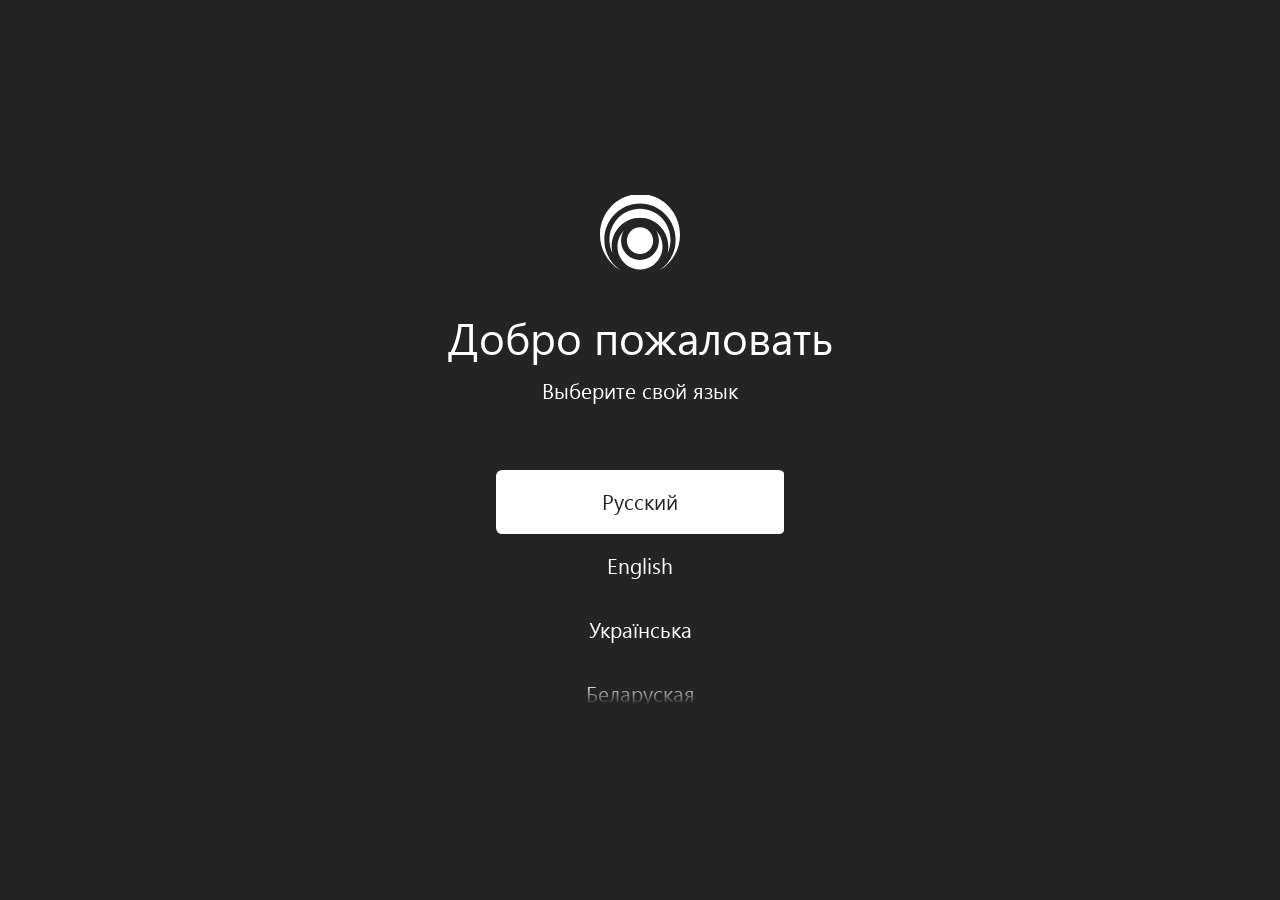
==== commit c0577177: "Deploy build/github/lampa from aabytt/lampa-source @ 91d82c4dc20eee5eb977f8c9ae0bb2e666f37d38" ====
--- a/index.html
+++ b/index.html
@@ -2,29 +2,166 @@
 <head>
     <meta charset="UTF-8">
     <meta http-equiv="X-UA-Compatible" content="IE=edge">
-    <meta name="viewport" content="width=device-width, initial-scale=1.0">
-    <title>Lampa</title>
+    <meta name="viewport" content="width=device-width, initial-scale=1.0, maximum-scale=1.0, user-scalable=no">
+    <title>Lampa - Каталог фильмов и сериалов</title>
 
+    <meta name="description" content="Приложение для просмотра каталога фильмов и сериалов на телевизорах, приставках и смартфонах." />
+
+    <meta property="og:title" content="Lampa - Каталог фильмов и сериалов">
+    <meta property="og:description" content="Приложение для просмотра каталога фильмов и сериалов на телевизорах, приставках и смартфонах.">
+    <meta property="og:image:type" content="image/png">
+    <meta property="og:image" content="og.png">
+
+    <link rel="apple-touch-icon" sizes="180x180" href="icons/apple-touch-icon.png">
+    <link rel="icon" type="image/png" sizes="32x32" href="icons/favicon-32x32.png">
+    <link rel="icon" type="image/png" sizes="16x16" href="icons/favicon-16x16.png">
+    <link rel="manifest" href="icons/site.webmanifest" crossorigin="use-credentials">
+    <link rel="mask-icon" href="icons/safari-pinned-tab.svg" color="#5bbad5">
+    <link rel="shortcut icon" href="icons/favicon.ico">
+    <meta name="msapplication-TileColor" content="#1d1f20">
+    <meta name="msapplication-config" content="icons/browserconfig.xml">
+    <meta name="theme-color" content="#1d1f20">
+
+    <meta name="referrer" content="never">
+    
     <link rel="stylesheet" href="./vender/scrollbar/jquery.scrollbar.css">
     <link rel="stylesheet" href="./vender/keypad/style.css">
 
-    <link rel="stylesheet" href="css/app.css?v=2.84">
+    <link rel="stylesheet" href="css/app.css?v=4.56">
 </head>
-<body>
+<body style="background: #1d1f20;">
+    <script>
+        window.youtube_lazy_load = true
+    </script>
+
     <div class="welcome"></div>
 
     <div id="app">
 
     </div>
+
+    <div class="no-network hide">
+        <div class="no-network__title">Ошибка</div>
+        <div class="no-network__desc">Не удалось загрузить файл: <span class="no-network__file"></span></div>
+    </div>
     
-
+    <script src="./webos/webOSTV.js"></script>
     <script src="./vender/jquery/jquery.js"></script>
     <script src="./vender/notify/notify.js"></script>
     <script src="./vender/scrollbar/jquery.scrollbar.js"></script>
     <script src="./vender/navigator/navigator.js"></script>
     <script src="./vender/keypad/keypad.js"></script>
-    <script src="http://www.youtube.com/iframe_api" async></script>
 
-    <script src="app.js"></script>
+    <script>
+        var lampa_url     = '';
+        var cache_version = Math.floor((new Date()).getTime() / 9e5); // Новое значение каждые 15 минут
+            
+        function urlJoin(base, add) {
+            if (base.charAt(base.length - 1) !== '/') {
+                base += '/'
+            }
+
+            return base + add
+        }
+
+        function putScript(scripts, onload, onerror){
+            var add = function(src){
+                console.log('Loader', 'try-load-script', src)
+
+                var trys = 0
+
+                var sreateScript = function(){
+                    var script = document.createElement('script')
+
+                    script.type = 'text/javascript'
+
+                    script.onload = script.onreadystatechange = function(e) {
+                        console.log('Loader', 'Script loaded', e)
+
+                        if (!!onload) onload()
+                    };
+
+                    script.onerror = function(){
+                        trys++
+
+                        console.log('Loader', 'error-load-script', src)
+
+                        if(trys < 3){
+                            sreateScript()
+                        } else if (!!onerror) {
+                            onerror()
+                        } else{
+                            $('.no-network').removeClass('hide')
+
+                            $('.no-network__file').text(window.location.href + '/' + src)
+                        }
+                    }
+
+                    script.src = src
+
+                    document.getElementsByTagName('body')[0].appendChild(script)
+                }
+
+                sreateScript()
+            }
+
+            add(scripts)
+        }
+
+        function loadCurrentLampa() {
+            putScript('app.min.js?v=' + cache_version, function () {})
+        }
+
+        function loadLocalLampa(){
+            if(lampa_url !== '') window.local_lampa = true
+
+            loadCurrentLampa()
+        }
+
+        if (typeof AndroidJS !== "undefined"
+            && !!AndroidJS.getLampaURL
+            && /^https?:\/\//i.test(AndroidJS.getLampaURL())
+            && !/^https?:\/\//i.test(location.href)
+        ) {
+            lampa_url = urlJoin(AndroidJS.getLampaURL(),'')
+        }
+
+        if (lampa_url !== '') {
+            putScript(
+                urlJoin(lampa_url, 'lampainit.js?v=' + cache_version),
+                false,
+                function(){}
+            )
+
+            putScript(
+                urlJoin(lampa_url, 'app.min.js?v=' + cache_version),
+                function () {
+                    var css = urlJoin(lampa_url, 'css/app.css?v=' + cache_version)
+
+                    $('head').append('<link rel="stylesheet" href="' + css + '">')
+                },
+                function () {
+                    putScript(
+                        urlJoin(lampa_url, 'lampa-main/app.min.js?v=' + cache_version),
+                        function () {
+                            var css = urlJoin(lampa_url, 'lampa-main/css/app.css?v=' + cache_version)
+
+                            $('head').append('<link rel="stylesheet" href="' + css + '">')
+
+                            putScript(
+                                urlJoin(lampa_url, 'lampainit.js?v=' + cache_version),
+                                false,
+                                function(){}
+                            )
+                        },
+                        loadLocalLampa
+                    )
+                }
+            )
+        }
+        else{
+            loadCurrentLampa()
+        }
+    </script>
 </body>
-</html>
+</html>
